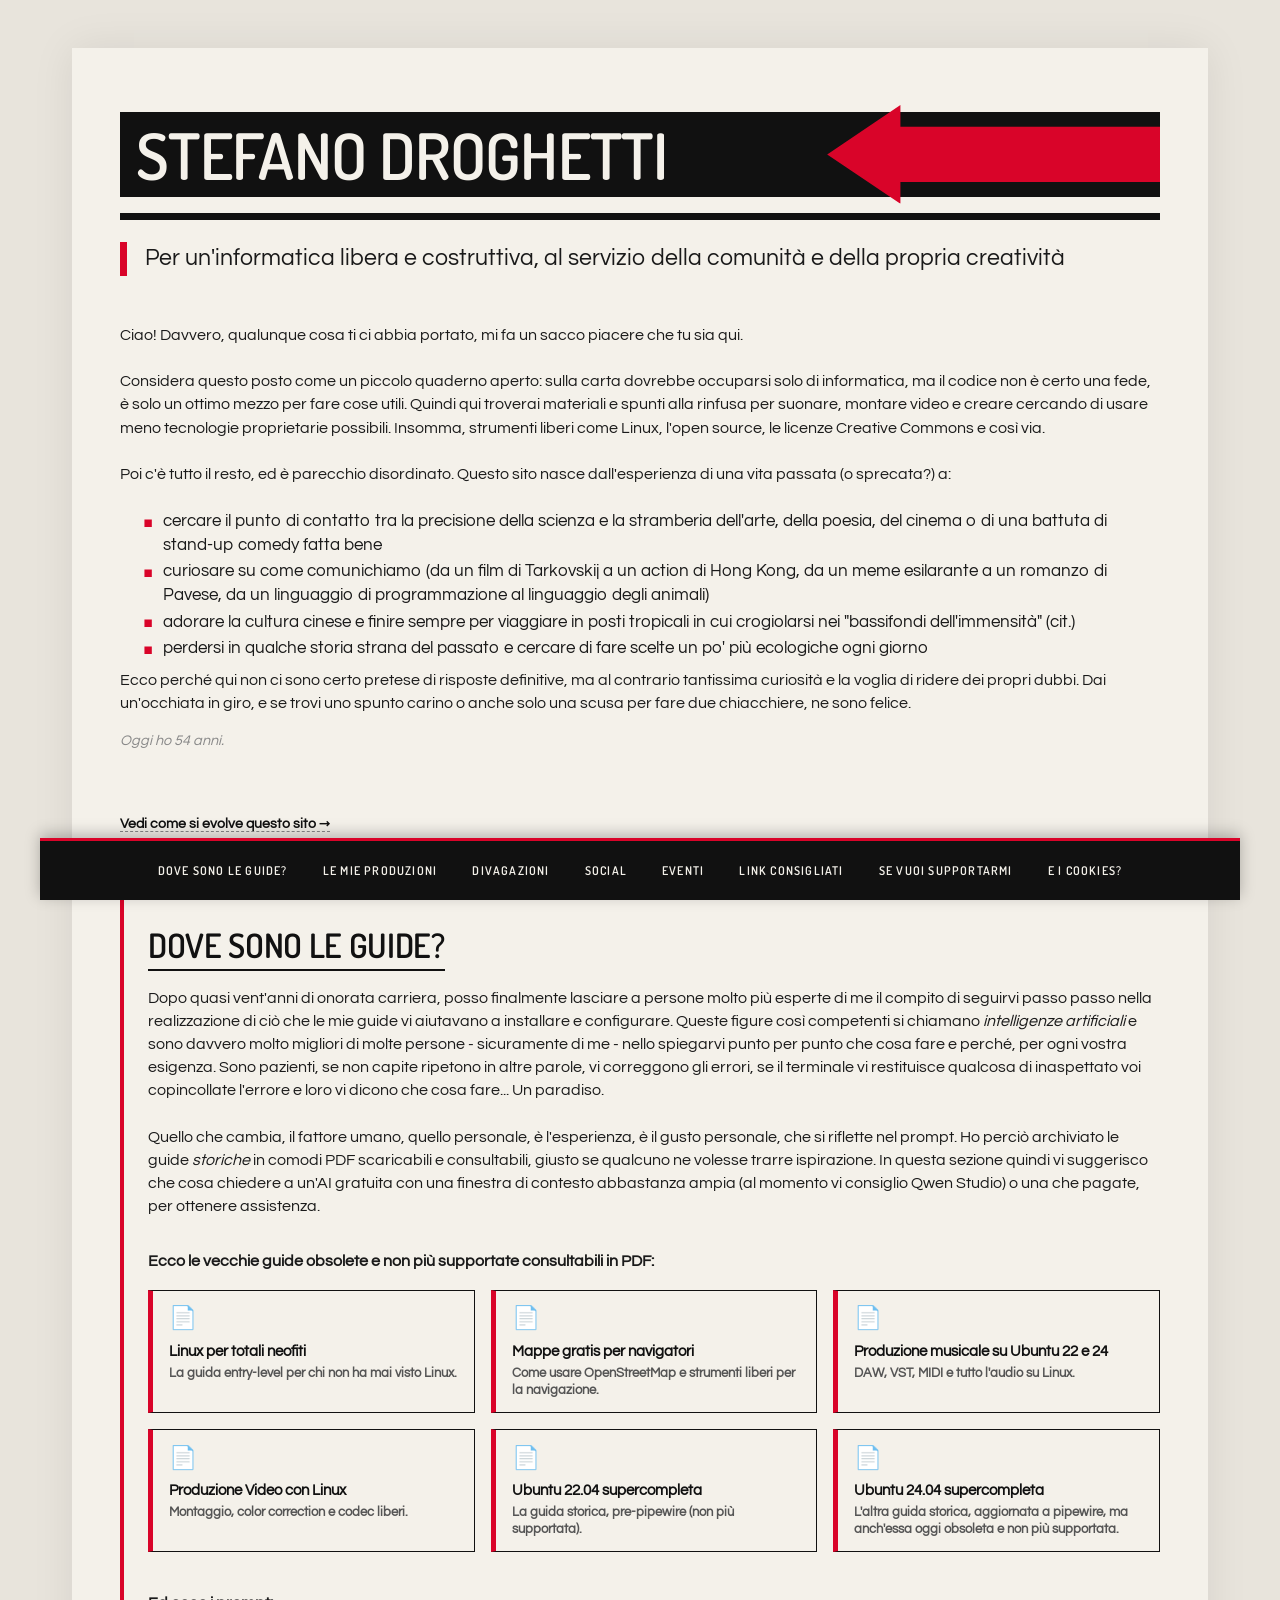
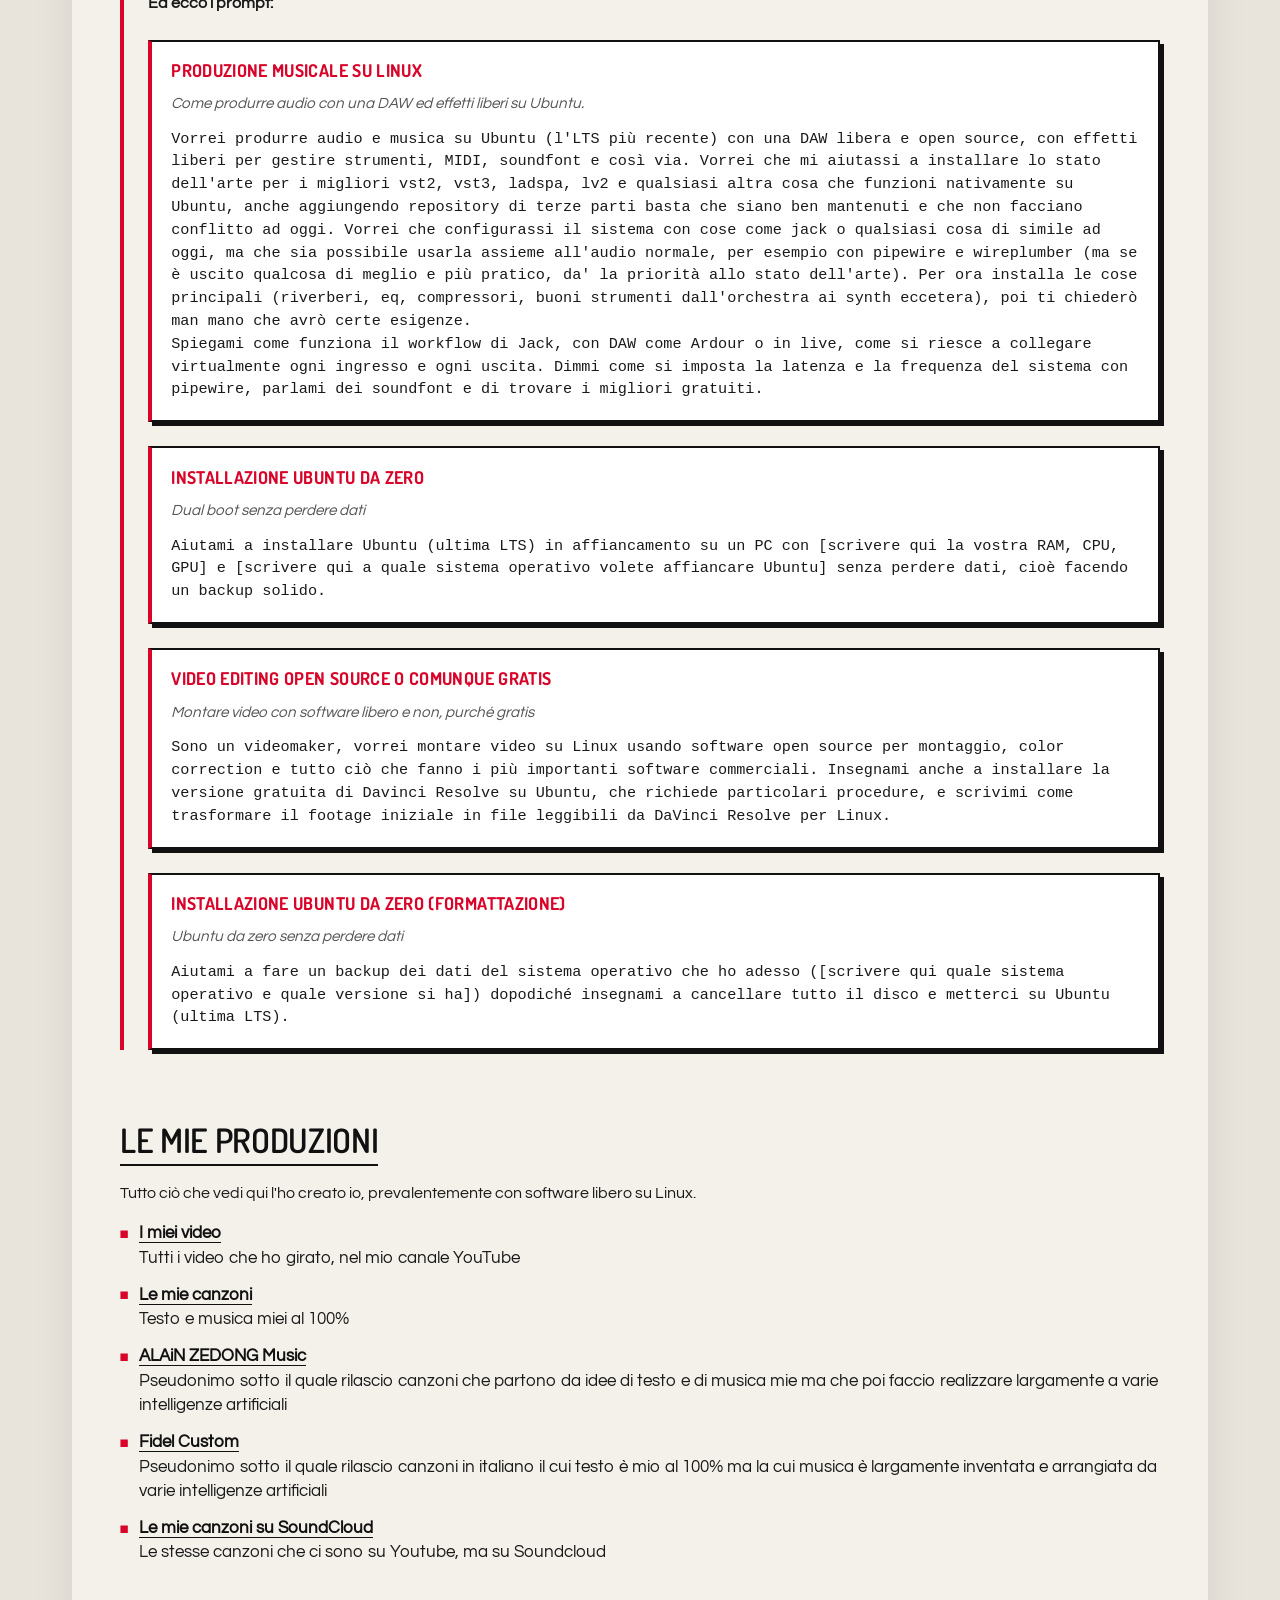
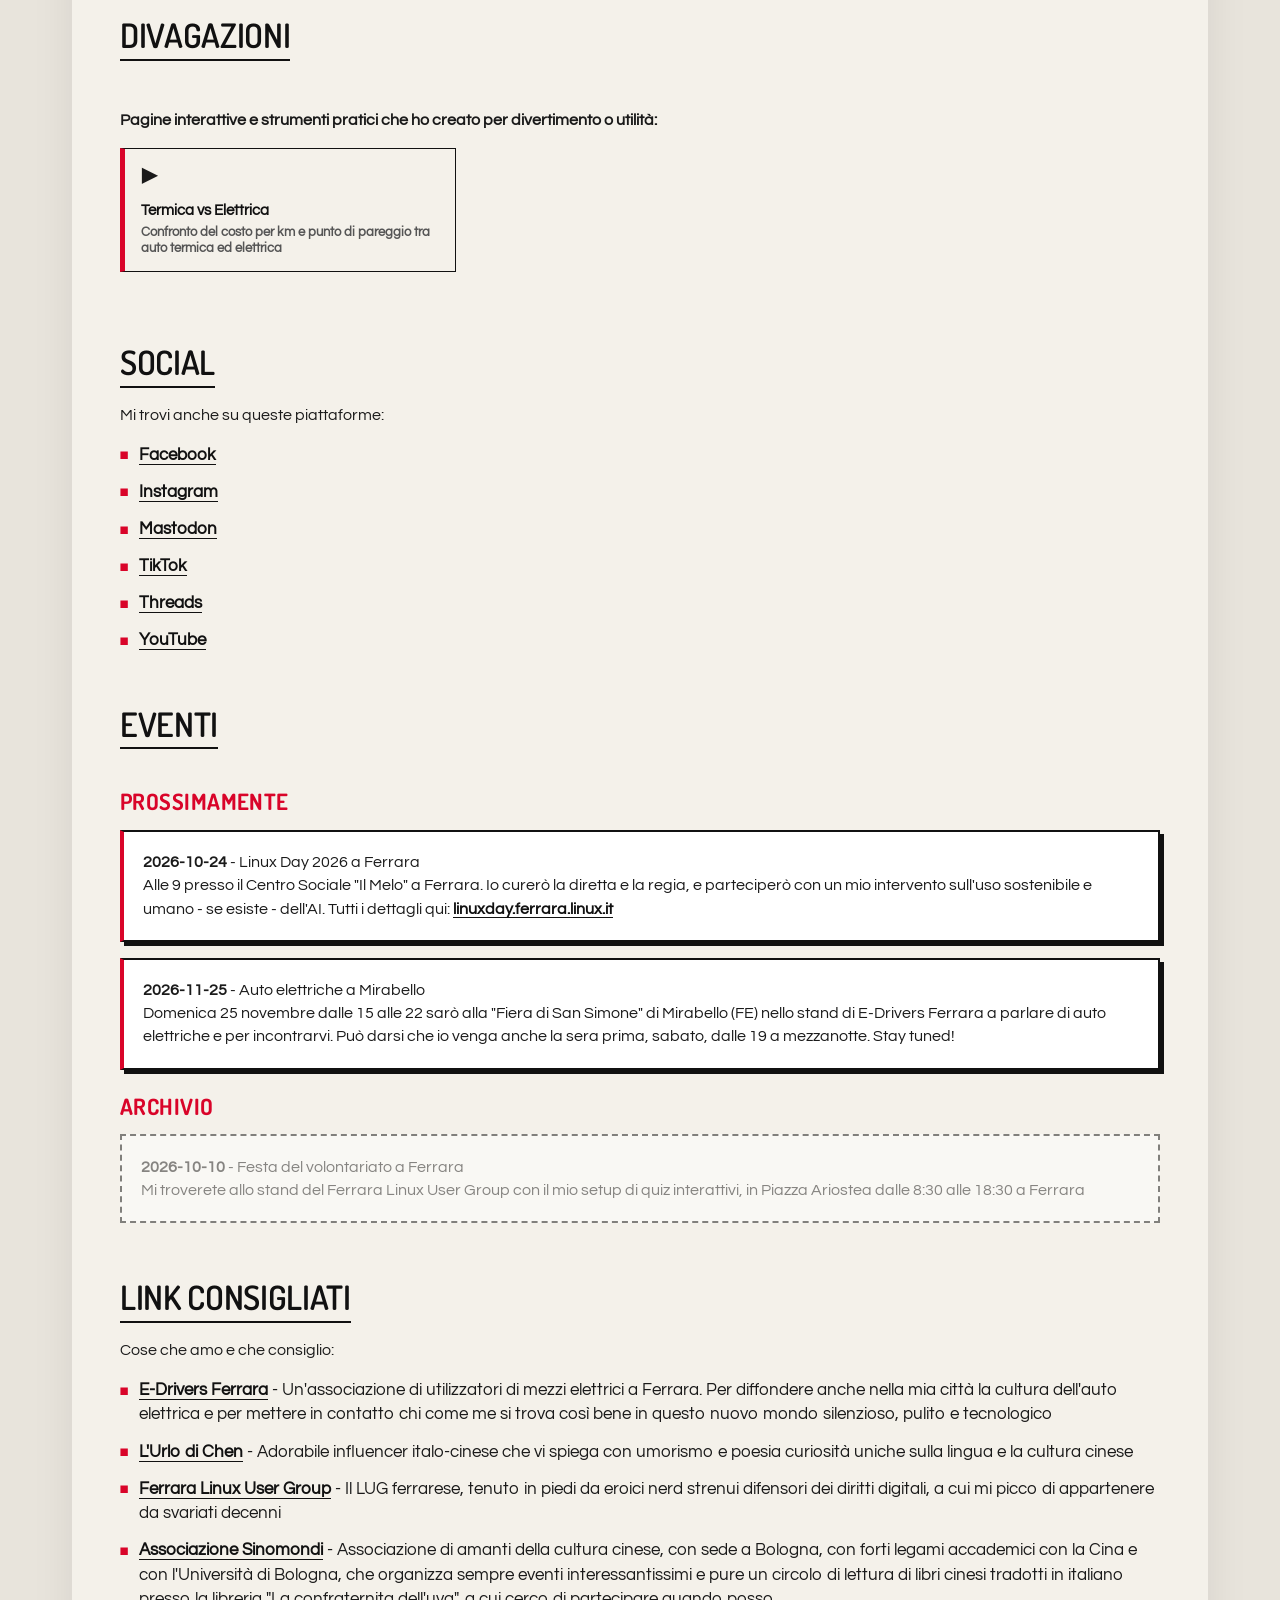
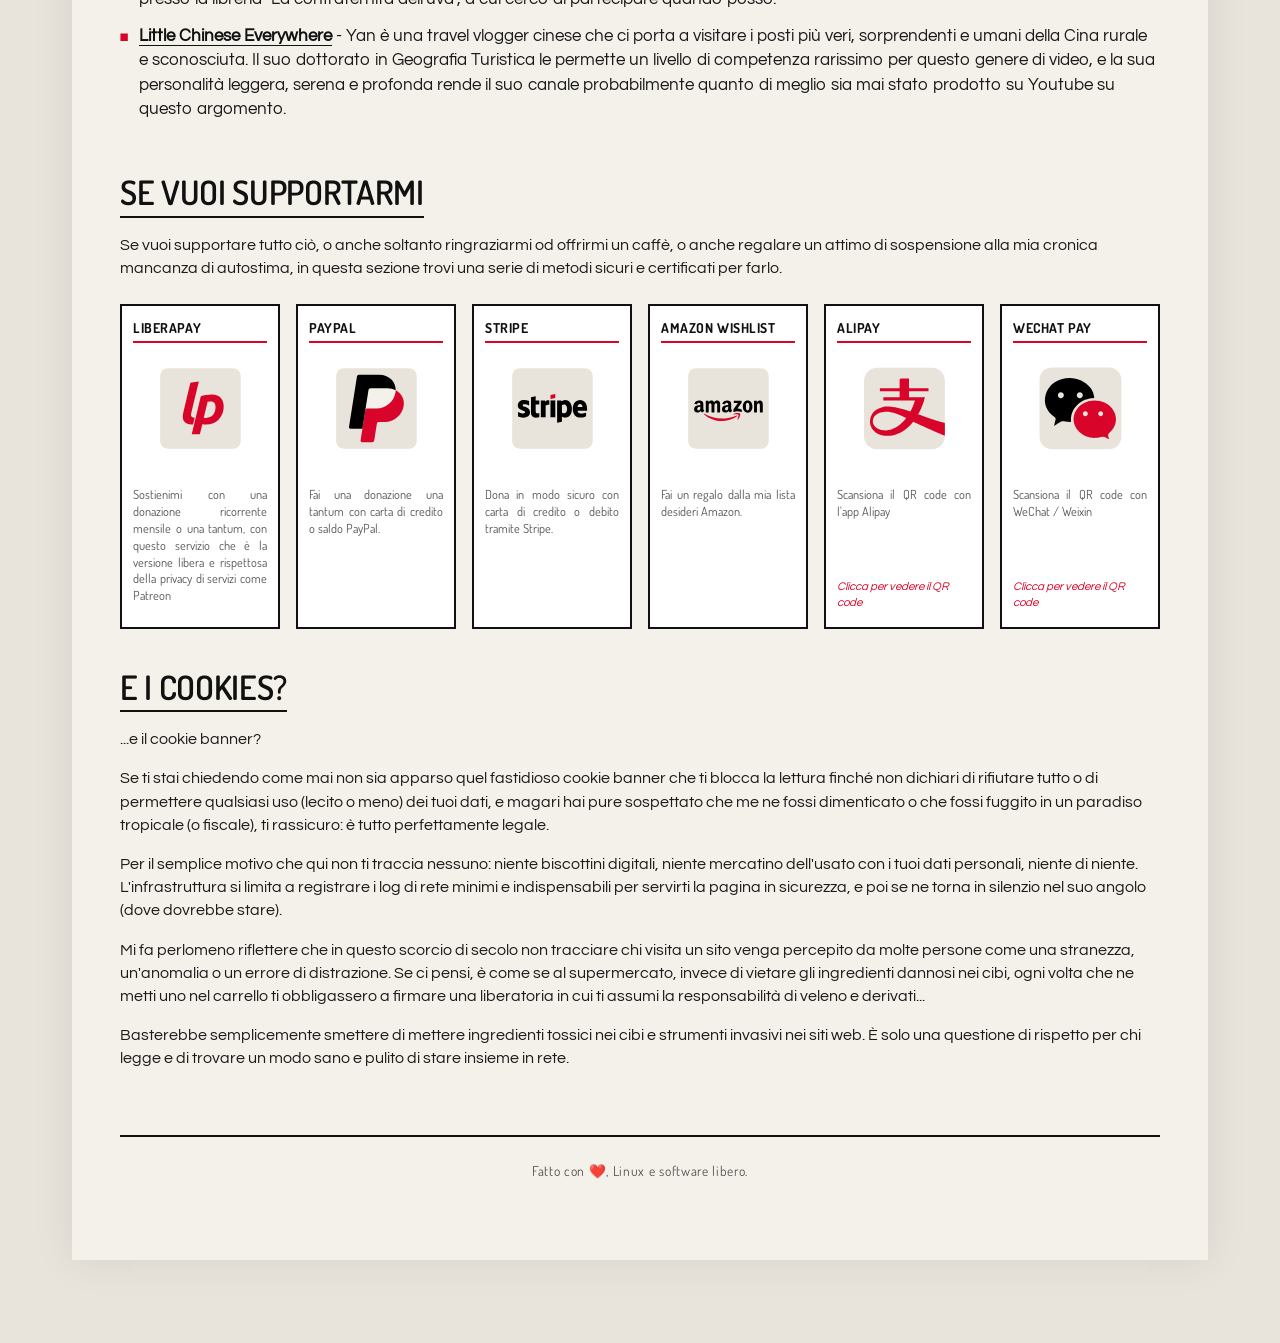
==== index.html @ 7db7e0fd "Modificato evento in provincia di Ferrara" ====
<!DOCTYPE html>
<html lang="it">
<head>
    <meta charset="UTF-8">
    <meta name="viewport" content="width=device-width, initial-scale=1.0">
    <title>Stefano Droghetti - Sito Ufficiale</title>
    <meta name="description" content="Per un'informatica libera e costruttiva, al servizio della comunità e della propria creatività">
    <link rel="icon" type="image/png" href="/favicon.png">
    <meta property="og:type" content="website">
    <meta property="og:url" content="https://stefanodroghetti.it/">
    <meta property="og:title" content="Stefano Droghetti">
    <meta property="og:description" content="Per un'informatica libera e costruttiva, al servizio della comunità e della propria creatività">
    <meta property="og:image" content="https://stefanodroghetti.it/og-image.jpg?v=1791850203">
    <link rel="canonical" href="https://stefanodroghetti.it/">
    <link rel="stylesheet" href="/style.css">
</head>
<body>
    <main>
        <header class="site-header">
            <div class="header-band">
                <h1>Stefano Droghetti</h1>
                <div class="header-arrow" aria-hidden="true"></div>
            </div>
            <div class="header-rule" aria-hidden="true"></div>
            <p class="tagline">Per un'informatica libera e costruttiva, al servizio della comunità e della propria creatività</p>
        </header>
		<section class="bio">
		<p>Ciao! Davvero, qualunque cosa ti ci abbia portato, mi fa un sacco piacere che tu sia qui.

Considera questo posto come un piccolo quaderno aperto: sulla carta dovrebbe occuparsi solo di informatica, ma il codice non è certo una fede, è solo un ottimo mezzo per fare cose utili. Quindi qui troverai materiali e spunti alla rinfusa per suonare, montare video e creare cercando di usare meno tecnologie proprietarie possibili. Insomma, strumenti liberi come Linux, l'open source, le licenze Creative Commons e così via.

Poi c'è tutto il resto, ed è parecchio disordinato. Questo sito nasce dall'esperienza di una vita passata (o sprecata?) a:<ul><li>cercare il punto di contatto tra la precisione della scienza e la stramberia dell'arte, della poesia, del cinema o di una battuta di stand-up comedy fatta bene</li>
<li>curiosare su come comunichiamo (da un film di Tarkovskij a un action di Hong Kong, da un meme esilarante a un romanzo di Pavese, da un linguaggio di programmazione al linguaggio degli animali)</li>
<li>adorare la cultura cinese e finire sempre per viaggiare in posti tropicali in cui crogiolarsi nei "bassifondi dell'immensità" (cit.)</li>
<li>perdersi in qualche storia strana del passato e cercare di fare scelte un po' più ecologiche ogni giorno</li></ul>

Ecco perché qui non ci sono certo pretese di risposte definitive, ma al contrario tantissima curiosità e la voglia di ridere dei propri dubbi. Dai un'occhiata in giro, e se trovi uno spunto carino o anche solo una scusa per fare due chiacchiere, ne sono felice.</p>
		<p class="age">Oggi ho 54 anni.</p>
		<p style="font-size: 0.85rem; color: #888; margin-top: 0.5rem;">
		  <a href="https://github.com/stefanodroghetti/stefanodroghetti-site/commits/main/" 
			 target="_blank" rel="noopener"
			 style="border-bottom: 1px dashed #888;">
			Vedi come si evolve questo sito →
		  </a>
		</p>
		</section>
                    <nav class="site-nav">
                <ul>
                <li><a href="#manifesto">Dove sono le guide?</a></li>
                <li><a href="#productions">Le mie produzioni</a></li>
                <li><a href="#divagazioni">Divagazioni</a></li>
                <li><a href="#social">Social</a></li>
                <li><a href="#events">Eventi</a></li>
                <li><a href="#recommended">Link consigliati</a></li>
                <li><a href="#support">Se vuoi supportarmi</a></li>
                <li><a href="#cookies">E I COOKIES?</a></li>
                </ul>
            </nav>

        
        <section class="manifesto" id="manifesto">
            <h2>Dove sono le guide?</h2>
            <p class="section-desc">Dopo quasi vent'anni di onorata carriera, posso finalmente lasciare a persone molto più esperte di me il compito di seguirvi passo passo nella realizzazione di ciò che le mie guide vi aiutavano a installare e configurare. Queste figure così competenti si chiamano <i>intelligenze artificiali</i> e sono davvero molto migliori di molte persone - sicuramente di me - nello spiegarvi punto per punto che cosa fare e perché, per ogni vostra esigenza. Sono pazienti, se non capite ripetono in altre parole, vi correggono gli errori, se il terminale vi restituisce qualcosa di inaspettato voi copincollate l'errore e loro vi dicono che cosa fare... Un paradiso.

Quello che cambia, il fattore umano, quello personale, è l'esperienza, è il gusto personale, che si riflette nel prompt. Ho perciò archiviato le guide <i>storiche</i> in comodi PDF scaricabili e consultabili, giusto se qualcuno ne volesse trarre ispirazione. In questa sezione quindi vi suggerisco che cosa chiedere a un'AI gratuita con una finestra di contesto abbastanza ampia (al momento vi consiglio Qwen Studio) o una che pagate, per ottenere assistenza.</p>
            
<p class="guide-intro">Ecco le vecchie guide <b>obsolete e non più supportate</b> consultabili in PDF:</p>
<div class="guide-grid">

                <a href="/pdf/Linux%20per%20totali%20neofiti.pdf" target="_blank" rel="noopener" class="guide-box">
                    <div class="guide-icon">📄</div>
                    <div class="guide-title">Linux per totali neofiti</div>
                    <div class="guide-desc">La guida entry-level per chi non ha mai visto Linux.</div>
                </a>

                <a href="/pdf/Mappe%20gratis%20per%20navigatori.pdf" target="_blank" rel="noopener" class="guide-box">
                    <div class="guide-icon">📄</div>
                    <div class="guide-title">Mappe gratis per navigatori</div>
                    <div class="guide-desc">Come usare OpenStreetMap e strumenti liberi per la navigazione.</div>
                </a>

                <a href="/pdf/Produzione%20musicale%20su%20Ubuntu%2022%20e%2024.pdf" target="_blank" rel="noopener" class="guide-box">
                    <div class="guide-icon">📄</div>
                    <div class="guide-title">Produzione musicale su Ubuntu 22 e 24</div>
                    <div class="guide-desc">DAW, VST, MIDI e tutto l'audio su Linux.</div>
                </a>

                <a href="/pdf/Produzione%20Video%20con%20Linux.pdf" target="_blank" rel="noopener" class="guide-box">
                    <div class="guide-icon">📄</div>
                    <div class="guide-title">Produzione Video con Linux</div>
                    <div class="guide-desc">Montaggio, color correction e codec liberi.</div>
                </a>

                <a href="/pdf/Ubuntu%2022.04%20supercompleta.pdf" target="_blank" rel="noopener" class="guide-box">
                    <div class="guide-icon">📄</div>
                    <div class="guide-title">Ubuntu 22.04 supercompleta</div>
                    <div class="guide-desc">La guida storica, pre-pipewire (non più supportata).</div>
                </a>

                <a href="/pdf/Ubuntu%2024.04%20supercompleta.pdf" target="_blank" rel="noopener" class="guide-box">
                    <div class="guide-icon">📄</div>
                    <div class="guide-title">Ubuntu 24.04 supercompleta</div>
                    <div class="guide-desc">L'altra guida storica, aggiornata a pipewire, ma anch'essa oggi obsoleta e non più supportata.</div>
                </a>

</div>
<p class="prompt-intro">Ed ecco i prompt:</p>

    <div class="prompt-item">
        <h3>Produzione musicale su Linux</h3>
        <p class="prompt-desc">Come produrre audio con una DAW ed effetti liberi su Ubuntu.</p>
        <div class="prompt-box"><code>Vorrei produrre audio e musica su Ubuntu (l'LTS più recente) con una DAW libera e open source, con effetti liberi per gestire strumenti, MIDI, soundfont e così via. Vorrei che mi aiutassi a installare lo stato dell'arte per i migliori vst2, vst3, ladspa, lv2 e qualsiasi altra cosa che funzioni nativamente su Ubuntu, anche aggiungendo repository di terze parti basta che siano ben mantenuti e che non facciano conflitto ad oggi. Vorrei che configurassi il sistema con cose come jack o qualsiasi cosa di simile ad oggi, ma che sia possibile usarla assieme all'audio normale, per esempio con pipewire e wireplumber (ma se è uscito qualcosa di meglio e più pratico, da' la priorità allo stato dell'arte). Per ora installa le cose principali (riverberi, eq, compressori, buoni strumenti dall'orchestra ai synth eccetera), poi ti chiederò man mano che avrò certe esigenze.
Spiegami come funziona il workflow di Jack, con DAW come Ardour o in live, come si riesce a collegare virtualmente ogni ingresso e ogni uscita. Dimmi come si imposta la latenza e la frequenza del sistema con pipewire, parlami dei soundfont e di trovare i migliori gratuiti.</code></div>
    </div>
    
    <div class="prompt-item">
        <h3>Installazione Ubuntu da zero</h3>
        <p class="prompt-desc">Dual boot senza perdere dati</p>
        <div class="prompt-box"><code>Aiutami a installare Ubuntu (ultima LTS) in affiancamento su un PC con [scrivere qui la vostra RAM, CPU, GPU] e [scrivere qui a quale sistema operativo volete affiancare Ubuntu] senza perdere dati, cioè facendo un backup solido.</code></div>
    </div>
    
    <div class="prompt-item">
        <h3>Video editing open source o comunque gratis</h3>
        <p class="prompt-desc">Montare video con software libero e non, purché gratis</p>
        <div class="prompt-box"><code>Sono un videomaker, vorrei montare video su Linux usando software open source per montaggio, color correction e tutto ciò che fanno i più importanti software commerciali. Insegnami anche a installare la versione gratuita di Davinci Resolve su Ubuntu, che richiede particolari procedure, e scrivimi come trasformare il footage iniziale in file leggibili da DaVinci Resolve per Linux.</code></div>
    </div>
    
    <div class="prompt-item">
        <h3>Installazione Ubuntu da zero (formattazione)</h3>
        <p class="prompt-desc">Ubuntu da zero senza perdere dati</p>
        <div class="prompt-box"><code>Aiutami a fare un backup dei dati del sistema operativo che ho adesso ([scrivere qui quale sistema operativo e quale versione si ha]) dopodiché insegnami a cancellare tutto il disco e metterci su Ubuntu (ultima LTS).</code></div>
    </div>
    
        </section>
        
        <section class="productions" id="productions">
            <h2>Le mie produzioni</h2>
            <p class="section-desc">Tutto ciò che vedi qui l'ho creato io, prevalentemente con software libero su Linux.</p>
            <ul>                <li><a href="https://www.youtube.com/playlist?list=PL4222A127D90E5175" target="_blank" rel="noopener">I miei video</a><br><span class="link-desc">Tutti i video che ho girato, nel mio canale YouTube</span></li>
                <li><a href="https://www.youtube.com/playlist?list=PL31A48F2BF3DDA3BD" target="_blank" rel="noopener">Le mie canzoni</a><br><span class="link-desc">Testo e musica miei al 100%</span></li>
                <li><a href="https://www.youtube.com/playlist?list=PL7z8RFuP5Euamiif9M9tEkF4ukSPasVvn" target="_blank" rel="noopener">ALAiN ZEDONG Music</a><br><span class="link-desc">Pseudonimo sotto il quale rilascio canzoni che partono da idee di testo e di musica mie ma che poi faccio realizzare largamente a varie intelligenze artificiali</span></li>
                <li><a href="https://soundcloud.com/fidel-custom" target="_blank" rel="noopener">Fidel Custom</a><br><span class="link-desc">Pseudonimo sotto il quale rilascio canzoni in italiano il cui testo è mio al 100% ma la cui musica è largamente inventata e arrangiata da varie intelligenze artificiali</span></li>
                <li><a href="https://soundcloud.com/stefano-droghetti/sets/stefano-droghetti" target="_blank" rel="noopener">Le mie canzoni su SoundCloud</a><br><span class="link-desc">Le stesse canzoni che ci sono su Youtube, ma su Soundcloud</span></li>
            </ul>
        </section>
        
        <section class="divagazioni" id="divagazioni">
            <h2>Divagazioni</h2>
            
        <p class="guide-intro">Pagine interattive e strumenti pratici che ho creato per divertimento o utilità:</p>
        <div class="guide-grid">
            
        <a href="/progetti/auto-elettriche/" class="guide-box">
            <div class="guide-icon">▶</div>
            <div class="guide-title">Termica vs Elettrica</div>
            <div class="guide-desc">Confronto del costo per km e punto di pareggio tra auto termica ed elettrica</div>
        </a>

        </div>
    
        </section>
        
        <section class="social" id="social">
            <h2>Social</h2>
            <p class="section-desc">Mi trovi anche su queste piattaforme:</p>
            <ul>                <li><a href="https://www.facebook.com/StefanoDroghettiHomePage/" target="_blank" rel="noopener">Facebook</a></li>
                <li><a href="https://www.instagram.com/stefano.droghetti/" target="_blank" rel="noopener">Instagram</a></li>
                <li><a href="https://mastodon.uno/@stefanodroghetti" target="_blank" rel="noopener">Mastodon</a></li>
                <li><a href="https://www.tiktok.com/@stefanodroghetti" target="_blank" rel="noopener">TikTok</a></li>
                <li><a href="https://www.threads.com/@stefano.droghetti" target="_blank" rel="noopener">Threads</a></li>
                <li><a href="https://www.youtube.com/@StefanoDroghetti" target="_blank" rel="noopener">YouTube</a></li>
            </ul>
        </section>
        
        <section class="events" id="events">
            <h2>Eventi</h2>
            <h3>Prossimamente</h3>
                            <div class="event future"><strong>2026-10-24</strong> - Linux Day 2026 a Ferrara<br>Alle 9 presso il Centro Sociale "Il Melo" a Ferrara. Io curerò la diretta e la regia, e parteciperò con un mio intervento sull'uso sostenibile e umano - se esiste - dell'AI. Tutti i dettagli qui: <a href="https://linuxday.ferrara.linux.it/" target="_blank">linuxday.ferrara.linux.it</a></div>
                <div class="event future"><strong>2026-11-25</strong> - Auto elettriche a Mirabello<br>Domenica 25 novembre dalle 15 alle 22 sarò alla "Fiera di San Simone" di Mirabello (FE) nello stand di E-Drivers Ferrara a parlare di auto elettriche e per incontrarvi. Può darsi che io venga anche la sera prima, sabato, dalle 19 a mezzanotte. Stay tuned!</div>

            <h3>Archivio</h3>
                            <div class="event past"><strong>2026-10-10</strong> - Festa del volontariato a Ferrara<br>Mi troverete allo stand del Ferrara Linux User Group con il mio setup di quiz interattivi, in Piazza Ariostea dalle 8:30 alle 18:30 a Ferrara</div>

        </section>
        
        <section class="recommended" id="recommended">
            <h2>Link consigliati</h2>
            <p class="section-desc">Cose che amo e che consiglio:</p>
            <ul>                <li><a href="https://www.e-drivers-ferrara.it/" target="_blank" rel="noopener">E-Drivers Ferrara</a> - Un'associazione di utilizzatori di mezzi elettrici a Ferrara. Per diffondere anche nella mia città la cultura dell'auto elettrica e per mettere in contatto chi come me si trova così bene in questo nuovo mondo silenzioso, pulito e tecnologico</li>
                <li><a href="https://www.instagram.com/lurlo.di.chen/" target="_blank" rel="noopener">L'Urlo di Chen</a> - Adorabile influencer italo-cinese che vi spiega con umorismo e poesia curiosità uniche sulla lingua e la cultura cinese</li>
                <li><a href="https://www.ferrara.linux.it/" target="_blank" rel="noopener">Ferrara Linux User Group</a> - Il LUG ferrarese, tenuto in piedi da eroici nerd strenui difensori dei diritti digitali, a cui mi picco di appartenere da svariati decenni</li>
                <li><a href="https://www.sinomondi.org/" target="_blank" rel="noopener">Associazione Sinomondi</a> - Associazione di amanti della cultura cinese, con sede a Bologna, con forti legami accademici con la Cina e con l'Università di Bologna, che organizza sempre eventi interessantissimi e pure un circolo di lettura di libri cinesi tradotti in italiano presso la libreria "La confraternita dell'uva", a cui cerco di partecipare quando posso.</li>
                <li><a href="https://www.youtube.com/@littlechineseeverywhere/videos" target="_blank" rel="noopener">Little Chinese Everywhere</a> - Yan è una travel vlogger cinese che ci porta a visitare i posti più veri, sorprendenti e umani della Cina rurale e sconosciuta. Il suo dottorato in Geografia Turistica le permette un livello di competenza rarissimo per questo genere di video, e la sua personalità leggera, serena e profonda rende il suo canale probabilmente quanto di meglio sia mai stato prodotto su Youtube su questo argomento.</li>
            </ul>
        </section>
        
        <section class="support" id="support">
            <h2>Se vuoi supportarmi</h2>
            <p class="section-desc">Se vuoi supportare tutto ciò, o anche soltanto ringraziarmi od offrirmi un caffè, o anche regalare un attimo di sospensione alla mia cronica mancanza di autostima, in questa sezione trovi una serie di metodi sicuri e certificati per farlo.</p>
            <div class="support-grid">
                
            <div class="support-box">
                <h3>Liberapay</h3>
                
                <a href="https://liberapay.com/stefanodroghetti/donate" target="_blank" rel="noopener" class="support-box-inner">
                    <div class="support-logo"><svg width="171.45mm" height="171.45003mm" viewBox="0 0 171.45 171.45003" version="1.1" id="svg1" xml:space="preserve" xmlns="http://www.w3.org/2000/svg" xmlns:svg="http://www.w3.org/2000/svg"><defs id="defs1"/><g id="layer1" transform="translate(-1020.6013,-71.7542)"><rect style="font-variation-settings:'wght' 400;fill:#ffffff;fill-opacity:1;stroke-width:5.44538" id="rect4" width="171.45001" height="171.45001" x="1020.6012" y="71.754196" rx="0.010638594"/><g id="g4" transform="matrix(1.2448957,0,0,1.2448957,-263.68822,-36.589721)"><path d="m 1152.3642,197.72272 c 0,5.53693 -4.4866,10.02781 -10.0278,10.02781 h -83.662 c -5.5359,0 -10.0278,-4.49196 -10.0278,-10.02781 v -83.662 c 0,-5.53693 4.4919,-10.02782 10.0278,-10.02782 h 83.662 c 5.5412,0 10.0278,4.49089 10.0278,10.02782 v 83.662" fill="#f6c915" id="path1-29" style="fill:#e8e4dc;fill-opacity:1;stroke-width:1.07618"/><g fill="#ffffff" id="g3" transform="matrix(1.076177,0,0,1.076177,873.04248,-217.21885)" style="fill:#d90429;fill-opacity:1"><path d="m 202.45,366.03 c -3.104,0 -5.541,-0.405 -7.311,-1.213 -1.77,-0.809 -3.039,-1.912 -3.803,-3.313 -0.766,-1.398 -1.137,-3 -1.115,-4.818 0.021,-1.814 0.272,-3.748 0.754,-5.803 l 8.327,-34.817 10.164,-1.573 -9.114,37.768 c -0.175,0.786 -0.273,1.508 -0.295,2.163 -0.023,0.655 0.098,1.235 0.36,1.737 0.262,0.504 0.71,0.908 1.344,1.213 0.633,0.307 1.519,0.504 2.656,0.591 l -1.967,8.06" id="path2" style="fill:#d90429;fill-opacity:1"/><path d="m 239.16,344.33 c 0,3.19 -0.525,6.108 -1.574,8.753 -1.049,2.646 -2.503,4.929 -4.36,6.852 -1.858,1.925 -4.087,3.421 -6.688,4.491 -2.601,1.07 -5.432,1.607 -8.49,1.607 -1.487,0 -2.973,-0.132 -4.459,-0.395 l -2.951,11.869 h -9.704 l 10.884,-45.37 c 1.748,-0.524 3.748,-0.994 5.999,-1.41 2.252,-0.415 4.689,-0.622 7.312,-0.622 2.448,0 4.558,0.371 6.327,1.114 1.771,0.743 3.224,1.76 4.361,3.049 1.136,1.29 1.977,2.798 2.523,4.524 0.546,1.726 0.82,3.574 0.82,5.542 m -23.802,13.442 c 0.743,0.175 1.661,0.262 2.754,0.262 1.704,0 3.256,-0.316 4.655,-0.951 1.398,-0.633 2.59,-1.518 3.574,-2.655 0.982,-1.136 1.747,-2.501 2.294,-4.098 0.546,-1.595 0.819,-3.354 0.819,-5.278 0,-1.879 -0.416,-3.475 -1.245,-4.787 -0.831,-1.311 -2.273,-1.967 -4.327,-1.967 -1.4,0 -2.711,0.131 -3.935,0.394 l -4.589,19.08" id="path3-1" style="fill:#d90429;fill-opacity:1"/></g></g></g><style type="text/css" id="style1"> .st0{fill-rule:evenodd;clip-rule:evenodd;fill:#635BFF;} </style></svg></div>
                    <p class="support-desc">Sostienimi con una donazione ricorrente mensile o una tantum, con questo servizio che è la versione libera e rispettosa della privacy di servizi come Patreon</p>
                </a>
            
            </div>
        
            <div class="support-box">
                <h3>PayPal</h3>
                
                <a href="https://www.paypal.com/ncp/payment/9NQHGCH4CF934" target="_blank" rel="noopener" class="support-box-inner">
                    <div class="support-logo"><svg width="171.45006mm" height="171.45004mm" viewBox="0 0 171.45006 171.45004" version="1.1" id="svg1" xml:space="preserve" xmlns="http://www.w3.org/2000/svg" xmlns:svg="http://www.w3.org/2000/svg"><defs id="defs1"/><g id="layer1" transform="translate(-1022.9514,-301.22583)"><rect style="font-variation-settings:'wght' 400;fill:#ffffff;fill-opacity:1;stroke-width:5.44538" id="rect4-2-2" width="171.45001" height="171.45001" x="1022.9513" y="301.22583" rx="0.010638594"/><path d="m 1173.2351,439.02608 c 0,6.8929 -5.5853,12.48358 -12.4835,12.48358 h -104.1505 c -6.8916,0 -12.4835,-5.59203 -12.4835,-12.48358 V 334.87561 c 0,-6.8929 5.5919,-12.48359 12.4835,-12.48359 h 104.1505 c 6.8982,0 12.4835,5.59069 12.4835,12.48359 v 104.15047" fill="#f6c915" id="path1-29-5-7" style="fill:#e8e4dc;fill-opacity:1;stroke-width:1.33973"/><path clip-path="none" d="m 1099.0905,354.41273 a 3.1258723,3.1258723 0 0 0 -3.0878,2.63791 l -5.1318,32.53982 -4.7149,29.9002 v 0.025 l 0.01,-0.025 4.7149,-29.9002 c 0.2397,-1.51966 1.5481,-2.63792 3.0861,-2.63792 h 15.0337 c 15.13,0 27.9717,-11.03848 30.317,-25.99655 0.1788,-1.13648 0.2745,-2.26213 0.2961,-3.37298 v -0.002 0 c -3.845,-2.01731 -8.3602,-3.16858 -13.3075,-3.16858 z" fill="#001c64" id="path1-7" style="fill:#f4f1ea;fill-opacity:1;stroke-width:0.569375"/><path clip-path="none" d="m 1139.6056,357.58187 c -0.021,1.11085 -0.1179,2.23764 -0.2962,3.37412 -2.3452,14.95807 -15.1869,25.99655 -30.3169,25.99655 h -15.0338 c -1.5378,0 -2.8463,1.11826 -3.086,2.63792 l -4.715,29.9002 -2.9591,18.75922 a 2.5394155,2.5394155 0 0 0 2.5081,2.93399 h 16.3184 a 3.1258723,3.1258723 0 0 0 3.0877,-2.63792 l 4.2988,-27.26227 c 0.2408,-1.51967 1.5498,-2.63964 3.0877,-2.63964 h 9.6087 c 15.1301,0 27.9701,-11.03791 30.3154,-25.99484 1.6648,-10.61828 -3.6783,-20.27774 -12.8173,-25.06733 z" fill="#0070e0" id="path2-0" style="fill:#d90429;fill-opacity:1;stroke-width:0.569375"/><path clip-path="none" d="m 1080.5505,332.7178 a 3.1258723,3.1258723 0 0 0 -3.0877,2.63963 l -12.8047,81.19752 a 2.5394155,2.5394155 0 0 0 2.5081,2.93571 h 18.9892 l 4.715,-29.9002 5.1318,-32.53982 a 3.1258723,3.1258723 0 0 1 3.0878,-2.63791 h 27.2059 c 4.9483,0 9.4635,1.15298 13.3091,3.16743 0.2619,-13.61776 -10.9748,-24.86236 -26.4259,-24.86236 z" fill="#003087" id="path3-9" style="fill:#000000;fill-opacity:1;stroke-width:0.569375"/></g><style type="text/css" id="style1"> .st0{fill-rule:evenodd;clip-rule:evenodd;fill:#635BFF;} </style></svg></div>
                    <p class="support-desc">Fai una donazione una tantum con carta di credito o saldo PayPal.</p>
                </a>
            
            </div>
        
            <div class="support-box">
                <h3>Stripe</h3>
                
                <a href="https://donate.stripe.com/7sYfZhdHicXD8ZY3qibEA02" target="_blank" rel="noopener" class="support-box-inner">
                    <div class="support-logo"><svg width="171.45mm" height="171.45001mm" viewBox="0 0 171.45 171.45001" version="1.1" id="svg1" xml:space="preserve" xmlns="http://www.w3.org/2000/svg" xmlns:svg="http://www.w3.org/2000/svg"><defs id="defs1"/><g id="layer1" transform="translate(-1268.2513,-73.870866)"><rect style="font-variation-settings:'wght' 400;fill:#ffffff;fill-opacity:1;stroke-width:5.44538" id="rect4-2" width="171.45001" height="171.45001" x="1268.2512" y="73.870857" rx="0.010638594"/><path d="m 1418.535,211.6711 c 0,6.8929 -5.5853,12.48358 -12.4835,12.48358 H 1301.901 c -6.8916,0 -12.4835,-5.59203 -12.4835,-12.48358 V 107.52063 c 0,-6.8929 5.5919,-12.483588 12.4835,-12.483588 h 104.1505 c 6.8982,0 12.4835,5.590688 12.4835,12.483588 V 211.6711" fill="#f6c915" id="path1-29-5" style="fill:#e8e4dc;fill-opacity:1;stroke-width:1.33973"/><g id="g11" transform="matrix(0.73333329,0,0,0.73333329,361.06037,42.558902)"><path class="st0" d="m 1429.7471,160.64823 c 0,-10.77631 -5.2197,-19.27949 -15.1962,-19.27949 -10.0187,0 -16.0803,8.50318 -16.0803,19.1953 0,12.67059 7.1561,19.06902 17.4273,19.06902 5.0093,0 8.7978,-1.13656 11.6603,-2.73617 v -8.41899 c -2.8625,1.43122 -6.1459,2.31522 -10.3133,2.31522 -4.0832,0 -7.7034,-1.43123 -8.1664,-6.39844 h 20.5844 c 0,-0.54723 0.084,-2.73617 0.084,-3.74645 z m -20.7949,-3.99902 c 0,-4.75673 2.9046,-6.73519 5.5566,-6.73519 2.5677,0 5.3039,1.97846 5.3039,6.73519 z" id="path1-6" style="fill:#000000;fill-opacity:1;stroke-width:0.42095"/><path class="st0" d="m 1382.2219,141.36874 c -4.1253,0 -6.7773,1.93637 -8.2506,3.28341 l -0.5472,-2.60989 h -9.2609 v 49.08272 l 10.5237,-2.23103 0.042,-11.91287 c 1.5154,1.09447 3.7465,2.65198 7.4508,2.65198 7.535,0 14.3965,-6.06167 14.3965,-19.40578 -0.042,-12.20753 -6.9878,-18.85854 -14.3544,-18.85854 z m -2.5257,29.00343 c -2.4836,0 -3.9569,-0.884 -4.9672,-1.97846 l -0.042,-15.61723 c 1.0945,-1.22076 2.6099,-2.06266 5.0093,-2.06266 3.8307,0 6.4826,4.29369 6.4826,9.80813 0,5.64072 -2.6098,9.85022 -6.4826,9.85022 z" id="path2-06" style="fill:#000000;fill-opacity:1;stroke-width:0.42095"/><polygon class="st0" points="248.9,56.3 248.9,36 223.8,41.3 223.8,61.7 " id="polygon2" style="fill:#d90429;fill-opacity:1" transform="matrix(0.42094959,0,0,0.42094959,1255.474,112.91255)"/><rect x="1349.6825" y="142.08435" class="st0" width="10.565835" height="36.833088" id="rect2" style="fill:#000000;fill-opacity:1;stroke-width:0.42095"/><path class="st0" d="m 1338.359,145.19938 -0.6735,-3.11502 h -9.0926 v 36.83309 h 10.5238 v -24.96231 c 2.4836,-3.24132 6.6931,-2.65199 7.998,-2.18894 v -9.68184 c -1.347,-0.50514 -6.2721,-1.43123 -8.7557,3.11502 z" id="path3-2" style="fill:#000000;fill-opacity:1;stroke-width:0.42095"/><path class="st0" d="m 1317.3115,132.94975 -10.2712,2.18894 -0.042,33.71806 c 0,6.23005 4.6726,10.8184 10.9026,10.8184 3.4518,0 5.9775,-0.63142 7.3666,-1.38913 v -8.54528 c -1.347,0.54724 -7.998,2.48361 -7.998,-3.74645 v -14.94371 h 7.998 v -8.96622 h -7.998 z" id="path4" style="fill:#000000;fill-opacity:1;stroke-width:0.42095"/><path class="st0" d="m 1288.8553,152.77648 c 0,-1.64171 1.347,-2.27313 3.5781,-2.27313 3.1992,0 7.2403,0.96818 10.4395,2.69408 v -9.89232 c -3.4939,-1.38913 -6.9456,-1.93637 -10.4395,-1.93637 -8.5453,0 -14.2281,4.46207 -14.2281,11.91288 0,11.6182 15.9961,9.76603 15.9961,14.77533 0,1.93636 -1.6838,2.56779 -4.0412,2.56779 -3.4938,0 -7.9559,-1.43123 -11.4919,-3.3676 v 10.0186 c 3.9149,1.6838 7.8718,2.39941 11.4919,2.39941 8.7558,0 14.7754,-4.33578 14.7754,-11.87077 -0.042,-12.5443 -16.0803,-10.31327 -16.0803,-15.0279 z" id="path5" style="fill:#000000;fill-opacity:1;stroke-width:0.42095"/></g></g><style type="text/css" id="style1"> .st0{fill-rule:evenodd;clip-rule:evenodd;fill:#635BFF;} </style></svg></div>
                    <p class="support-desc">Dona in modo sicuro con carta di credito o debito tramite Stripe.</p>
                </a>
            
            </div>
        
            <div class="support-box">
                <h3>Amazon Wishlist</h3>
                
                <a href="https://www.amazon.it/hz/wishlist/ls/3HHKM0MTD4GFQ?ref_=wl_share" target="_blank" rel="noopener" class="support-box-inner">
                    <div class="support-logo"><svg width="171.45mm" height="171.45001mm" viewBox="0 0 171.45 171.45001" version="1.1" id="svg1" xml:space="preserve" xmlns:xlink="http://www.w3.org/1999/xlink" xmlns="http://www.w3.org/2000/svg" xmlns:svg="http://www.w3.org/2000/svg"><defs id="defs1"/><g id="layer1" transform="translate(-1275.6596,-284.47921)"><rect style="font-variation-settings:'wght' 400;fill:#ffffff;fill-opacity:1;stroke-width:5.44538" id="rect4-2-2-3" width="171.45001" height="171.45001" x="1275.6595" y="284.47919" rx="0.010638594"/><path d="m 1425.9433,422.27943 c 0,6.8929 -5.5853,12.48358 -12.4835,12.48358 h -104.1505 c -6.8916,0 -12.4835,-5.59203 -12.4835,-12.48358 V 318.12896 c 0,-6.8929 5.5918,-12.48359 12.4835,-12.48359 h 104.1505 c 6.8982,0 12.4835,5.59069 12.4835,12.48359 v 104.15047" fill="#f6c915" id="path1-29-5-4" style="fill:#e8e4dc;fill-opacity:1;stroke-width:1.33973"/><g id="g10" transform="matrix(0.69145874,0,0,0.69145874,426.99651,133.66101)"><g id="g8" style="fill:#d90429;fill-opacity:1"><path d="m 1370.5134,360.99362 c -9.2603,6.82556 -22.6825,10.46724 -34.2388,10.46724 -16.2038,0 -30.7913,-5.99317 -41.8273,-15.96098 -0.8671,-0.78383 -0.09,-1.85206 0.9503,-1.24164 11.91,6.9296 26.6363,11.09846 41.8481,11.09846 10.2592,0 21.5449,-2.12258 31.922,-6.52728 1.5676,-0.66591 2.8786,1.0266 1.3457,2.1642" id="path8" style="fill:#d90429;fill-opacity:1;stroke-width:0.264583"/><path d="m 1374.3631,356.58892 c -1.1792,-1.51217 -7.8244,-0.71447 -10.8071,-0.3607 -0.9087,0.11098 -1.0474,-0.67978 -0.2289,-1.24858 5.2926,-3.72493 13.9771,-2.64976 14.9899,-1.40119 1.0127,1.25552 -0.2636,9.96088 -5.2371,14.11586 -0.763,0.63817 -1.4914,0.29828 -1.1515,-0.54798 1.1168,-2.78849 3.6209,-9.03831 2.4347,-10.55741" id="path10" style="fill:#d90429;fill-opacity:1;stroke-width:0.264583"/></g><g id="g9" style="fill:#000000;fill-opacity:1"><path d="m 1363.7641,328.68321 v -3.62087 c 0,-0.54799 0.4162,-0.91562 0.9156,-0.91562 h 16.2107 c 0.5203,0 0.9365,0.37457 0.9365,0.91562 v 3.10063 c -0.01,0.52024 -0.444,1.20002 -1.2209,2.27519 l -8.4001,11.99328 c 3.1214,-0.0763 6.4163,0.38844 9.2464,1.98385 0.6382,0.3607 0.8116,0.88787 0.8601,1.40812 v 3.86365 c 0,0.52718 -0.5827,1.14452 -1.1931,0.82545 -4.9873,-2.61508 -11.6117,-2.89948 -17.1263,0.0277 -0.5618,0.30521 -1.1514,-0.3052 -1.1514,-0.83238 v -3.66943 c 0,-0.5896 0.01,-1.59541 0.5965,-2.49022 l 9.732,-13.95632 h -8.4696 c -0.5202,0 -0.9364,-0.36763 -0.9364,-0.90869" id="path12" style="fill:#000000;fill-opacity:1;stroke-width:0.264583"/><path d="m 1304.6301,351.27552 h -4.9319 c -0.4717,-0.0347 -0.8462,-0.38844 -0.8809,-0.83932 v -25.31143 c 0,-0.50636 0.4231,-0.90869 0.9503,-0.90869 h 4.5989 c 0.4786,0.0208 0.8601,0.38845 0.8948,0.84626 v 3.30873 h 0.09 c 1.2,-3.19774 3.4544,-4.6891 6.4926,-4.6891 3.0868,0 5.0151,1.49136 6.4024,4.6891 1.1931,-3.19774 3.9053,-4.6891 6.8117,-4.6891 2.0671,0 4.3284,0.85319 5.7088,2.76768 1.5607,2.12952 1.2416,5.22321 1.2416,7.9354 l -0.01,15.97485 c 0,0.50637 -0.4231,0.91562 -0.9503,0.91562 h -4.925 c -0.4924,-0.0347 -0.8878,-0.43006 -0.8878,-0.91562 v -13.41526 c 0,-1.06823 0.097,-3.73186 -0.1388,-4.7446 -0.3676,-1.69945 -1.4705,-2.17807 -2.8994,-2.17807 -1.1931,0 -2.4417,0.7977 -2.9481,2.07402 -0.5063,1.27633 -0.4578,3.41278 -0.4578,4.84865 v 13.41526 c 0,0.50637 -0.4231,0.91562 -0.9503,0.91562 h -4.9249 c -0.4995,-0.0347 -0.8879,-0.43006 -0.8879,-0.91562 l -0.01,-13.41526 c 0,-2.82318 0.4647,-6.97817 -3.0382,-6.97817 -3.5446,0 -3.4059,4.05094 -3.4059,6.97817 v 13.41526 c 0,0.50637 -0.4231,0.91562 -0.9503,0.91562" id="path14" style="fill:#000000;fill-opacity:1;stroke-width:0.264583"/><path d="m 1395.7832,323.68197 c 7.318,0 11.2788,6.2845 11.2788,14.2754 0,7.72037 -4.377,13.84533 -11.2788,13.84533 -7.1863,0 -11.0985,-6.2845 -11.0985,-14.11586 0,-7.87991 3.9608,-14.00487 11.0985,-14.00487 m 0.042,5.16772 c -3.6347,0 -3.8637,4.95269 -3.8637,8.03945 0,3.0937 -0.048,9.69728 3.8221,9.69728 3.822,0 4.0024,-5.32725 4.0024,-8.57356 0,-2.13645 -0.09,-4.6891 -0.7353,-6.71457 -0.5549,-1.76188 -1.6578,-2.4486 -3.2255,-2.4486" id="path16" style="fill:#000000;fill-opacity:1;stroke-width:0.264583"/><path d="m 1416.5512,351.27552 h -4.9111 c -0.4925,-0.0347 -0.8879,-0.43006 -0.8879,-0.91562 l -0.01,-25.31837 c 0.042,-0.46475 0.4509,-0.82545 0.9503,-0.82545 h 4.5712 c 0.43,0.0208 0.7838,0.31215 0.8809,0.70753 v 3.87059 h 0.09 c 1.3804,-3.46133 3.3157,-5.11223 6.7215,-5.11223 2.2128,0 4.37,0.7977 5.7573,2.98271 1.2902,2.02547 1.2902,5.43131 1.2902,7.87991 v 15.93324 c -0.056,0.44393 -0.4647,0.79769 -0.9503,0.79769 h -4.9457 c -0.4509,-0.0347 -0.8255,-0.36763 -0.874,-0.79769 V 336.7296 c 0,-2.76768 0.3191,-6.81862 -3.0868,-6.81862 -1.2,0 -2.3029,0.80464 -2.8509,2.02547 -0.6937,1.54685 -0.7838,3.08677 -0.7838,4.79315 v 13.6303 c -0.01,0.50637 -0.437,0.91562 -0.9642,0.91562" id="path18" style="fill:#000000;fill-opacity:1;stroke-width:0.264583"/><use xlink:href="#path30" transform="translate(64.655481)" id="use28" x="0" y="0" style="fill:#000000;fill-opacity:1"/><path d="m 1286.1859,339.18514 v -1.06823 c -3.5654,0 -7.332,0.76302 -7.332,4.96656 0,2.12952 1.1029,3.57232 2.9966,3.57232 1.3873,0 2.629,-0.85319 3.4128,-2.2405 0.9711,-1.70639 0.9226,-3.30873 0.9226,-5.23015 m 4.9734,12.02102 c -0.326,0.29133 -0.7977,0.31214 -1.1653,0.11792 -1.637,-1.35956 -1.9283,-1.99078 -2.8301,-3.28792 -2.7053,2.76075 -4.6197,3.58619 -8.1296,3.58619 -4.1481,0 -7.3805,-2.55958 -7.3805,-7.68568 0,-4.00239 2.1711,-6.72845 5.2579,-8.06026 2.6775,-1.17922 6.4163,-1.38731 9.2742,-1.71333 v -0.63816 c 0,-1.17228 0.09,-2.55959 -0.5966,-3.57231 -0.6035,-0.9087 -1.7549,-1.28327 -2.7677,-1.28327 -1.8798,0 -3.5584,0.96418 -3.9677,2.9619 -0.083,0.44395 -0.4092,0.88095 -0.8532,0.90176 l -4.7862,-0.51331 c -0.4023,-0.0902 -0.8462,-0.41619 -0.7353,-1.03354 1.103,-5.79895 6.34,-7.54696 11.0291,-7.54696 2.4001,0 5.5354,0.63816 7.4291,2.45554 2.4,2.2405 2.1711,5.23015 2.1711,8.48339 v 7.68568 c 0,2.30987 0.9573,3.3226 1.859,4.57118 0.3191,0.44394 0.3885,0.97805 -0.014,1.31101 -1.0058,0.83932 -2.7954,2.40004 -3.7804,3.27405 l -0.014,-0.0139" id="path30" style="fill:#000000;fill-opacity:1;stroke-width:0.264583"/></g></g></g><style type="text/css" id="style1"> .st0{fill-rule:evenodd;clip-rule:evenodd;fill:#635BFF;} </style></svg></div>
                    <p class="support-desc">Fai un regalo dalla mia lista desideri Amazon.</p>
                </a>
            
            </div>
        
            <div class="support-box">
                <h3>Alipay</h3>
                
                <div class="support-box-inner" data-modal="alipay">
                    <div class="support-logo"><svg width="171.45mm" height="171.45003mm" viewBox="0 0 171.45 171.45003" version="1.1" id="svg1" xml:space="preserve" xmlns="http://www.w3.org/2000/svg" xmlns:svg="http://www.w3.org/2000/svg"><defs id="defs1"/><g id="layer1" transform="translate(-1500.2961,-71.488289)"><rect style="font-variation-settings:'wght' 400;fill:#ffffff;fill-opacity:1;stroke-width:5.44538" id="rect4-2-2-31" width="171.45001" height="171.45001" x="1500.2961" y="71.488289" rx="0.010638594"/><g transform="matrix(1.2248229,0,0,-1.2248229,1630.0876,91.829799)" id="g3989" style="fill:#e8e4dc;fill-opacity:1"><path id="path3991" style="fill:#e8e4dc;fill-opacity:1;fill-rule:nonzero;stroke:none" d="m 0,0 h -71.95 c -9.37,0 -16.958,-7.655 -16.958,-17.104 v -72.559 c 0,-9.443 7.588,-17.101 16.958,-17.101 H 0 c 9.368,0 16.952,7.658 16.952,17.101 v 72.559 C 16.952,-7.655 9.368,0 0,0"/></g><g transform="matrix(1.2248229,0,0,-1.2248229,1556.2263,192.39035)" id="g3993" style="fill:#d90429;fill-opacity:1"><path id="path3995" style="fill:#d90429;fill-opacity:1;fill-rule:nonzero;stroke:none" d="m 0,0 c -16.469,0 -21.338,13.083 -13.199,20.241 2.716,2.419 7.679,3.6 10.325,3.865 9.783,0.975 18.839,-2.789 29.526,-8.05 C 19.14,6.173 9.572,0 0,0 m 58.554,15.064 c -4.236,1.431 -9.92,3.619 -16.251,5.929 3.802,6.666 6.839,14.257 8.835,22.507 H 30.271 v 7.58 h 25.562 v 4.231 H 30.271 V 67.947 H 19.839 c -1.83,0 -1.83,-1.822 -1.83,-1.822 V 55.311 H -7.844 V 51.08 H 18.009 V 43.5 H -3.336 V 39.27 H 38.062 C 36.547,34.006 34.513,29.064 32.099,24.574 18.666,29.044 4.332,32.667 -4.673,30.437 -10.432,29.006 -14.141,26.452 -16.32,23.776 -26.321,11.504 -19.148,-7.136 1.973,-7.136 c 12.488,0 24.518,7.022 33.842,18.594 C 49.722,4.716 77.256,-6.86 77.256,-6.86 V 9.638 c 0,0 -3.458,0.278 -18.702,5.426"/></g></g><style type="text/css" id="style1"> .st0{fill-rule:evenodd;clip-rule:evenodd;fill:#635BFF;} </style></svg></div>
                    <p class="support-desc">Scansiona il QR code con l'app Alipay </p>
                    <span class="support-hint">Clicca per vedere il QR code</span>
                </div>
            
            </div>
        
            <div class="support-box">
                <h3>WeChat Pay</h3>
                
                <div class="support-box-inner" data-modal="wechat">
                    <div class="support-logo"><svg width="171.45013mm" height="171.45001mm" viewBox="0 0 171.45014 171.45001" version="1.1" id="svg1" xml:space="preserve" xmlns="http://www.w3.org/2000/svg" xmlns:svg="http://www.w3.org/2000/svg"><defs id="defs1"/><g id="layer1" transform="translate(-1500.2778,-283.95138)"><rect style="font-variation-settings:'wght' 400;fill:#ffffff;fill-opacity:1;stroke-width:5.44538" id="rect4-2-2-4" width="171.45001" height="171.45001" x="1500.278" y="283.95135" rx="0.010638594"/><path fill="#2dc100" d="m 1651.6196,415.60803 c 0,10.87225 -8.8132,19.68501 -19.685,19.68501 h -91.8633 c -10.8722,0 -19.685,-8.81276 -19.685,-19.68501 V 323.7447 c 0,-10.87181 8.8132,-19.685 19.685,-19.685 h 91.8633 c 10.8718,0 19.685,8.81319 19.685,19.685 z" id="path1-61" style="fill:#e8e4dc;fill-opacity:1;stroke-width:0.437444"/><path d="m 1608.2265,353.00099 c -10.5919,0.55336 -19.8023,3.7642 -27.28,11.01835 -7.5551,7.32894 -11.0039,16.30967 -10.0612,27.44264 -4.1399,-0.51269 -7.9107,-1.07699 -11.7029,-1.39633 -1.3097,-0.11023 -2.864,0.0464 -3.9733,0.67236 -3.6824,2.07786 -7.2126,4.42387 -11.3968,7.03935 0.7677,-3.47243 1.2647,-6.51311 2.1444,-9.43786 0.647,-2.1496 0.3473,-3.34602 -1.633,-4.74584 -12.7148,-8.97679 -18.0743,-22.41115 -14.0634,-36.24227 3.7108,-12.79525 12.8237,-20.55508 25.206,-24.60013 16.9006,-5.52055 35.894,0.11068 46.1709,13.52885 3.7117,4.84688 5.9878,10.28694 6.5893,16.72088 z m -48.7475,-4.30971 c 0.098,-2.52974 -2.0945,-4.80882 -4.6982,-4.88494 -2.6658,-0.0783 -4.8583,1.95888 -4.9361,4.58573 -0.079,2.66229 1.9575,4.7957 4.6426,4.86395 2.6618,0.0674 4.8932,-1.97244 4.9917,-4.56474 z m 25.4334,-4.88669 c -2.6133,0.0481 -4.8215,2.27384 -4.7751,4.81364 0.048,2.63254 2.2139,4.69203 4.9011,4.65966 2.6942,-0.0324 4.7375,-2.11373 4.7122,-4.80183 -0.022,-2.63867 -2.179,-4.72003 -4.8382,-4.67147 z" id="path2-6" style="fill:#000000;fill-opacity:1;stroke-width:0.437444"/><path d="m 1632.0226,419.03322 c -3.3539,-1.49343 -6.4305,-3.73402 -9.7061,-4.0761 -3.2629,-0.34077 -6.6929,1.54155 -10.1067,1.89063 -10.3985,1.06387 -19.7143,-1.8342 -27.3958,-8.93786 -14.6093,-13.51266 -12.5219,-34.23178 4.3806,-45.30525 15.0222,-9.84162 37.0533,-6.56079 47.6447,7.09491 9.2427,11.91599 8.1566,27.73398 -3.1269,37.74446 -3.2651,2.89719 -4.4401,5.28127 -2.3451,9.10059 0.3867,0.70516 0.4309,1.59799 0.6553,2.48862 z m -38.1776,-36.96361 c 2.1352,0.002 3.8933,-1.66885 3.9742,-3.77777 0.085,-2.23272 -1.7104,-4.10542 -3.9462,-4.11461 -2.2134,-0.0101 -4.0678,1.88889 -3.9908,4.08836 0.073,2.10148 1.843,3.80139 3.9628,3.80402 z m 24.6111,-7.88363 c -2.0717,-0.0144 -3.832,1.68154 -3.9164,3.77471 -0.09,2.2384 1.65,4.07655 3.8652,4.08223 2.1426,0.007 3.8355,-1.61329 3.9134,-3.7454 0.083,-2.24365 -1.6575,-4.09623 -3.8622,-4.11154 z" id="path3-3" style="fill:#d90429;fill-opacity:1;stroke-width:0.437444"/></g><style type="text/css" id="style1"> .st0{fill-rule:evenodd;clip-rule:evenodd;fill:#635BFF;} </style></svg></div>
                    <p class="support-desc">Scansiona il QR code con WeChat / Weixin</p>
                    <span class="support-hint">Clicca per vedere il QR code</span>
                </div>
            
            </div>
        
            </div>
        </section>
        
            <div id="modal-alipay" class="qrcode-modal" onclick="closeModal('alipay')">
                <div class="modal-content" onclick="event.stopPropagation()">
                    <button class="modal-close" onclick="closeModal('alipay')">✕</button>
                    <h3>Alipay</h3>
                    <img src="/alipay-qr.png" alt="QR Code Alipay" class="modal-qr-image">
                    <p class="modal-instructions">Scansiona con l'app Alipay per supportare il progetto.</p>
                    <p class="modal-mobile-hint">Sei su smartphone? Fai uno screenshot, poi apri l'app → Scansiona → Album → seleziona l'immagine.</p>
                </div>
            </div>
            
            <div id="modal-wechat" class="qrcode-modal" onclick="closeModal('wechat')">
                <div class="modal-content" onclick="event.stopPropagation()">
                    <button class="modal-close" onclick="closeModal('wechat')">✕</button>
                    <h3>WeChat Pay</h3>
                    <img src="/wechat-qr.png" alt="QR Code WeChat Pay" class="modal-qr-image">
                    <p class="modal-instructions">Scansiona con l'app WeChat Pay per supportare il progetto.</p>
                    <p class="modal-mobile-hint">Sei su smartphone? Fai uno screenshot, poi apri l'app → Scansiona → Album → seleziona l'immagine.</p>
                </div>
            </div>
            
        
        <section class="cookies" id="cookies">
            <h2>E I COOKIES?</h2>
            <p>...e il cookie banner?</p><p>Se ti stai chiedendo come mai non sia apparso quel fastidioso cookie banner che ti blocca la lettura finché non dichiari di rifiutare tutto o di permettere qualsiasi uso (lecito o meno) dei tuoi dati, e magari hai pure sospettato che me ne fossi dimenticato o che fossi fuggito in un paradiso tropicale (o fiscale), ti rassicuro: è tutto perfettamente legale.</p><p>Per il semplice motivo che qui non ti traccia nessuno: niente biscottini digitali, niente mercatino dell'usato con i tuoi dati personali, niente di niente. L'infrastruttura si limita a registrare i log di rete minimi e indispensabili per servirti la pagina in sicurezza, e poi se ne torna in silenzio nel suo angolo (dove dovrebbe stare).</p><p>Mi fa perlomeno riflettere che in questo scorcio di secolo non tracciare chi visita un sito venga percepito da molte persone come una stranezza, un'anomalia o un errore di distrazione. Se ci pensi, è come se al supermercato, invece di vietare gli ingredienti dannosi nei cibi, ogni volta che ne metti uno nel carrello ti obbligassero a firmare una liberatoria in cui ti assumi la responsabilità di veleno e derivati...</p><p>Basterebbe semplicemente smettere di mettere ingredienti tossici nei cibi e strumenti invasivi nei siti web. È solo una questione di rispetto per chi legge e di trovare un modo sano e pulito di stare insieme in rete.</p>
        </section>
        <footer>
            <p>Fatto con ❤️, Linux e software libero.</p>
        </footer>
    </main>
    <button id="back-to-top" class="back-to-top" aria-label="Torna in cima" title="Torna in cima"></button>

<script>
const navLinks = document.querySelectorAll(".site-nav a");
const sections = document.querySelectorAll("section[id]");
window.addEventListener("scroll", () => {
    let current = "";
    sections.forEach(section => {
        const sectionTop = section.offsetTop;
        if (scrollY >= (sectionTop - 200)) {
            current = section.getAttribute("id");
        }
    });
    navLinks.forEach(link => {
        link.style.color = "";
        if (link.getAttribute("href") === "#" + current) {
            link.style.color = "#d90429";
        }
    });
});
function adjustBodyPadding() {
    const nav = document.querySelector(".site-nav");
    if (nav) {
        document.body.style.paddingBottom = (nav.offsetHeight + 20) + "px";
        document.documentElement.style.setProperty("--nav-h", nav.offsetHeight + "px");
    }
}
window.addEventListener("resize", adjustBodyPadding);
window.addEventListener("load", adjustBodyPadding);
adjustBodyPadding();

function openModal(id) {
    const modal = document.getElementById('modal-' + id);
    if (modal) {
        modal.classList.add('active');
        document.body.style.overflow = 'hidden';
    }
}
function closeModal(id) {
    const modal = document.getElementById('modal-' + id);
    if (modal) {
        modal.classList.remove('active');
        document.body.style.overflow = '';
    }
}
document.addEventListener('DOMContentLoaded', function() {
    document.querySelectorAll('.support-box-inner[data-modal]').forEach(box => {
        box.addEventListener('click', function() {
            openModal(this.getAttribute('data-modal'));
        });
    });
    document.addEventListener('keydown', function(e) {
        if (e.key === 'Escape') {
            document.querySelectorAll('.qrcode-modal').forEach(modal => {
                modal.classList.remove('active');
            });
            document.body.style.overflow = '';
        }
    });
});
// Cuneo rosso "torna su"
const backToTop = document.getElementById("back-to-top");
if (backToTop) {
    backToTop.addEventListener("click", () => {
        window.scrollTo({ top: 0, behavior: "smooth" });
    });
    window.addEventListener("scroll", () => {
        backToTop.classList.toggle("visible", window.scrollY > 600);
    });
}
</script>

</body>
</html>
---- style.css ----
/* Reset e Base */
* { margin: 0; padding: 0; box-sizing: border-box; }

/* Font locali - sostituiscono Google Fonts */
@font-face {
    font-family: 'Dosis';
    font-style: normal;
    font-weight: 400;
    font-display: swap;
    src: url('/fonts/Dosis-Regular.ttf') format('truetype');
}

@font-face {
    font-family: 'Dosis';
    font-style: normal;
    font-weight: 500;
    font-display: swap;
    src: url('/fonts/Dosis-Medium.ttf') format('truetype');
}

@font-face {
    font-family: 'Dosis';
    font-style: normal;
    font-weight: 600;
    font-display: swap;
    src: url('/fonts/Dosis-SemiBold.ttf') format('truetype');
}

@font-face {
    font-family: 'Dosis';
    font-style: normal;
    font-weight: 700;
    font-display: swap;
    src: url('/fonts/Dosis-Bold.ttf') format('truetype');
}

@font-face {
    font-family: 'Questrial';
    font-style: normal;
    font-weight: 400;
    font-display: swap;
    src: url('/fonts/Questrial-Regular.ttf') format('truetype');
}

/* Sfondo della pagina (più scuro per creare il "frame") */
body {
    font-family: 'Questrial', sans-serif;
    background-color: #e8e4dc; /* Leggermente più scuro dell'attuale */
    color: #1a1a1a;
    line-height: 1.45;
    max-width: 1200px;
    margin: 0 auto;
    padding: 3rem 2rem;
}

/* Contenitore principale (la "colonna" del testo) */
main {
    background-color: #f4f1ea; /* Colore carta attuale */
    padding: 4rem 3rem;
    box-shadow: 0 0 40px rgba(0,0,0,0.08); /* Ombra leggera per stacco */
}

/* Tipografia */
h1, h2, h3 {
    font-family: 'Dosis', sans-serif;
    font-weight: 600; /* Manteniamo il peso elegante, non nerettone */
    text-transform: uppercase;
    letter-spacing: -0.01em; /* Kerning stretto */
    line-height: 1.1;
    color: #111;
}

h1 {
    font-size: clamp(2.6rem, 5.2vw, 4rem); /* +30% rispetto a prima */
    margin-bottom: 0.5rem;
}

h2 {
    font-size: 2.1rem; /* +30% rispetto a prima */
    margin-top: 2.5rem; 
    margin-bottom: 1rem;
    border-bottom: 2px solid #111;
    padding-bottom: 0.3rem;
    display: inline-block;
}

h3 {
    font-size: 1.4rem; /* +30% rispetto a prima */
    font-weight: 700;
    margin-top: 1.5rem;
    margin-bottom: 0.5rem;
    color: #d90429;
    letter-spacing: 0.02em;
}

.bio p {
    white-space: pre-line; /* Rispetta i ritorni a capo del testo */
    margin-bottom: 1.5rem;
}

p {
    white-space: pre-line;
    margin-bottom: 1rem;
}

.tagline {
    font-family: 'Dosis', sans-serif;
    font-size: 1.3rem;
    font-weight: 500;
    font-style: italic;
    color: #555;
    margin-bottom: 2rem;
    letter-spacing: 0;
}

.age {
    font-size: 0.9rem;
    color: #888;
    font-style: italic;
    margin-top: -0.5rem;
}

/* Sezioni specifiche */
.manifesto {
    border-left: 4px solid #d90429;
    padding-left: 1.5rem;
    margin: 2rem 0;
}

/* Stile Prompt (identico agli Eventi) */
.prompt-item {
    margin: 1.5rem 0;
    padding: 1.2rem;
    background-color: #fff;
    border: 2px solid #111;
    box-shadow: 4px 4px 0 #111;
    border-left: 4px solid #d90429; /* Dettaglio rosso */
}

.prompt-item h3 {
    margin-top: 0;
    margin-bottom: 0.8rem;
    font-size: 1.1rem;
    color: #d90429;
}

.prompt-box {
    background-color: transparent; /* Via il nero */
    padding: 0;
    border: none;
}

.prompt-box code {
    display: block;
    white-space: pre-wrap;
    color: #1a1a1a; /* Testo scuro */
    font-family: 'Courier New', monospace;
    font-size: 0.95rem;
    line-height: 1.5;
}

.prompt-desc {
    font-size: 0.95rem;
    color: #555;
    margin-bottom: 0.8rem;
    font-style: italic;
}

/* Liste e Link */
ul { list-style: none; padding-left: 0; }
li {
    margin-bottom: 0.8rem;
    font-size: 1.05rem;
    position: relative;
    padding-left: 1.2rem;
}
li::before {
    content: "■";
    color: #d90429;
    position: absolute;
    left: 0;
    font-size: 0.7rem;
    top: 0.35rem;
}

a {
    color: #111;
    text-decoration: none;
    border-bottom: 1px solid #111;
    transition: all 0.2s ease;
    font-weight: 700;
}
a:hover {
    background-color: #d90429;
    color: #fff;
    border-bottom-color: #d90429;
}

/* Eventi */
.event {
    margin: 1rem 0;
    padding: 1.2rem;
    background-color: #fff;
    border: 2px solid #111;
    box-shadow: 4px 4px 0 #111;
}
.event.future { border-left: 4px solid #d90429; }
.event.past { opacity: 0.5; box-shadow: none; border-style: dashed; }

/* Griglia Supporto */
.support-grid {
    display: grid;
    grid-template-columns: repeat(auto-fit, minmax(280px, 1fr));
    gap: 1.5rem;
    margin-top: 1.5rem;
}
.support-box {
    background-color: #fff;
    border: 2px solid #111;
    padding: 1.5rem;
    display: flex;
    flex-direction: column;
    gap: 0.8rem;
    transition: transform 0.2s ease;
    overflow: hidden;
}
.support-box:hover {
    transform: translate(-3px, -3px);
    box-shadow: 6px 6px 0 #111;
}
.support-box h3 {
    font-size: 1.3rem;
    color: #111;
    margin: 0;
    border-bottom: 2px solid #d90429;
    padding-bottom: 0.3rem;
}
.support-desc { font-size: 0.95rem; color: #555; flex-grow: 1; }
.support-link {
    display: inline-block;
    background-color: #111;
    color: #fff;
    padding: 0.6rem 1.2rem;
    text-align: center;
    border: none;
    text-decoration: none;
    font-family: 'Dosis', sans-serif;
    font-weight: 700;
    text-transform: uppercase;
    letter-spacing: 0.05em;
    font-size: 0.9rem;
}
.support-link:hover { background-color: #d90429; color: #fff; }
.support-iframe { width: 100%; display: flex; justify-content: center; }
.support-iframe iframe, .support-iframe form { max-width: 100%; border: none; }

/* Footer */
footer {
    margin-top: 4rem;
    padding-top: 1.5rem;
    border-top: 2px solid #111;
    font-size: 0.85rem;
    color: #555;
    text-align: center;
    font-family: 'Dosis', sans-serif;
    letter-spacing: 0.05em;
}

/* Scroll fluido */
html {
    scroll-behavior: smooth;
}

.site-nav ul {
    list-style: none;
    padding: 0;
    margin: 0;
}

.site-nav li {
    margin-bottom: 0.8rem;
    padding-left: 0;
    position: relative;
}

.site-nav li::before {
    content: none; /* Rimuove il quadratino rosso delle liste normali */
}

.site-nav a {
    font-family: 'Dosis', sans-serif;
    font-size: 12px;
    font-weight: 500;
    text-transform: uppercase;
    letter-spacing: 0.05em;
    color: #555;
    text-decoration: none;
    border-bottom: none;
    transition: all 0.2s ease;
    display: inline-block;
    padding-left: 0;
}

.site-nav a:hover {
    color: #d90429;
    padding-left: 8px;
    background-color: transparent;
}

/* Trattino rosso al hover */
.site-nav a::before {
    content: "—";
    color: #d90429;
    opacity: 0;
    margin-right: 4px;
    transition: opacity 0.2s ease;
}

.site-nav a:hover::before {
    opacity: 1;
}

/* =========================================
   MENU UNIVERSALE - Barra fissa in basso
   (desktop e mobile, stile banda da manifesto)
   ========================================= */
.site-nav {
    position: fixed;
    top: auto;
    bottom: 0;
    left: 0;
    right: 0;
    background-color: #111;
    border-top: 3px solid #d90429;  /* Il filetto rosso da poster */
    padding: 0.7rem 0;
    z-index: 1000;
    box-shadow: 0 -4px 14px rgba(0,0,0,0.25);
}

.site-nav ul {
    display: flex;
    flex-wrap: wrap;          /* I link vanno a capo invece di scorrere */
    justify-content: center;
    gap: 0.5rem 2.2rem;
    list-style: none;
    margin: 0 auto;
    padding: 0.4rem 1.5rem;
    max-width: 100%;
}

.site-nav ul::-webkit-scrollbar { display: none; }

.site-nav li {
    margin: 0;
    padding: 0;
    white-space: nowrap;
    flex-shrink: 0;
}

.site-nav li::before { content: none; }

.site-nav a {
    font-family: 'Dosis', sans-serif;
    font-size: 12px;
    font-weight: 600;
    text-transform: uppercase;
    letter-spacing: 0.1em;
    color: #f4f1ea;
    text-decoration: none;
    border-bottom: none;
    padding: 0;
    background: transparent;
}

.site-nav a::before { content: none; }

.site-nav a:hover {
    color: #d90429;
    background: transparent;
    padding: 0;
}

/* Spazio in fondo: la barra non deve coprire il footer */
body { padding-bottom: 4.5rem; }

}

/* Descrizioni sotto i link */
.link-desc {
    display: block;
    font-size: 0.9rem;
    color: #666;
    font-style: italic;
    margin-top: 0.3rem;
    font-weight: normal;
}

li a {
    font-weight: 700;
    text-decoration: none;
    border-bottom: 1px solid #111;
}

li a:hover {
    background-color: #d90429;
    color: #fff;
}

/* =========================================
   MOBILE - Rimuove il bordo scuro
   ========================================= */
@media (max-width: 768px) {
    body {
        background-color: #f4f1ea; /* Stesso colore del main, niente più bordo */
        padding-left: 0.5rem;
        padding-right: 0.5rem;
    }
    
    main {
        padding: 2rem 1rem; /* Riduci il padding su mobile */
    }
}

/* Descrizione piccola e giustificata nei box supporto */
.support-desc {
    font-family: 'Dosis', sans-serif;
    font-weight: 400;
    font-size: 0.75rem;
    line-height: 1.3;
    text-align: justify;
    hyphens: auto;
    color: #555;
    flex-grow: 1;
    margin: 0.5rem 0;
}

/* Hint per i box QR code */
.support-hint {
    font-size: 0.7rem;
    color: #d90429;
    font-style: italic;
    margin-top: 0.3rem;
}

/* Support box inner (per uniformare link e div) */
.support-box-inner {
    display: flex;
    flex-direction: column;
    gap: 0.5rem;
    height: 100%;
    text-decoration: none;
    color: inherit;
}

.support-box-inner:hover {
    color: inherit;
}

/* Modal per QR code */
.qrcode-modal {
    display: none;
    position: fixed;
    top: 0;
    left: 0;
    width: 100%;
    height: 100%;
    background-color: rgba(17, 17, 17, 0.9);
    z-index: 2000;
    justify-content: center;
    align-items: center;
    padding: 1rem;
}

.qrcode-modal.active {
    display: flex;
}

.modal-content {
    background-color: #f4f1ea;
    border: 3px solid #111;
    padding: 2rem;
    max-width: 400px;
    width: 100%;
    position: relative;
    box-shadow: 8px 8px 0 #d90429;
}

.modal-close {
    position: absolute;
    top: 0.5rem;
    right: 0.5rem;
    background: #111;
    color: #fff;
    border: none;
    width: 32px;
    height: 32px;
    font-size: 1.2rem;
    cursor: pointer;
    border-radius: 2px;
}

.modal-close:hover {
    background: #d90429;
}

.modal-content h3 {
    font-family: 'Dosis', sans-serif;
    font-size: 1.5rem;
    margin-bottom: 1.5rem;
    text-align: center;
    border-bottom: 2px solid #d90429;
    padding-bottom: 0.5rem;
}

.modal-qr-image {
    width: 100%;
    max-width: 300px;
    display: block;
    margin: 0 auto 1.5rem;
    border: 2px solid #111;
    background: #fff;
}

.modal-instructions {
    text-align: center;
    font-size: 0.9rem;
    color: #555;
    margin-bottom: 1rem;
}

.modal-mobile-hint {
    font-size: 0.75rem;
    color: #888;
    text-align: center;
    font-style: italic;
    border-top: 1px dashed #999;
    padding-top: 0.8rem;
    margin-top: 0.8rem;
}

/* === FIX LOGHI NEI BOX DI SUPPORTO === */
.support-logo {
    display: flex;
    justify-content: center;
    align-items: center;
    margin: 0.5rem 0 1rem;
}

/* Il CSS vince sugli attributi width/height in millimetri dentro l'SVG */
.support-logo svg {
    width: 96px;
    height: auto;
    max-width: 100%;
}

/* Il box intero è un link: neutralizza lo stile hover generico dei link
   (sfondo rosso e sottolineatura) che altrimenti sporca la descrizione */
a.support-box-inner,
a.support-box-inner:hover {
    background-color: transparent;
    color: inherit;
    border-bottom: none;
}

/* Loghi grandi: 80% della larghezza del box */
.support-logo svg {
    width: 80%;
    height: auto;
}

/* === SUPPORTO COMPATTO: sei tessere in una fila === */
.support-grid {
    grid-template-columns: repeat(auto-fit, minmax(150px, 1fr));
    gap: 1rem;
}

.support-box {
    padding: 0.9rem 0.7rem;
    gap: 0.5rem;
}

.support-box h3 {
    font-size: 1.05rem;
    padding-bottom: 0.3rem;
}

.support-logo {
    margin: 0.3rem 0 0.5rem;
}

.support-logo svg {
    width: 60%;
    max-width: 72px;
    height: auto;
}

.support-desc {
    font-size: 0.78rem;
    line-height: 1.35;
}

.support-hint {
    font-size: 0.72rem;
}

/* === RITOCCHI BOX SUPPORTO: titoli più piccoli, icone più grandi === */
.support-box h3 {
    font-size: 0.85rem;
    letter-spacing: 0.04em;
}

.support-logo svg {
    width: 80%;
    max-width: none;
    height: auto;
}

/* === TORNA SU: cuneo rosso costruttivista (cit. Lissitzky, 1919) === */
.back-to-top {
    position: fixed;
    right: 1.2rem;
    bottom: calc(var(--nav-h, 46px) + 14px);
    width: 46px;
    height: 40px;
    border: none;
    padding: 0;
    background: #d90429;
    clip-path: polygon(50% 0, 100% 100%, 0 100%);
    filter: drop-shadow(3px 3px 0 #111);
    cursor: pointer;
    opacity: 0;
    transform: translateY(14px);
    pointer-events: none;
    transition: opacity 0.3s ease, transform 0.3s ease;
    z-index: 999;
}
.back-to-top.visible {
    opacity: 0.92;
    transform: translateY(0);
    pointer-events: auto;
}
.back-to-top:hover,
.back-to-top:focus-visible {
    opacity: 1;
    transform: translateY(-4px);
}
@media (max-width: 768px) {
    .back-to-top { right: 0.8rem; width: 40px; height: 35px; }
}

/* === HEADER COSTRUTTIVISTA: banda nera + freccia rossa === */
.site-header {
    margin-bottom: 3rem;
}

.header-band {
    position: relative;
    background: #111;
    padding: 0.55em 1rem;
}

.header-band h1 {
    position: relative;
    z-index: 2;              /* il nome resta sopra la freccia */
    color: #f4f1ea;
    margin: 0;
    display: inline-block;
    font-size: clamp(2rem, 7vw, 4rem);
    line-height: 1.05;
}

/* La freccia: un solo div ritagliato a punta+asta */
.header-arrow {
    position: absolute;
    right: 0;
    top: 50%;
    transform: translateY(-50%);
    height: 170%;            /* sborda sopra e sotto la banda, come nello schizzo */
    width: clamp(140px, 34vw, 460px);
    background: #d90429;
    clip-path: polygon(0 50%, 32% 0, 32% 32%, 100% 32%, 100% 68%, 32% 68%, 32% 100%);
    z-index: 1;
}

/* Il filetto nero sotto la banda */
.header-rule {
    height: 7px;
    background: #111;
    width: clamp(180px, 46%, 560px);
    margin: 1rem 0 1.4rem 0.5rem;
}

/* Tagline col montante rosso, stile manifesto */
.site-header .tagline {
    font-family: 'Questrial', sans-serif;
    font-style: normal;
    font-size: clamp(1.05rem, 2.4vw, 1.45rem);
    color: #1a1a1a;
    border-left: 7px solid #d90429;
    padding-left: 1.1rem;
    margin: 0;
    max-width: 46em;
}

/* === FRECCIA v2: angolo 45°, sforo ridotto === */
.header-arrow {
    height: auto;
    aspect-ratio: 3.4;      /* altezza = larghezza / 3.4: angolo costante */
    width: clamp(160px, 30vw, 420px);
    clip-path: polygon(0 50%, 15% 0, 15% 32%, 100% 32%, 100% 68%, 15% 68%, 15% 100%);
}

/* === FILETTO NERO: più lungo === */
.header-rule {
    width: clamp(220px, 62%, 780px);
}


/* === FRECCIA v3: testa equilatera (60°), sorella del cuneo "top" === */
.header-arrow {
    height: auto;
    aspect-ratio: 3.464;
    width: clamp(160px, 30vw, 420px);
    clip-path: polygon(0 50%, 25% 0, 25% 32%, 100% 32%, 100% 68%, 25% 68%, 25% 100%);
}

/* === FRECCIA v4: più cicciotta, meno sforo === */
.header-arrow {
    height: 135%;              /* sfora solo del 17.5% sopra/sotto (era 35%) */
    width: clamp(140px, 26vw, 360px);  /* più piccola */
    clip-path: polygon(0 50%, 22% 0, 22% 22%, 100% 22%, 100% 78%, 22% 78%, 22% 100%);
    /* asta cicciotta: 22%/78% = 56% dell'altezza (era 36%) */
}

/* === Allinea le linee nere sopra/sotto la freccia al filetto (7px esatti) === */
.header-arrow {
    height: calc(100% + 14px);
}

/* === FRECCIA v5: ritorno alla versione "cicciotta" con linee nere visibili === */
.header-arrow {
    height: 135%;
    width: clamp(140px, 26vw, 360px);
    clip-path: polygon(0 50%, 22% 0, 22% 22%, 100% 22%, 100% 78%, 22% 78%, 22% 100%);
}

/* === FRECCIA v6: testa equilatera che sbuca, asta con 7px sopra/sotto === */
.header-arrow {
    height: calc(100% + 14px);
    width: clamp(140px, 26vw, 360px);
    clip-path: polygon(0 50%, 22% 0, 22% 22%, 100% 22%, 100% 78%, 22% 78%, 22% 100%);
}

/* === FILETTO NERO: tutta la larghezza, sotto la freccia === */
.header-rule {
    width: 100%;
    margin: 1rem 0 1.4rem 0;
    z-index: 0;
}

/* === MENU "BASE" DEL MANIFESTO === */
.site-nav {
    /* Centra la barra */
    left: 50% !important;
    transform: translateX(-50%) !important;
    /* Larghezza = colonna di testo + piccolo margine laterale */
    width: calc(100% - 2rem) !important;
    max-width: 1220px !important;
}

/* Su schermi grandi: la barra si allinea perfettamente ai bordi della colonna */
@media (min-width: 1240px) {
    .site-nav {
        width: calc(100% - 4rem) !important;
        max-width: 1200px !important;
    }
}

/* === Elenchi nella bio più compatti === */
.bio ul {
    margin: 0.5rem 0;
    padding-left: 1.5rem;
}
.bio li {
    margin: 0.2rem 0;
    line-height: 1.4;
}

/* === BOX PDF GUIDE STORICHE === */
.guide-intro {
    font-weight: 600;
    margin: 2rem 0 1rem 0;
    color: #1a1a1a;
}

.guide-grid {
    display: grid;
    grid-template-columns: repeat(auto-fill, minmax(280px, 1fr));
    gap: 1rem;
    margin-bottom: 2rem;
}

.guide-box {
    display: flex;
    flex-direction: column;
    align-items: flex-start;
    background-color: #f4f1ea;
    border: 1px solid #111;
    border-left: 5px solid #d90429;
    padding: 0.8rem 1rem;
    text-decoration: none;
    color: #1a1a1a;
    transition: transform 0.15s ease, box-shadow 0.15s ease;
    position: relative;
}

.guide-box:hover {
    transform: translateY(-2px);
    box-shadow: 4px 4px 0 #111;
    background-color: #fff;
}

.guide-icon {
    font-size: 1.4rem;
    margin-bottom: 0.3rem;
}

.guide-title {
    font-weight: 700;
    font-size: 0.95rem;
    color: #111;
    margin-bottom: 0.2rem;
}

.guide-desc {
    font-size: 0.8rem;
    color: #555;
    line-height: 1.3;
}

/* Su mobile: una colonna */
@media (max-width: 600px) {
    .guide-grid {
        grid-template-columns: 1fr;
    }
}

/* === Intro per i prompt === */
.prompt-intro {
    font-weight: 600;
    margin: 2.5rem 0 1rem 0;
    color: #1a1a1a;
}
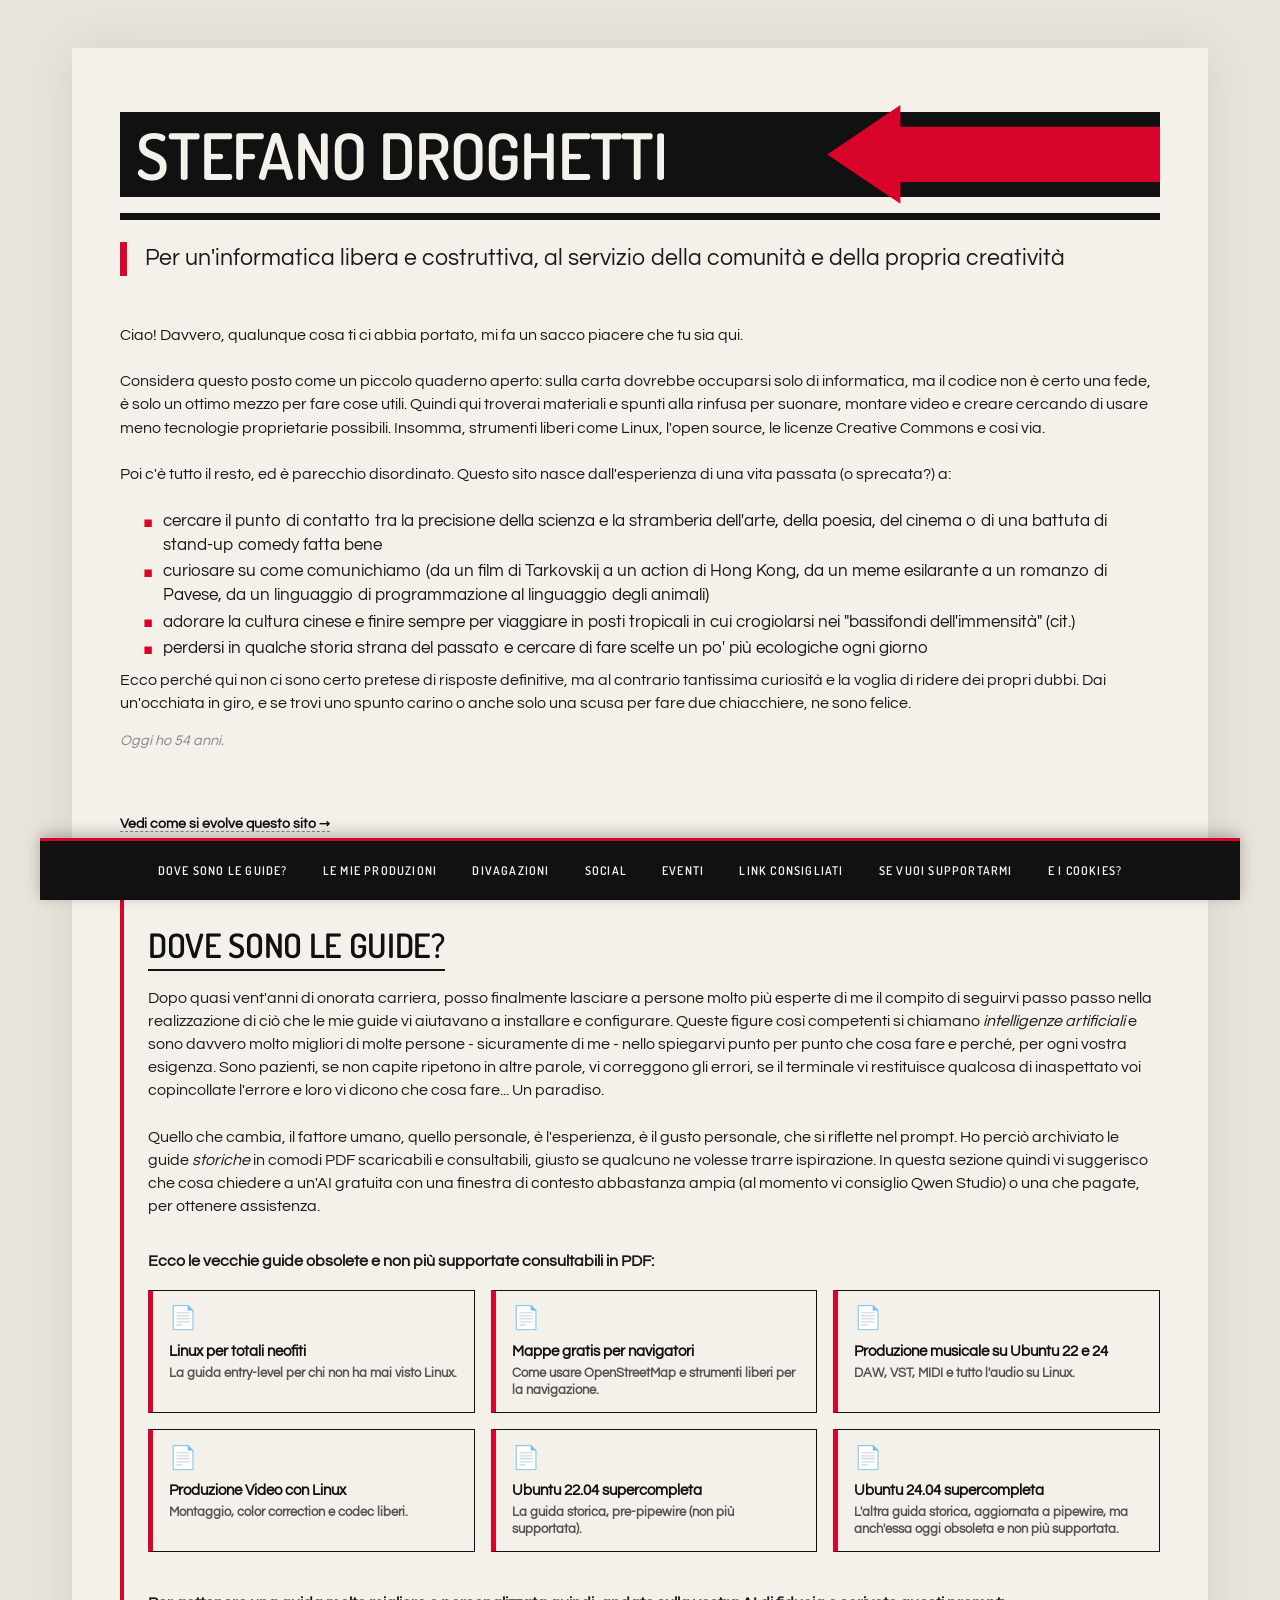
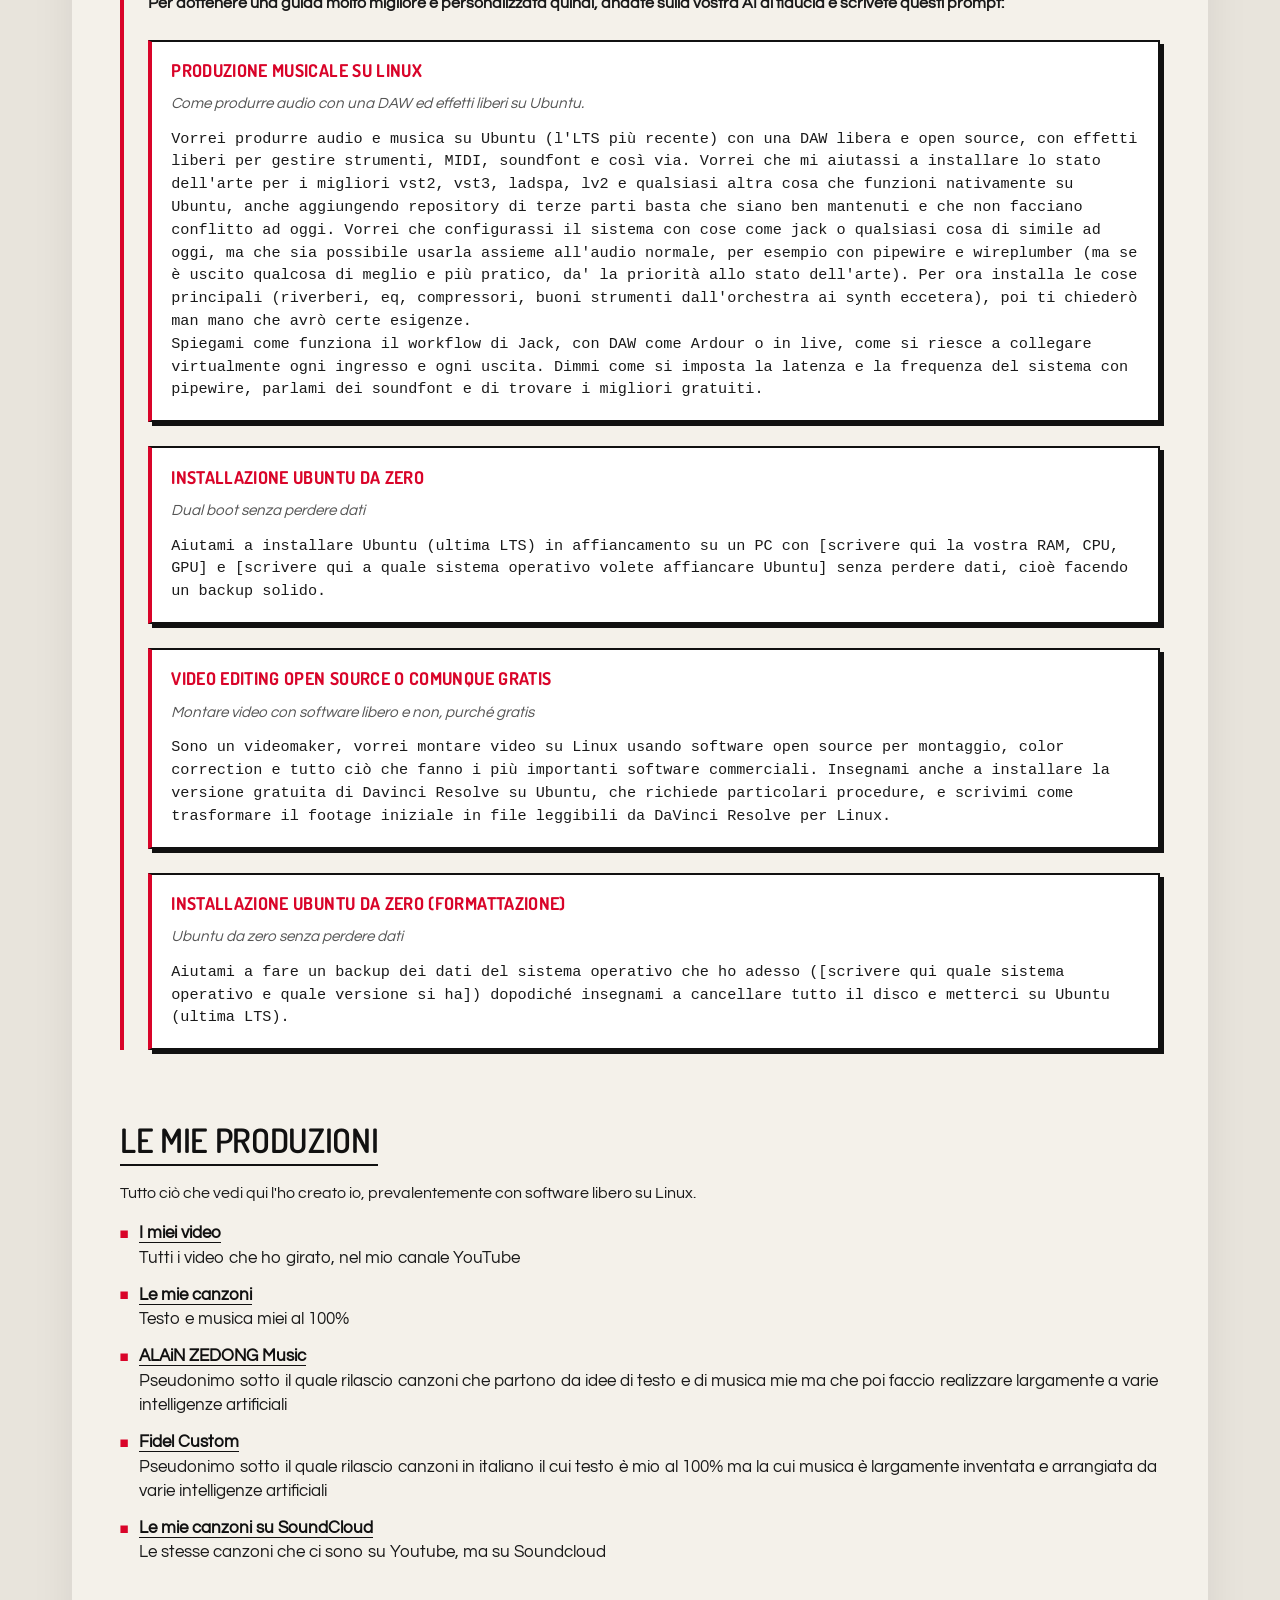
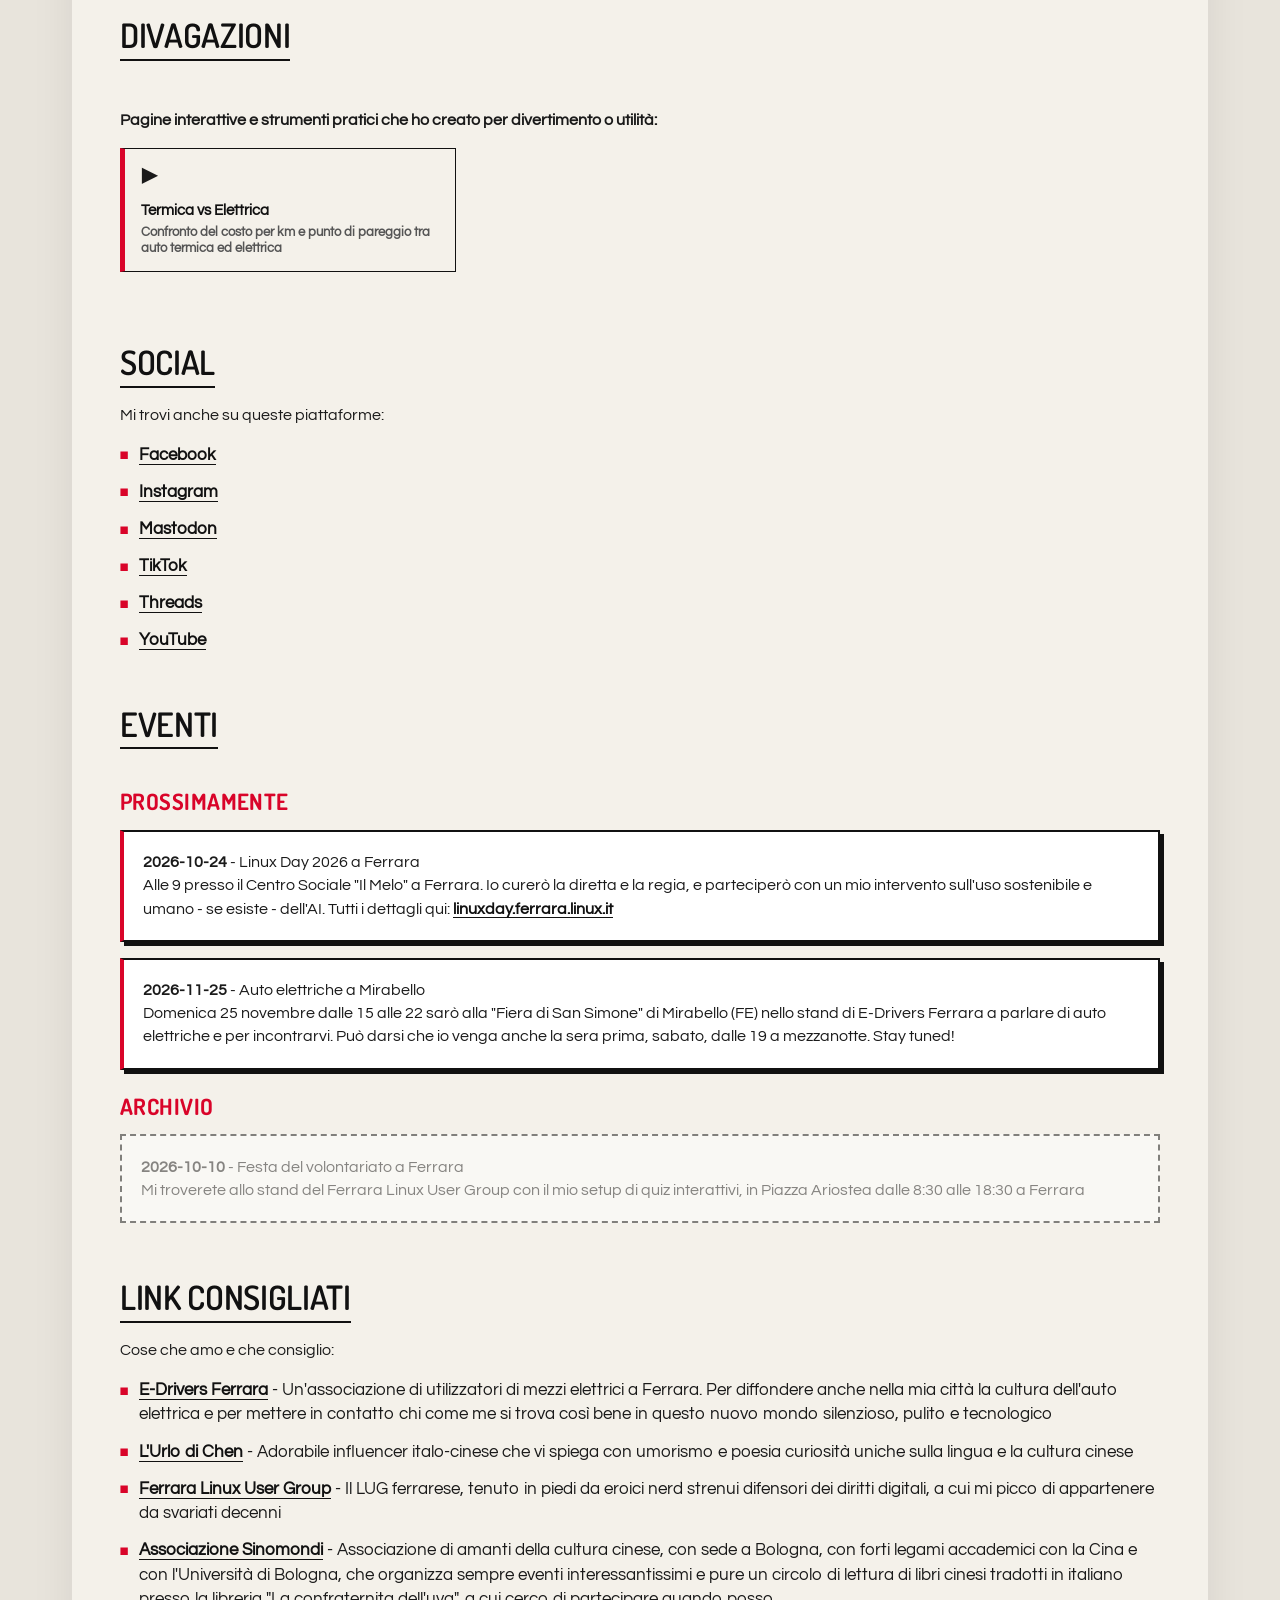
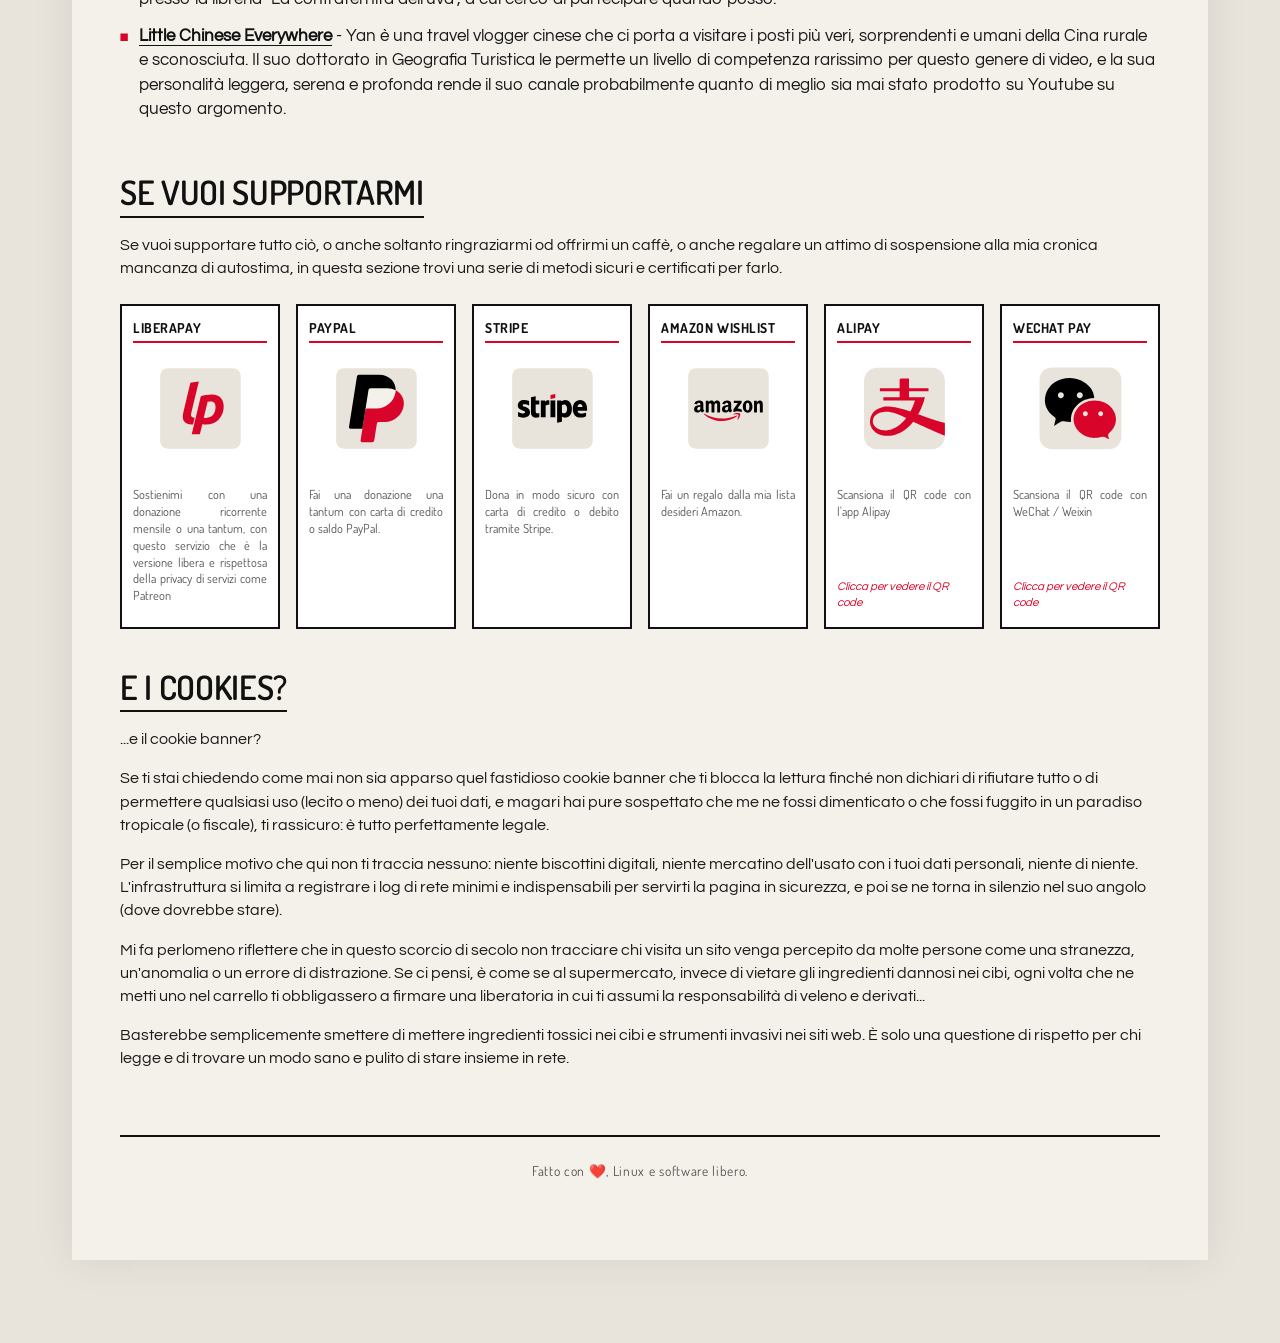
==== commit c27799cf: "Piccole correzioni per chiarire concetti, aggiunto link  alla home page in fondo alla pagina del con" ====
--- a/index.html
+++ b/index.html
@@ -10,7 +10,7 @@
     <meta property="og:url" content="https://stefanodroghetti.it/">
     <meta property="og:title" content="Stefano Droghetti">
     <meta property="og:description" content="Per un'informatica libera e costruttiva, al servizio della comunità e della propria creatività">
-    <meta property="og:image" content="https://stefanodroghetti.it/og-image.jpg?v=1791850203">
+    <meta property="og:image" content="https://stefanodroghetti.it/og-image.jpg?v=1791964011">
     <link rel="canonical" href="https://stefanodroghetti.it/">
     <link rel="stylesheet" href="/style.css">
 </head>
@@ -104,7 +104,7 @@
                 </a>
 
 </div>
-<p class="prompt-intro">Ed ecco i prompt:</p>
+<p class="prompt-intro">Per aottenere una guida molto migliore e personalizzata quindi, andate sulla vostra AI di fiducia e scrivete questi prompt:</p>
 
     <div class="prompt-item">
         <h3>Produzione musicale su Linux</h3>
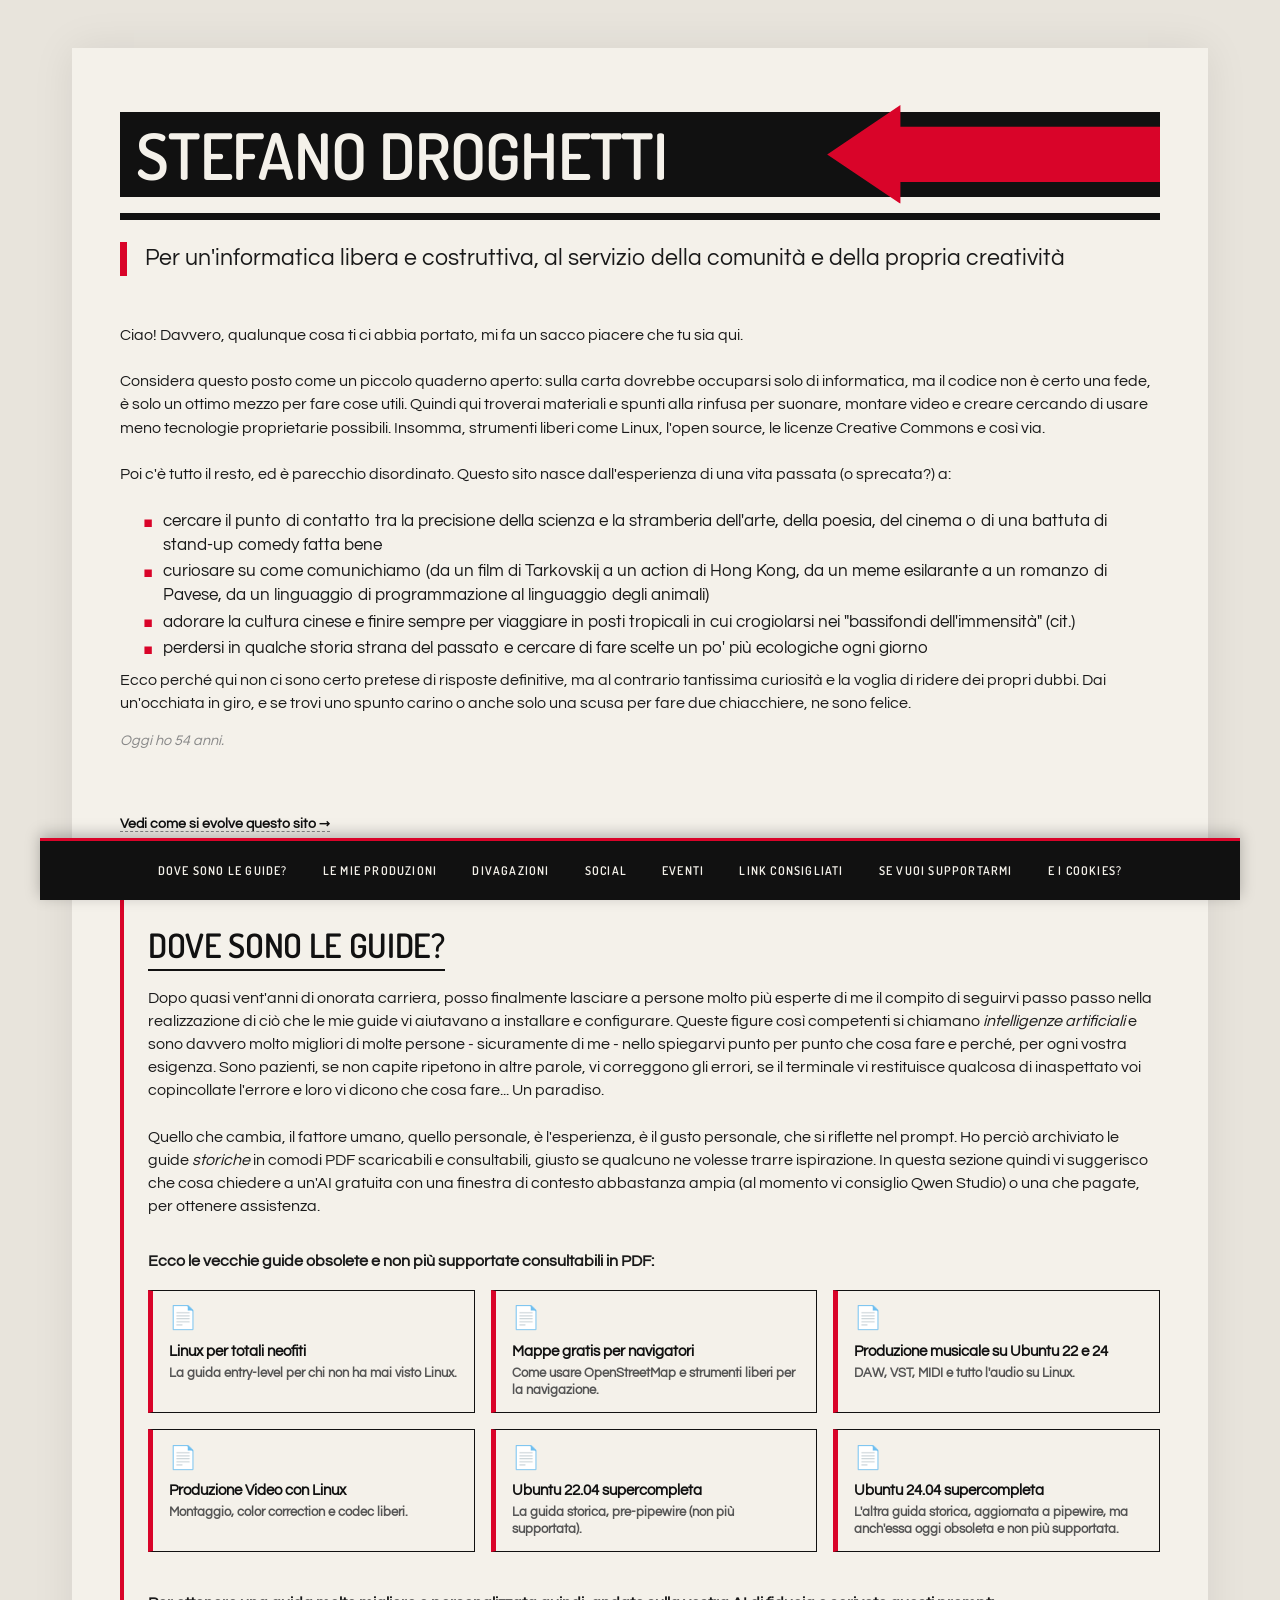
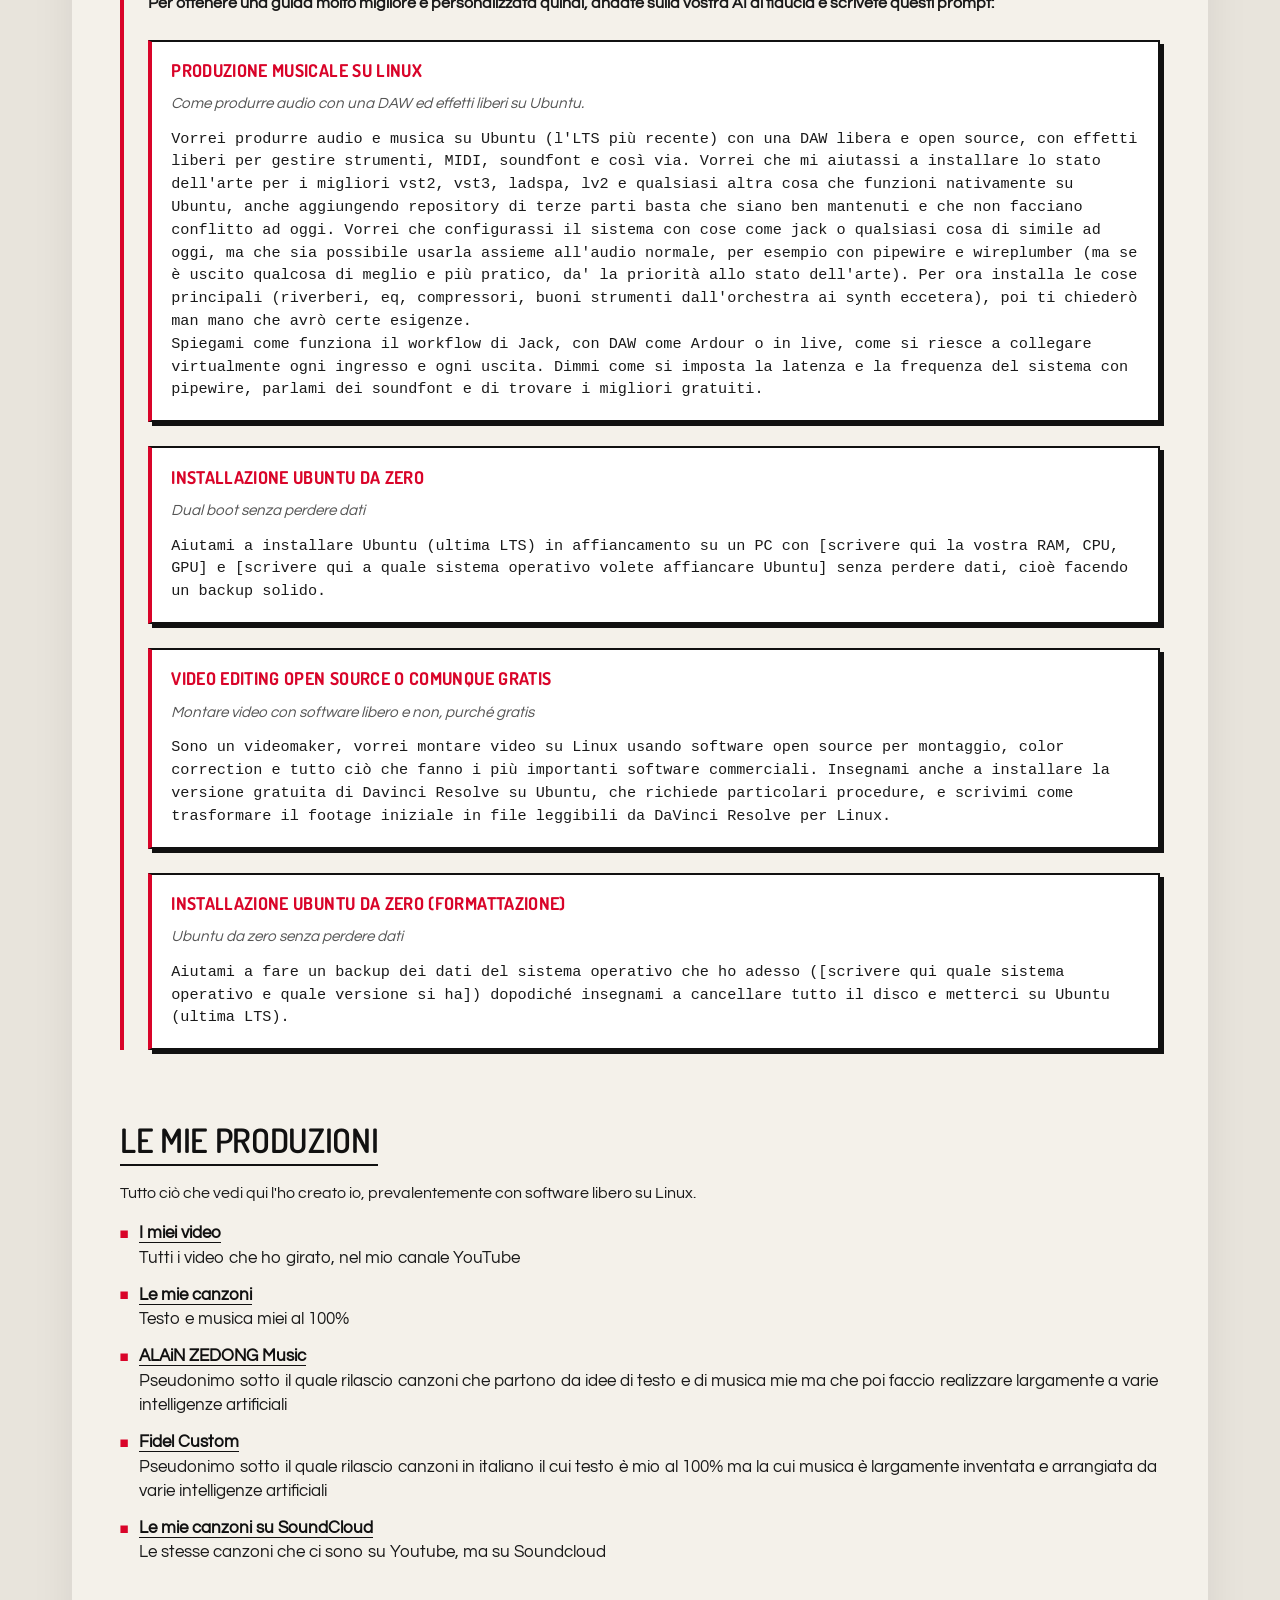
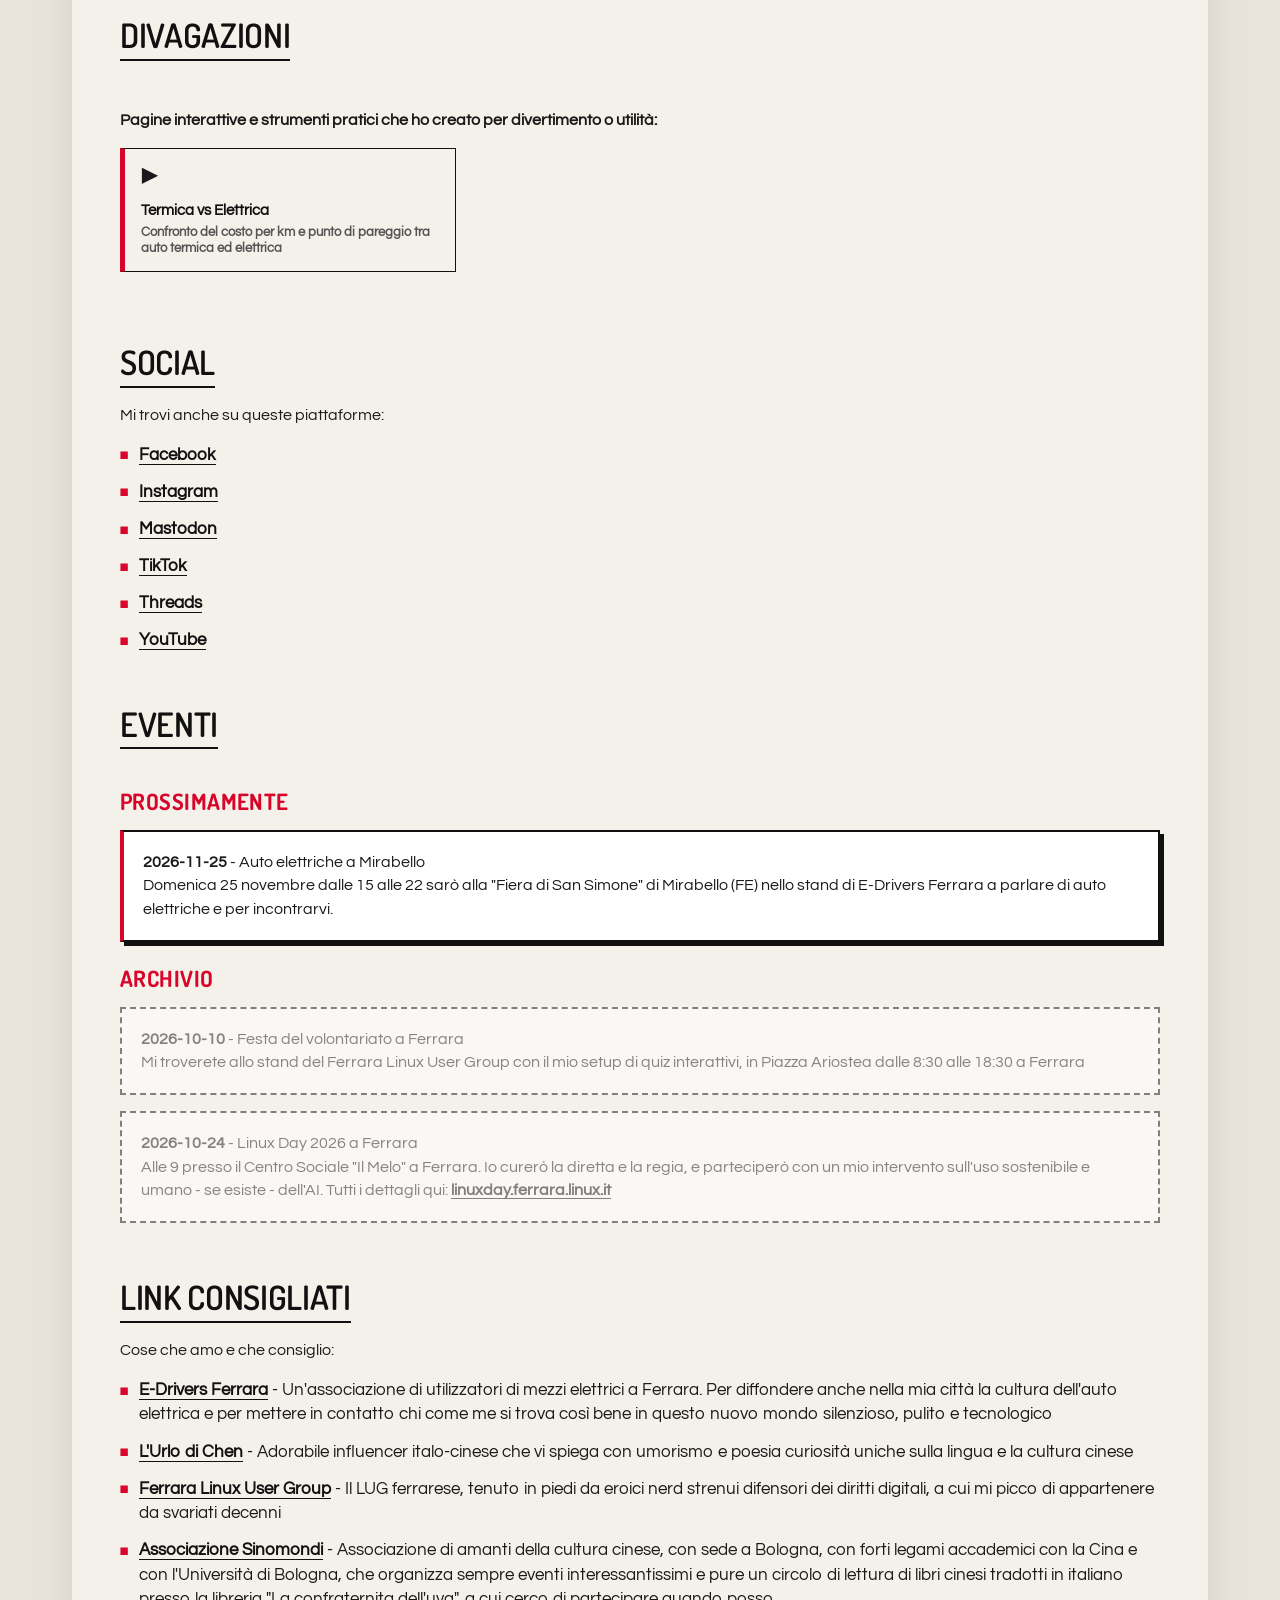
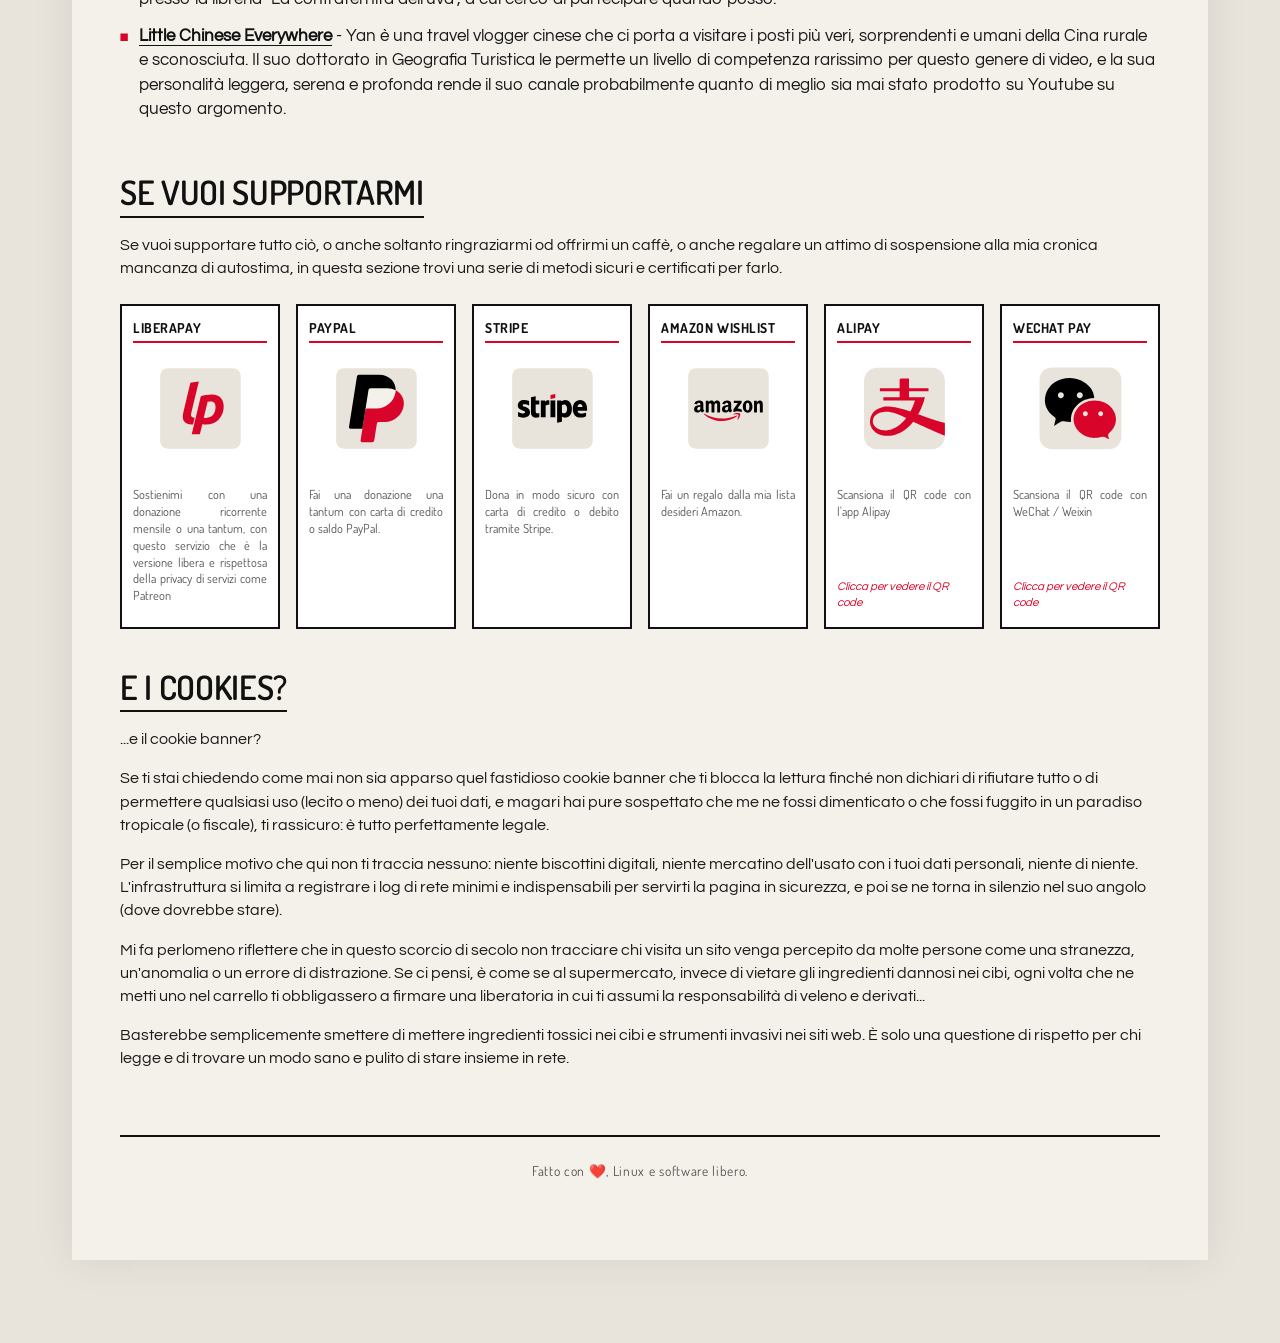
==== commit 42174527: "Update from dashboard - 2026-10-27" ====
--- a/index.html
+++ b/index.html
@@ -10,7 +10,7 @@
     <meta property="og:url" content="https://stefanodroghetti.it/">
     <meta property="og:title" content="Stefano Droghetti">
     <meta property="og:description" content="Per un'informatica libera e costruttiva, al servizio della comunità e della propria creatività">
-    <meta property="og:image" content="https://stefanodroghetti.it/og-image.jpg?v=1791964011">
+    <meta property="og:image" content="https://stefanodroghetti.it/og-image.jpg?v=1793095370">
     <link rel="canonical" href="https://stefanodroghetti.it/">
     <link rel="stylesheet" href="/style.css">
 </head>
@@ -104,7 +104,7 @@
                 </a>
 
 </div>
-<p class="prompt-intro">Per aottenere una guida molto migliore e personalizzata quindi, andate sulla vostra AI di fiducia e scrivete questi prompt:</p>
+<p class="prompt-intro">Per ottenere una guida molto migliore e personalizzata quindi, andate sulla vostra AI di fiducia e scrivete questi prompt:</p>
 
     <div class="prompt-item">
         <h3>Produzione musicale su Linux</h3>
@@ -175,11 +175,11 @@
         <section class="events" id="events">
             <h2>Eventi</h2>
             <h3>Prossimamente</h3>
-                            <div class="event future"><strong>2026-10-24</strong> - Linux Day 2026 a Ferrara<br>Alle 9 presso il Centro Sociale "Il Melo" a Ferrara. Io curerò la diretta e la regia, e parteciperò con un mio intervento sull'uso sostenibile e umano - se esiste - dell'AI. Tutti i dettagli qui: <a href="https://linuxday.ferrara.linux.it/" target="_blank">linuxday.ferrara.linux.it</a></div>
-                <div class="event future"><strong>2026-11-25</strong> - Auto elettriche a Mirabello<br>Domenica 25 novembre dalle 15 alle 22 sarò alla "Fiera di San Simone" di Mirabello (FE) nello stand di E-Drivers Ferrara a parlare di auto elettriche e per incontrarvi. Può darsi che io venga anche la sera prima, sabato, dalle 19 a mezzanotte. Stay tuned!</div>
+                            <div class="event future"><strong>2026-11-25</strong> - Auto elettriche a Mirabello<br>Domenica 25 novembre dalle 15 alle 22 sarò alla "Fiera di San Simone" di Mirabello (FE) nello stand di E-Drivers Ferrara a parlare di auto elettriche e per incontrarvi. </div>
 
             <h3>Archivio</h3>
                             <div class="event past"><strong>2026-10-10</strong> - Festa del volontariato a Ferrara<br>Mi troverete allo stand del Ferrara Linux User Group con il mio setup di quiz interattivi, in Piazza Ariostea dalle 8:30 alle 18:30 a Ferrara</div>
+                <div class="event past"><strong>2026-10-24</strong> - Linux Day 2026 a Ferrara<br>Alle 9 presso il Centro Sociale "Il Melo" a Ferrara. Io curerò la diretta e la regia, e parteciperò con un mio intervento sull'uso sostenibile e umano - se esiste - dell'AI. Tutti i dettagli qui: <a href="https://linuxday.ferrara.linux.it/" target="_blank">linuxday.ferrara.linux.it</a></div>
 
         </section>
         
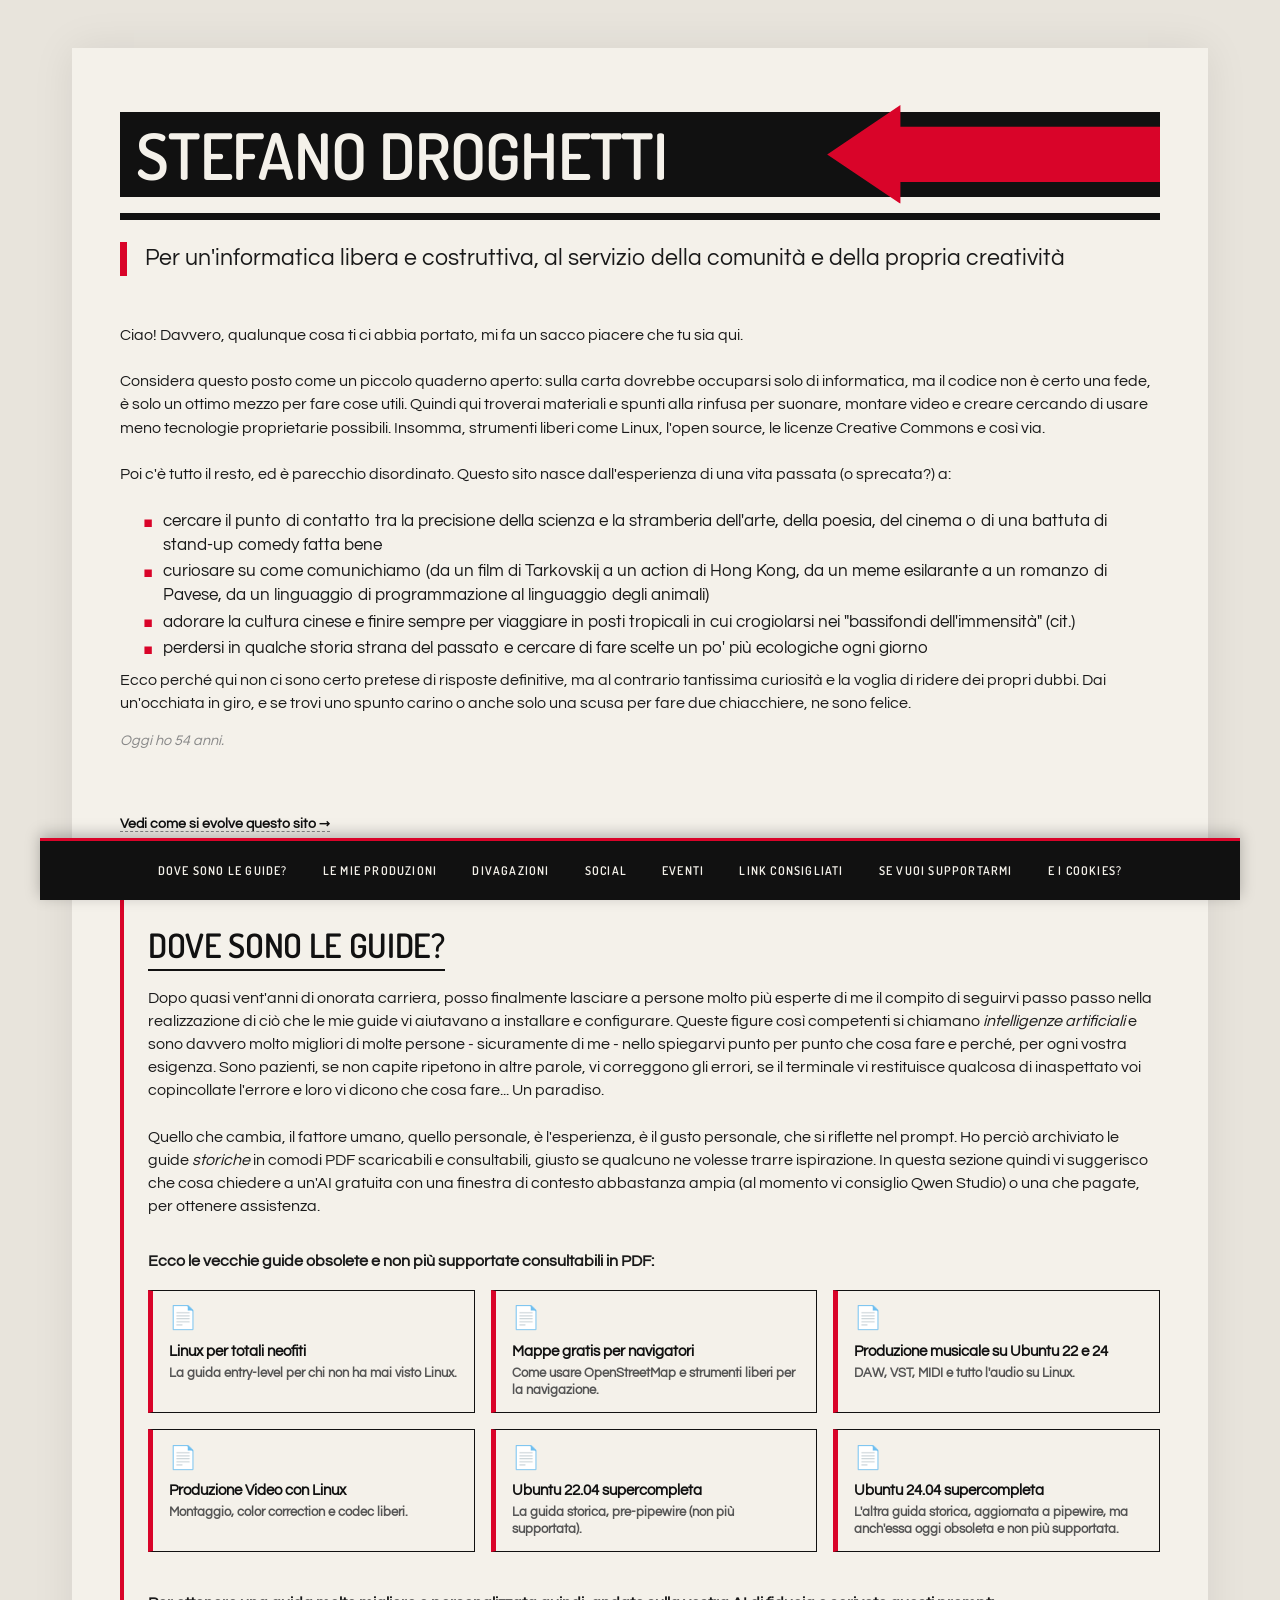
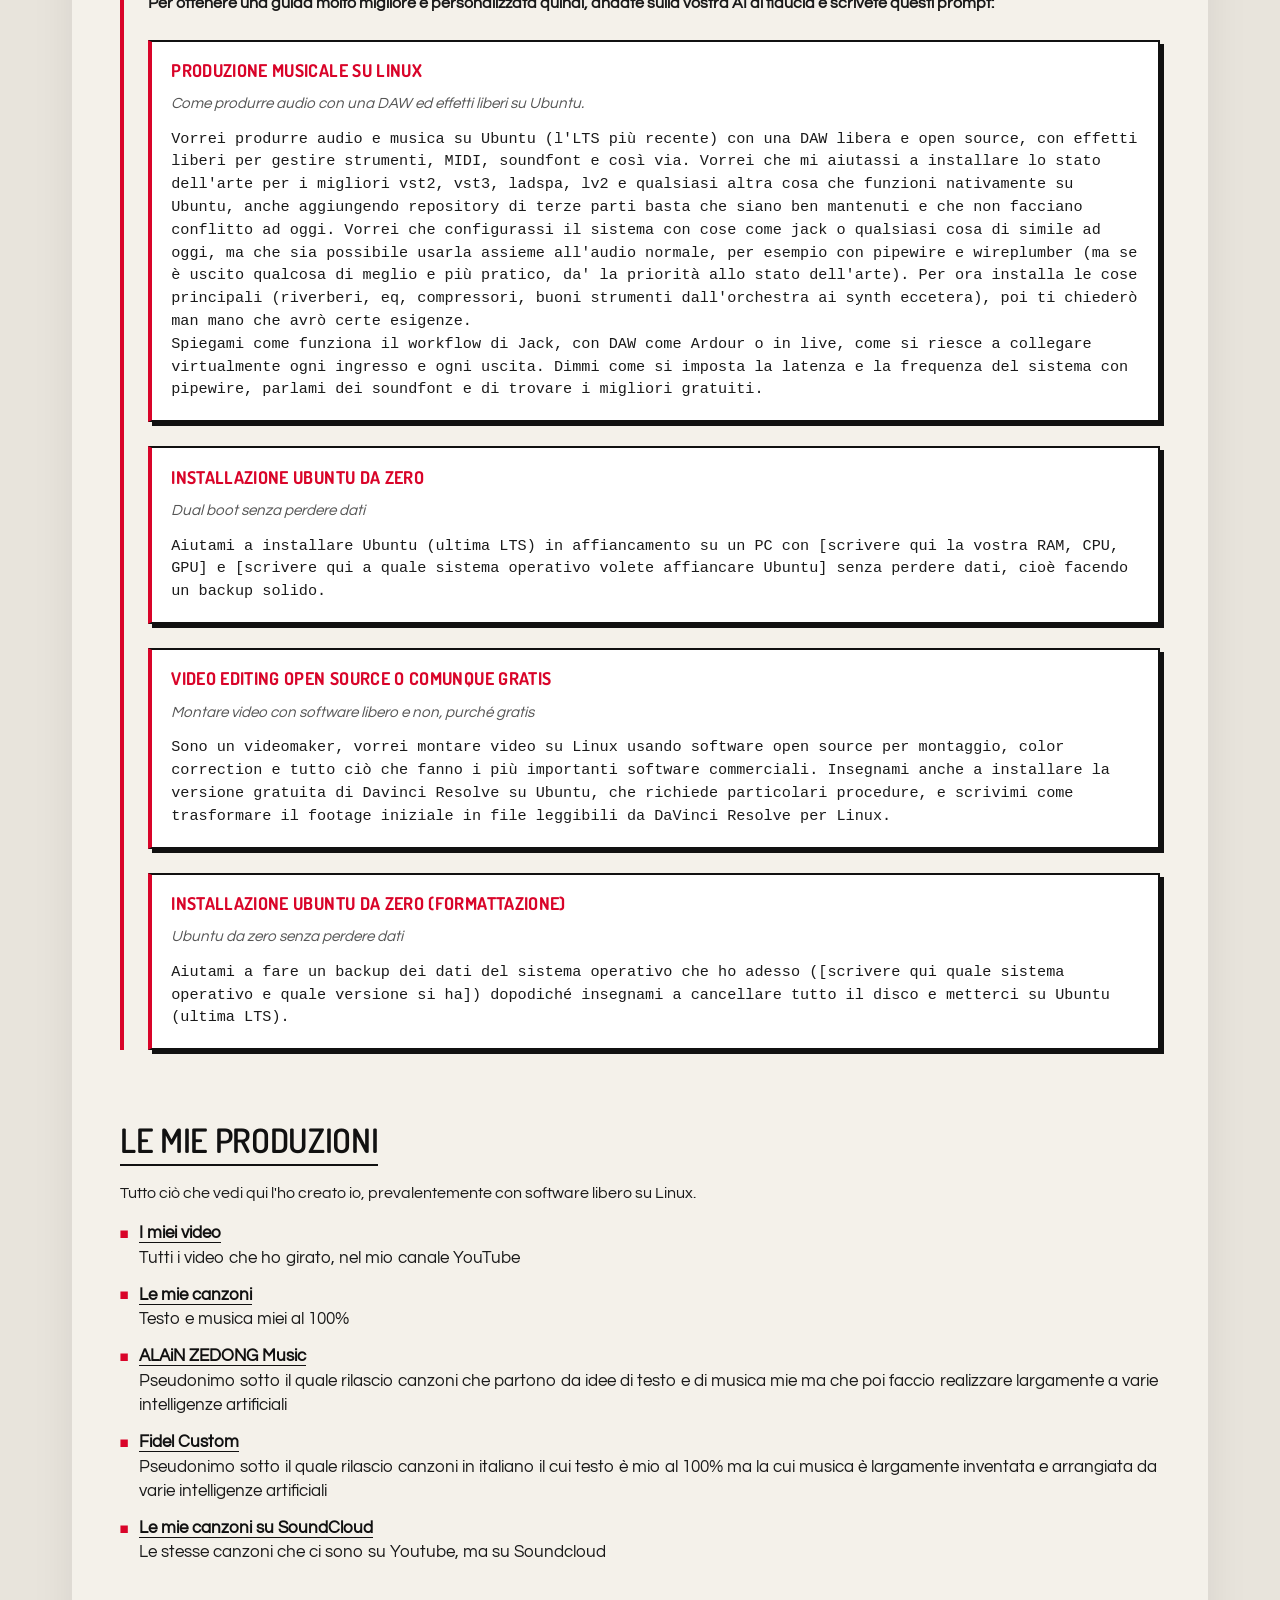
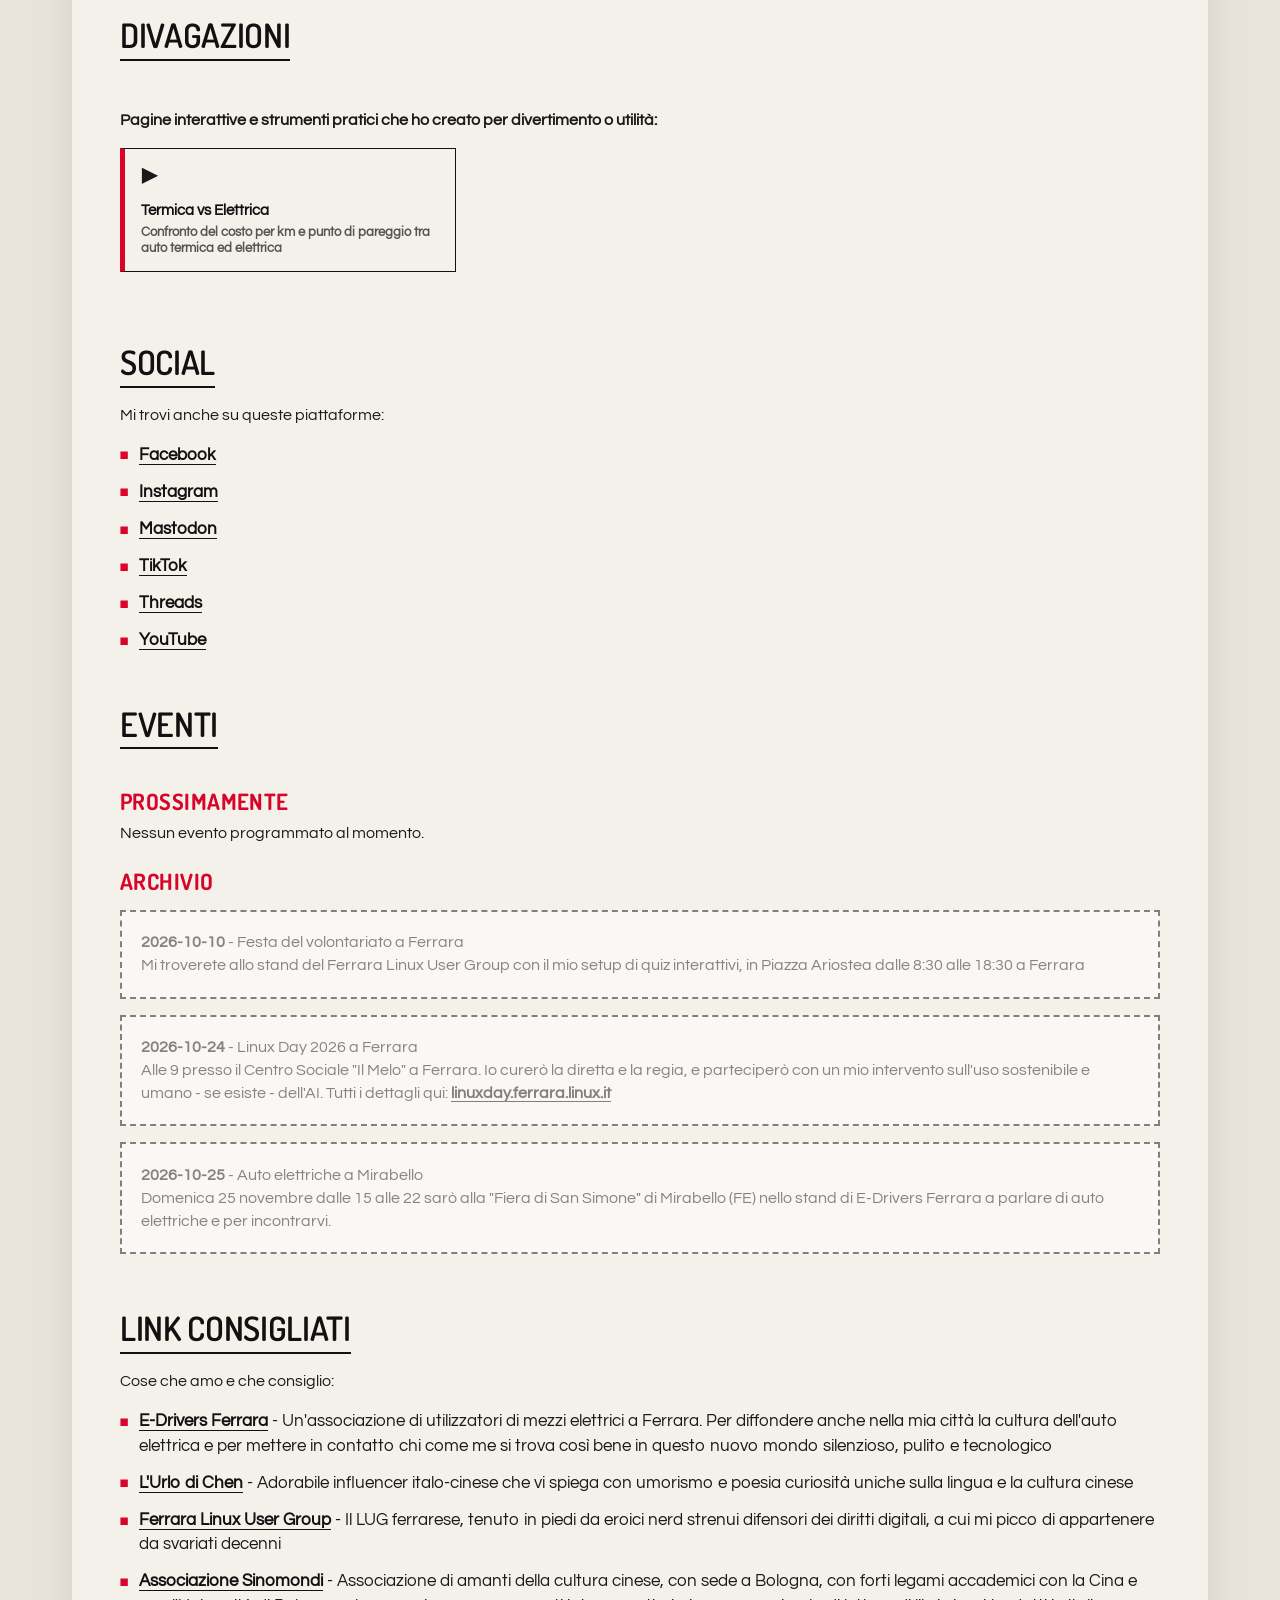
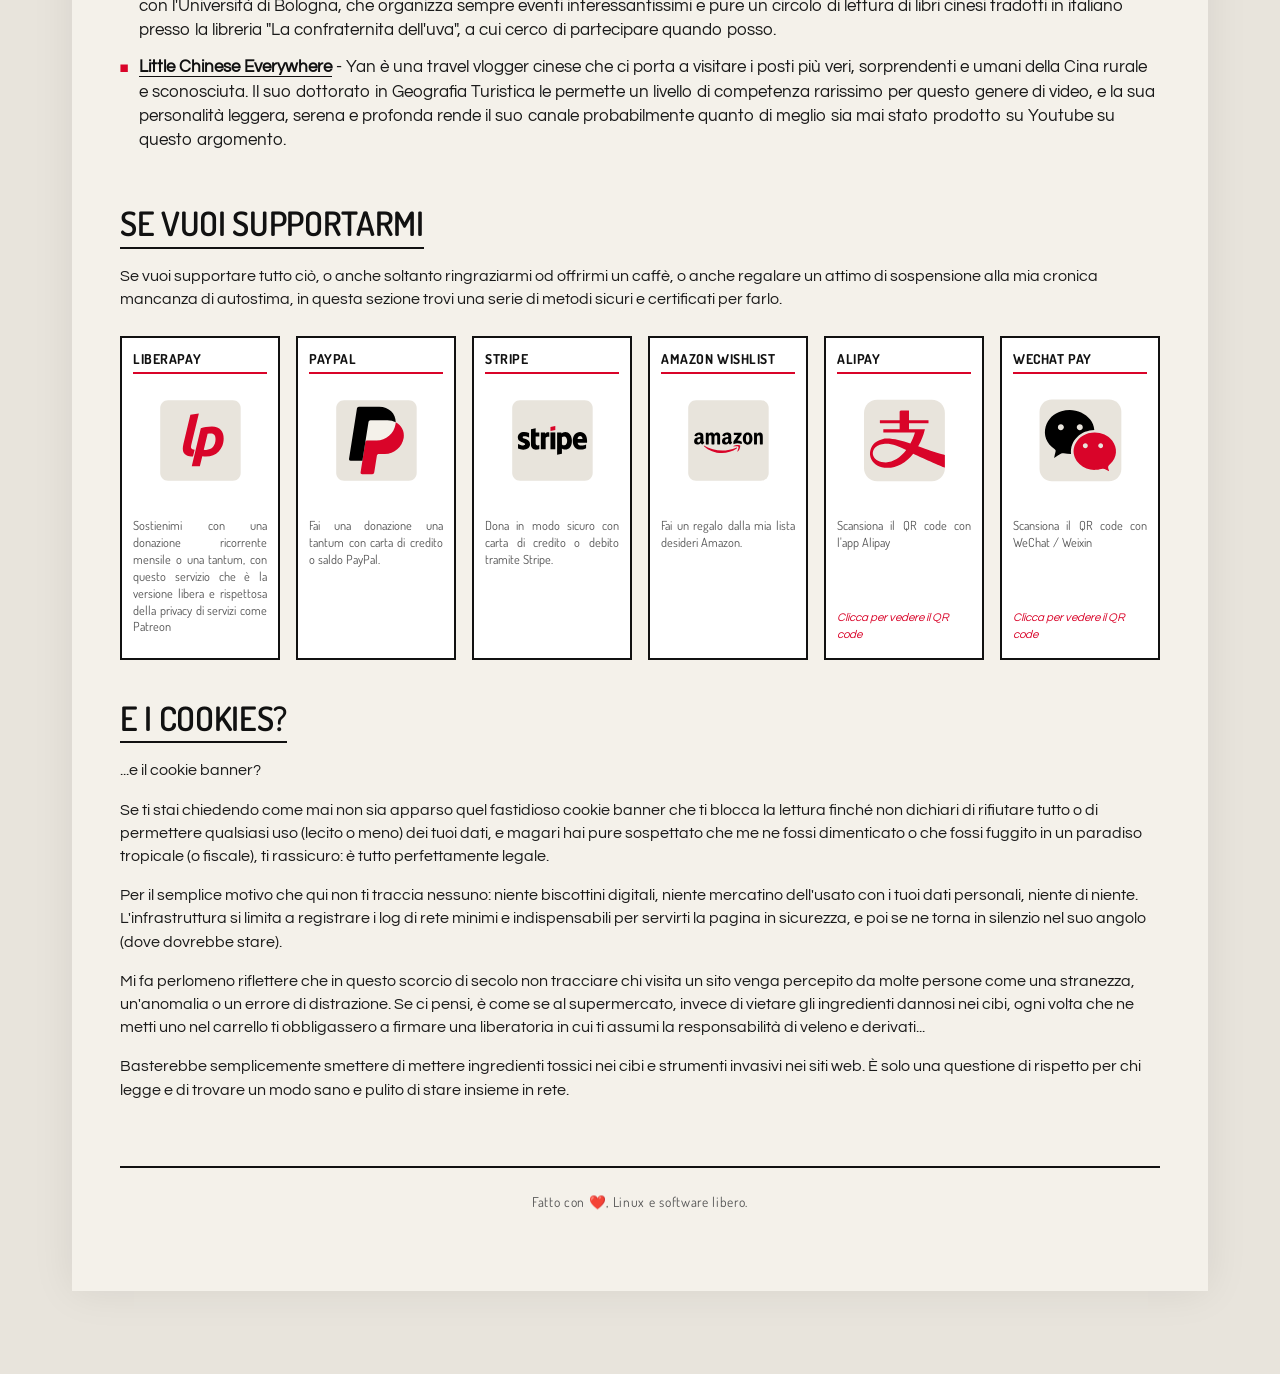
==== commit f25b7ba0: "Update from dashboard - 2026-10-27" ====
--- a/index.html
+++ b/index.html
@@ -10,7 +10,7 @@
     <meta property="og:url" content="https://stefanodroghetti.it/">
     <meta property="og:title" content="Stefano Droghetti">
     <meta property="og:description" content="Per un'informatica libera e costruttiva, al servizio della comunità e della propria creatività">
-    <meta property="og:image" content="https://stefanodroghetti.it/og-image.jpg?v=1793095370">
+    <meta property="og:image" content="https://stefanodroghetti.it/og-image.jpg?v=1793095452">
     <link rel="canonical" href="https://stefanodroghetti.it/">
     <link rel="stylesheet" href="/style.css">
 </head>
@@ -175,11 +175,11 @@
         <section class="events" id="events">
             <h2>Eventi</h2>
             <h3>Prossimamente</h3>
-                            <div class="event future"><strong>2026-11-25</strong> - Auto elettriche a Mirabello<br>Domenica 25 novembre dalle 15 alle 22 sarò alla "Fiera di San Simone" di Mirabello (FE) nello stand di E-Drivers Ferrara a parlare di auto elettriche e per incontrarvi. </div>
-
+            <p>Nessun evento programmato al momento.</p>
             <h3>Archivio</h3>
                             <div class="event past"><strong>2026-10-10</strong> - Festa del volontariato a Ferrara<br>Mi troverete allo stand del Ferrara Linux User Group con il mio setup di quiz interattivi, in Piazza Ariostea dalle 8:30 alle 18:30 a Ferrara</div>
                 <div class="event past"><strong>2026-10-24</strong> - Linux Day 2026 a Ferrara<br>Alle 9 presso il Centro Sociale "Il Melo" a Ferrara. Io curerò la diretta e la regia, e parteciperò con un mio intervento sull'uso sostenibile e umano - se esiste - dell'AI. Tutti i dettagli qui: <a href="https://linuxday.ferrara.linux.it/" target="_blank">linuxday.ferrara.linux.it</a></div>
+                <div class="event past"><strong>2026-10-25</strong> - Auto elettriche a Mirabello<br>Domenica 25 novembre dalle 15 alle 22 sarò alla "Fiera di San Simone" di Mirabello (FE) nello stand di E-Drivers Ferrara a parlare di auto elettriche e per incontrarvi. </div>
 
         </section>
         
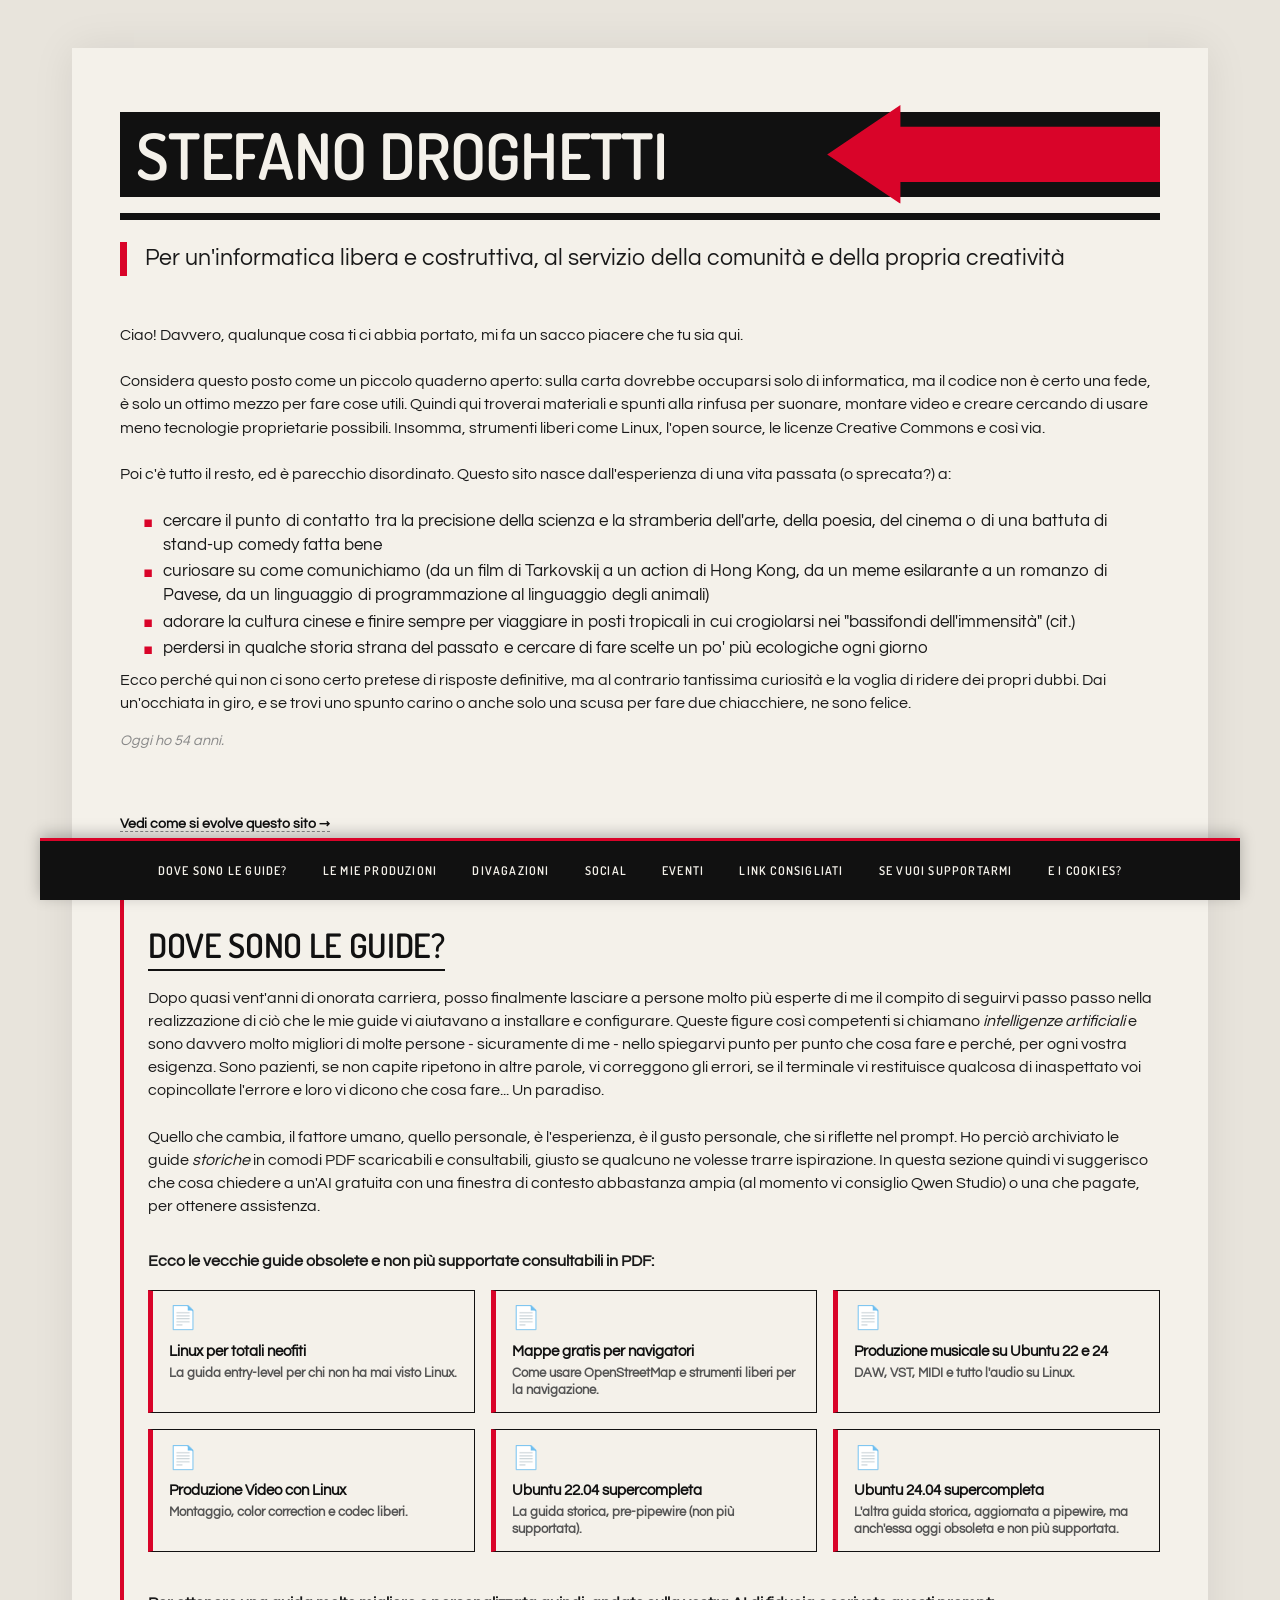
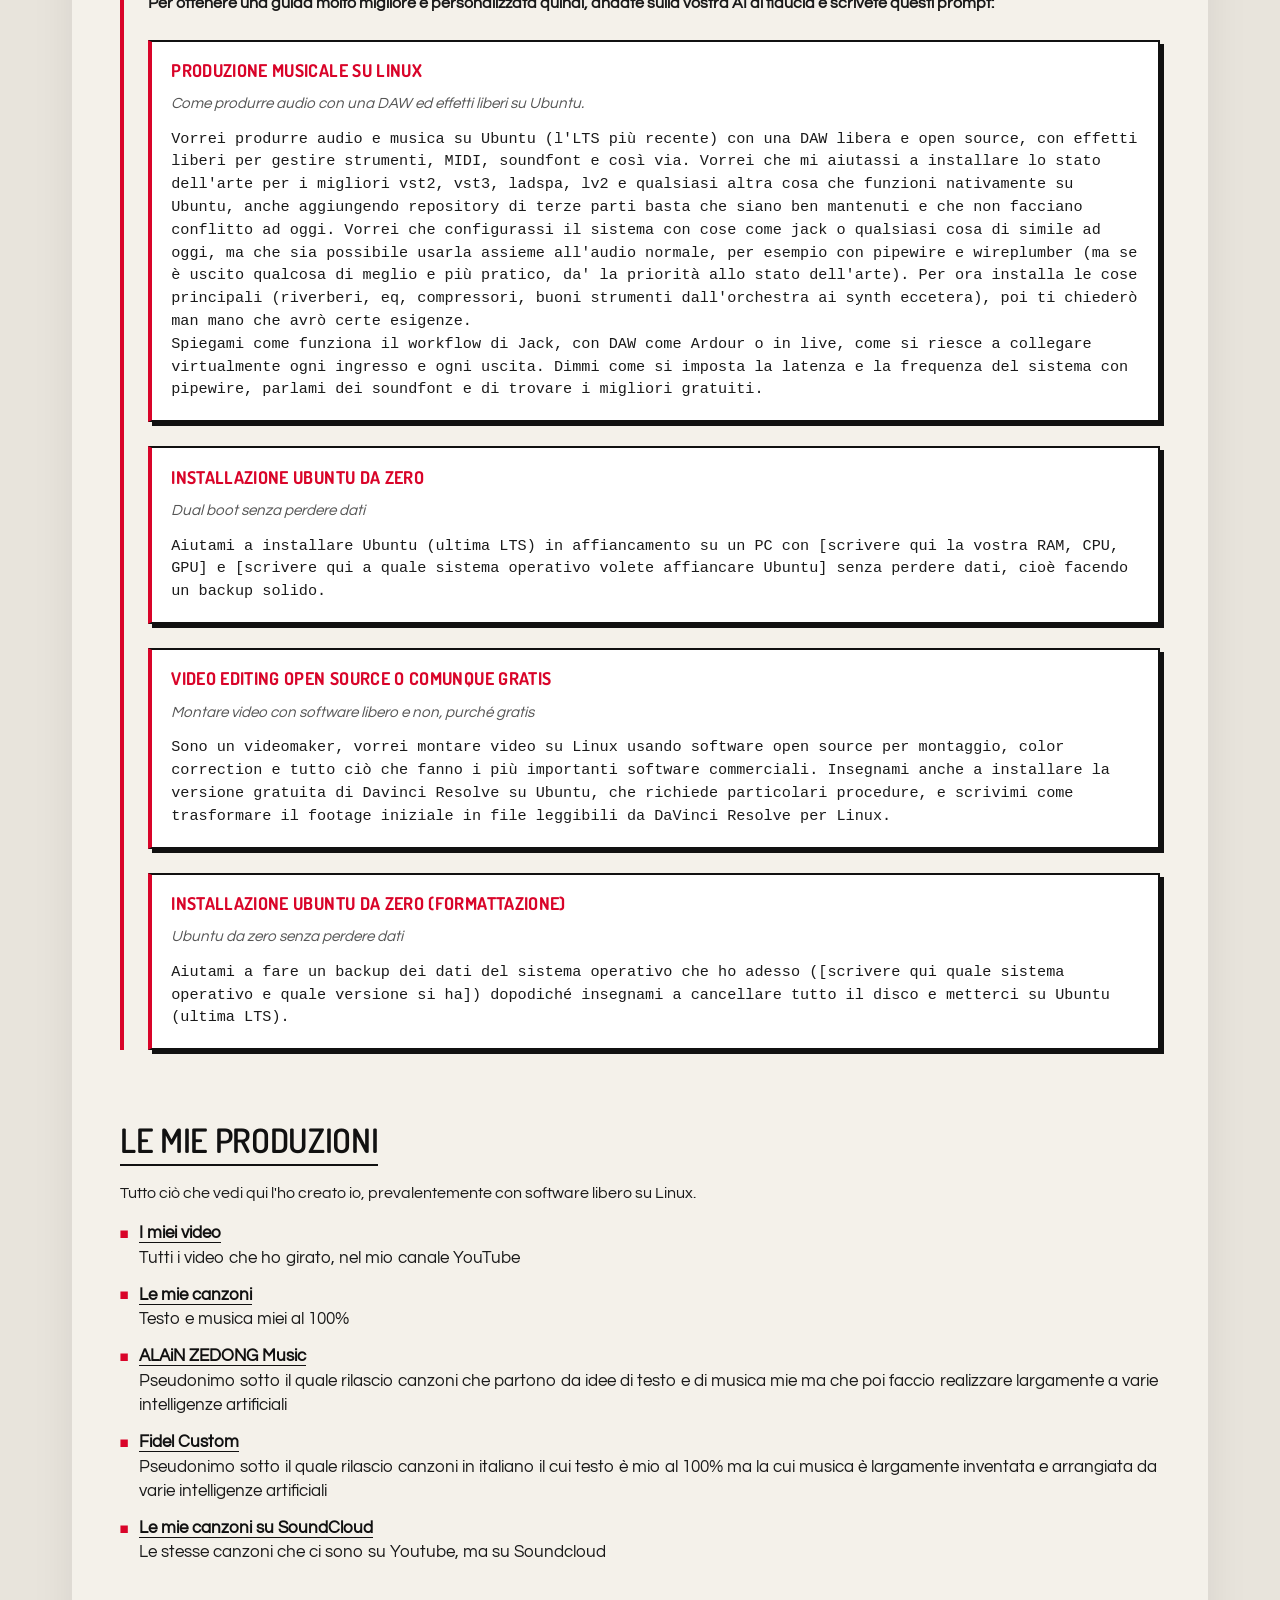
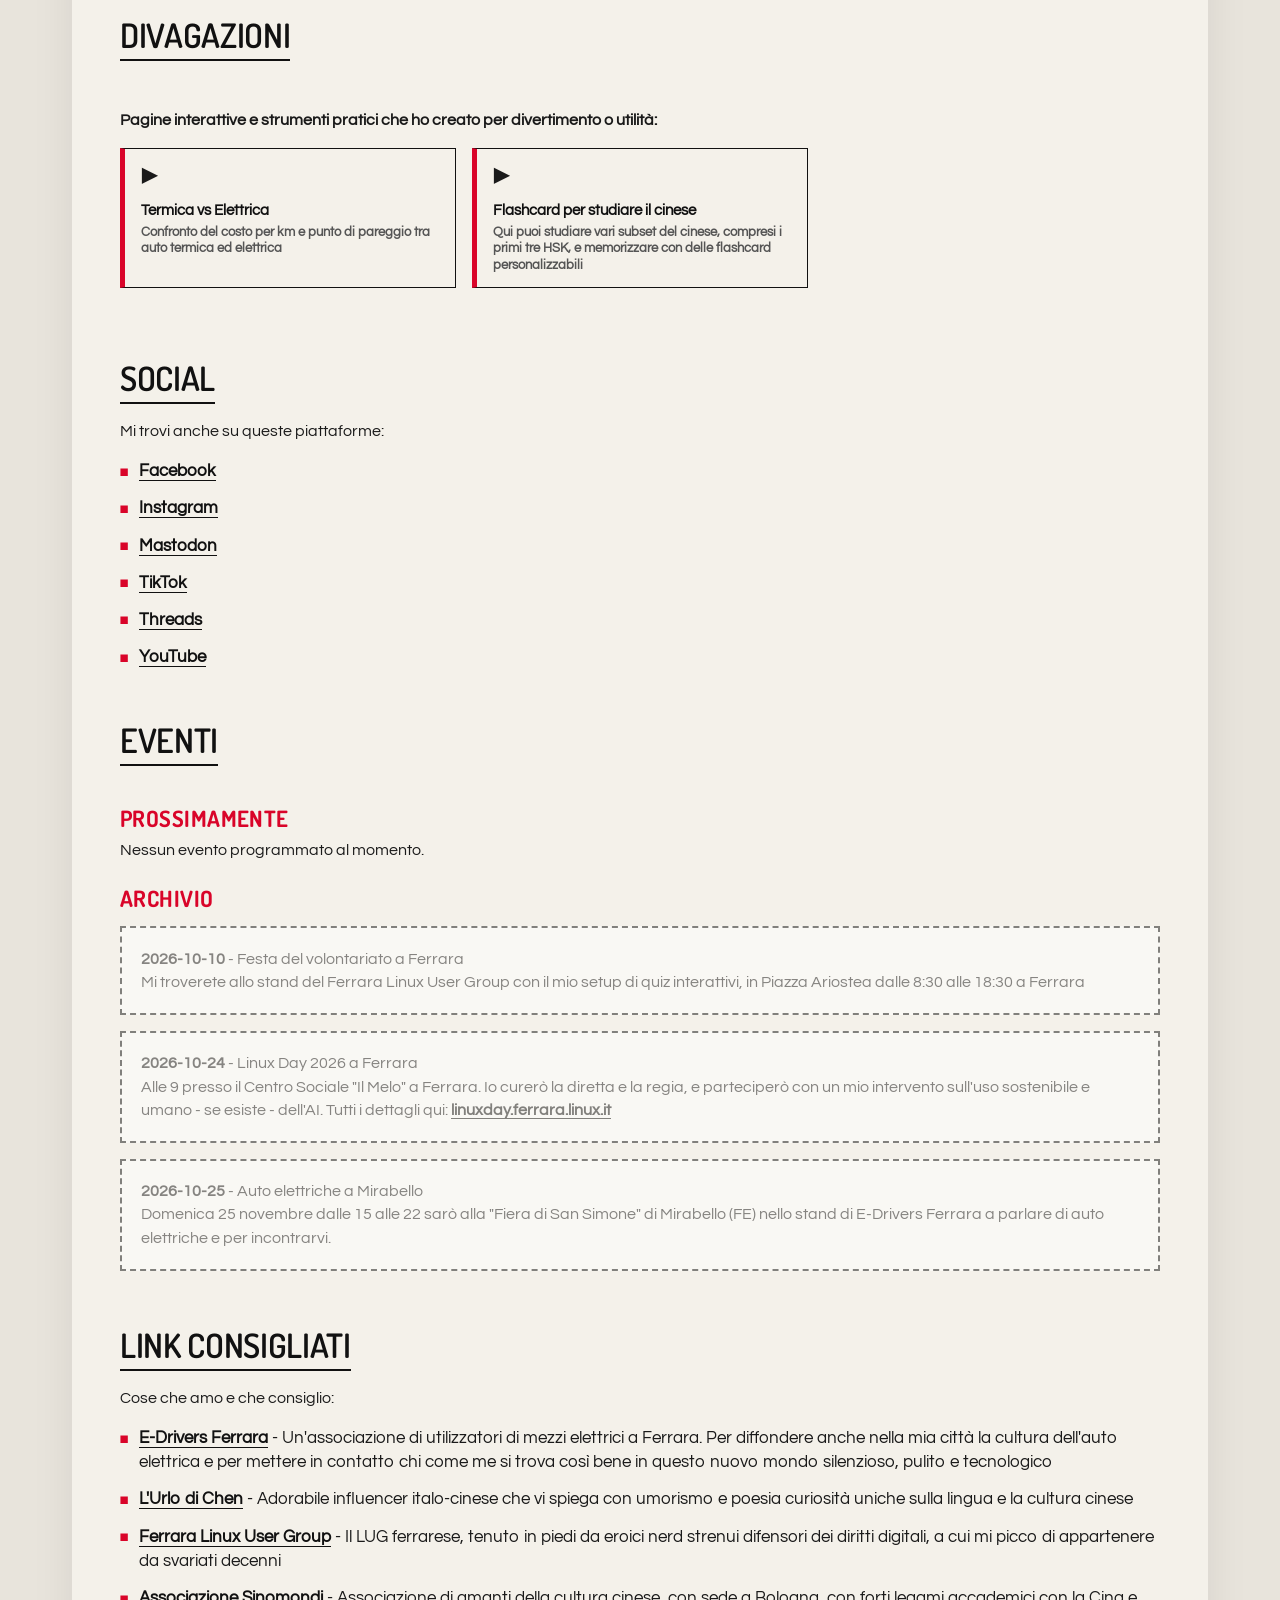
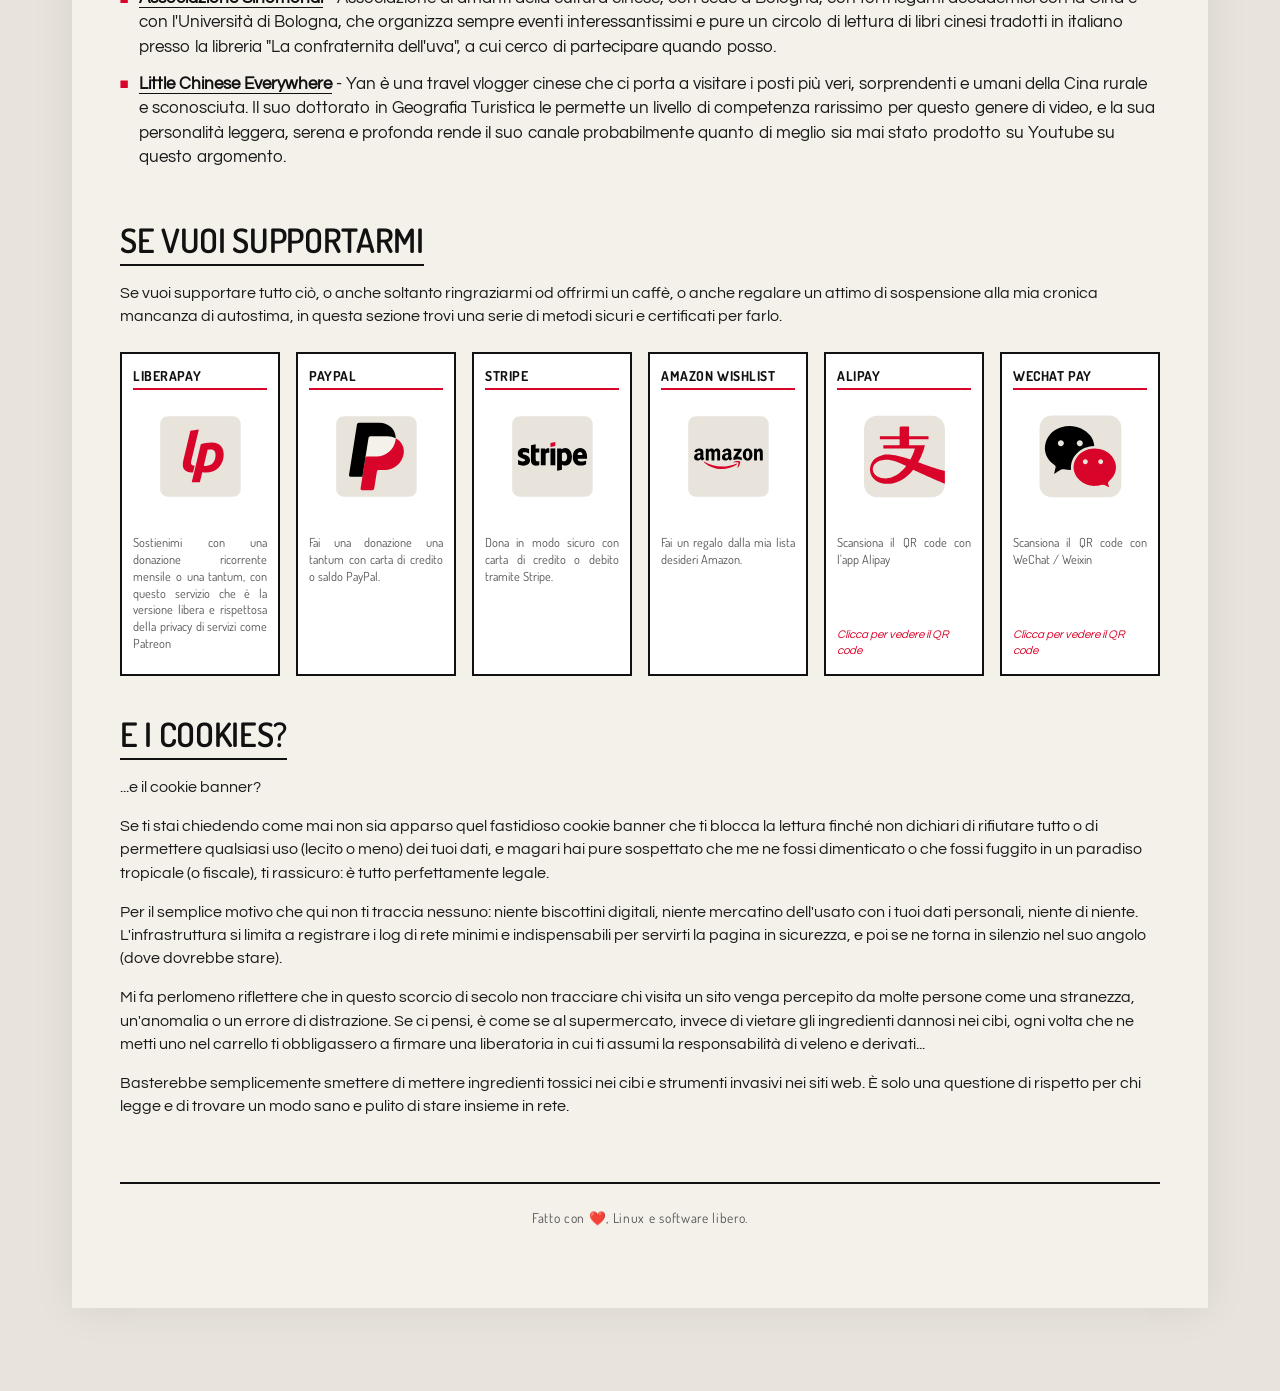
==== commit 312f97a0: "Update from dashboard - link alle flashcard  - 2026-10-29" ====
--- a/index.html
+++ b/index.html
@@ -10,7 +10,7 @@
     <meta property="og:url" content="https://stefanodroghetti.it/">
     <meta property="og:title" content="Stefano Droghetti">
     <meta property="og:description" content="Per un'informatica libera e costruttiva, al servizio della comunità e della propria creatività">
-    <meta property="og:image" content="https://stefanodroghetti.it/og-image.jpg?v=1793095452">
+    <meta property="og:image" content="https://stefanodroghetti.it/og-image.jpg?v=1793275151">
     <link rel="canonical" href="https://stefanodroghetti.it/">
     <link rel="stylesheet" href="/style.css">
 </head>
@@ -156,6 +156,12 @@
             <div class="guide-desc">Confronto del costo per km e punto di pareggio tra auto termica ed elettrica</div>
         </a>
 
+        <a href="/progetti/flashcard-cinesi/" class="guide-box">
+            <div class="guide-icon">▶</div>
+            <div class="guide-title">Flashcard per studiare il cinese</div>
+            <div class="guide-desc">Qui puoi studiare vari subset del cinese, compresi i primi tre HSK, e memorizzare con delle flashcard personalizzabili</div>
+        </a>
+
         </div>
     
         </section>
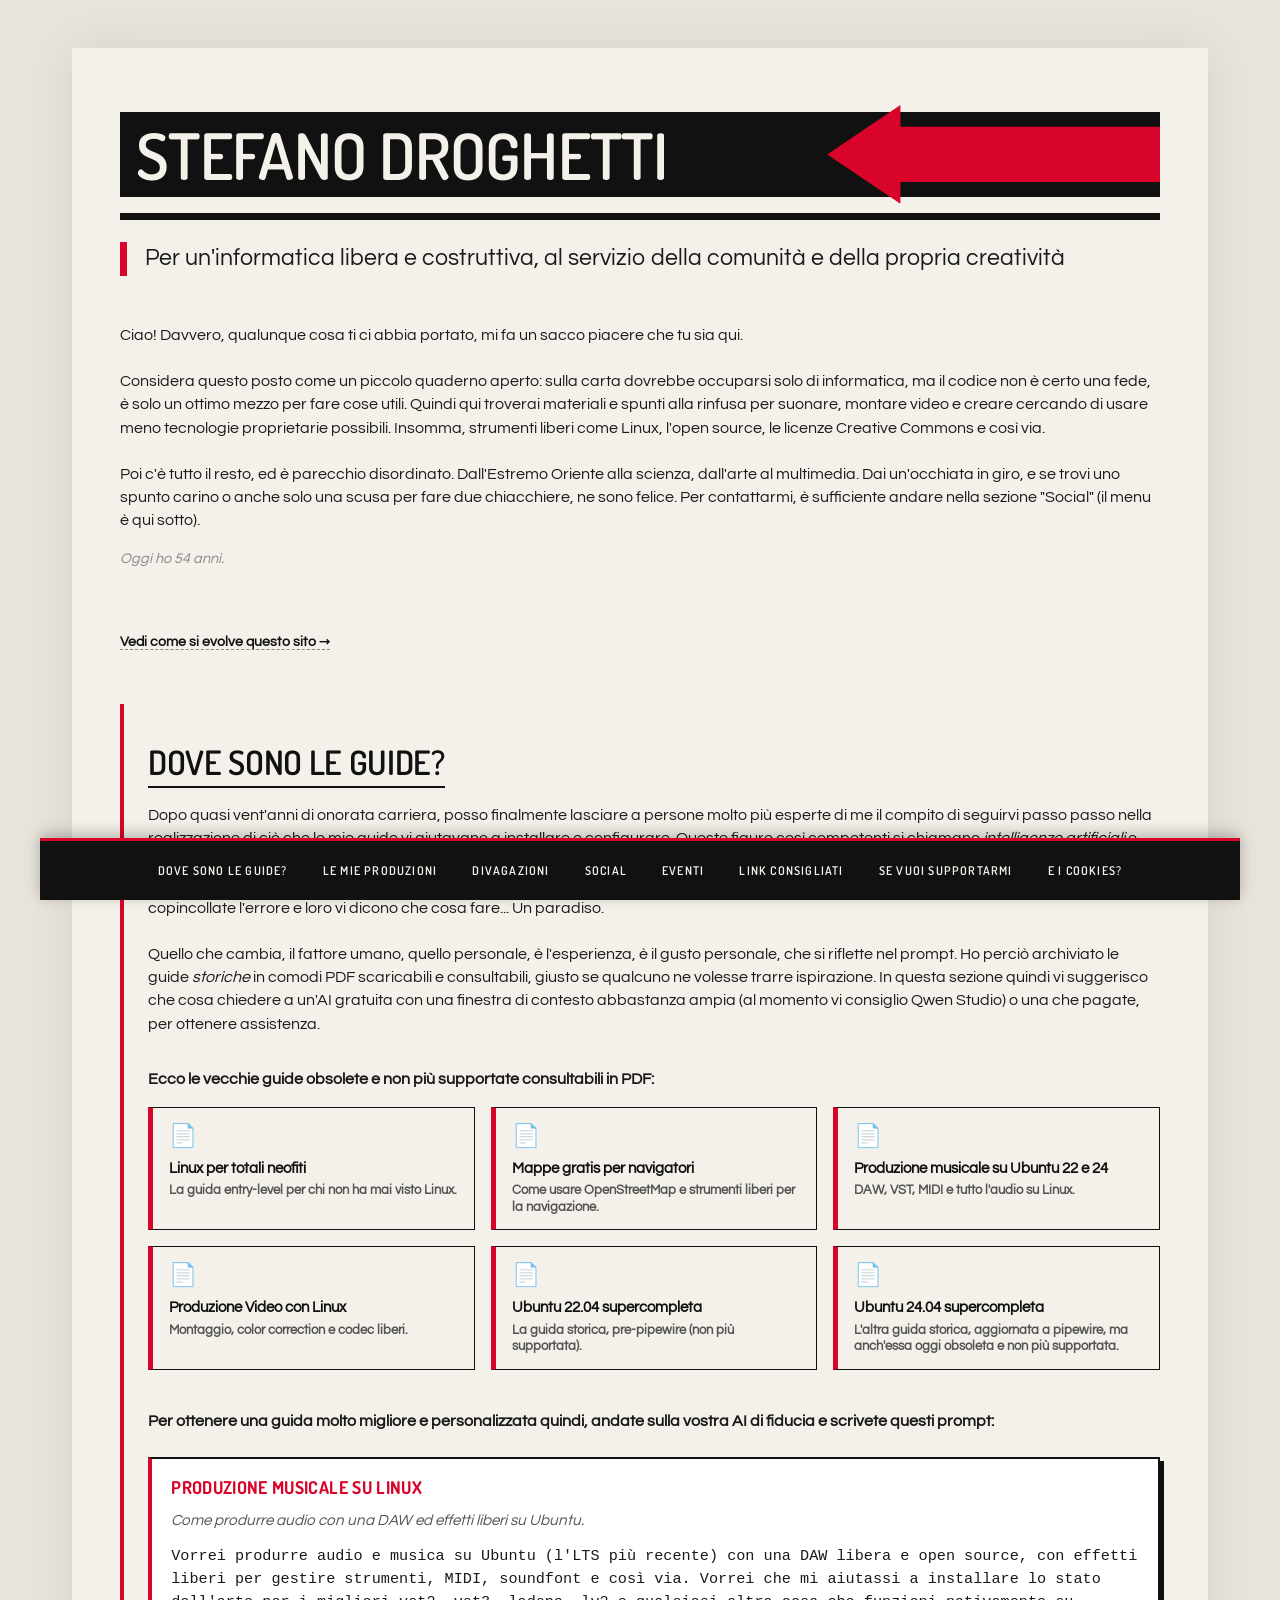
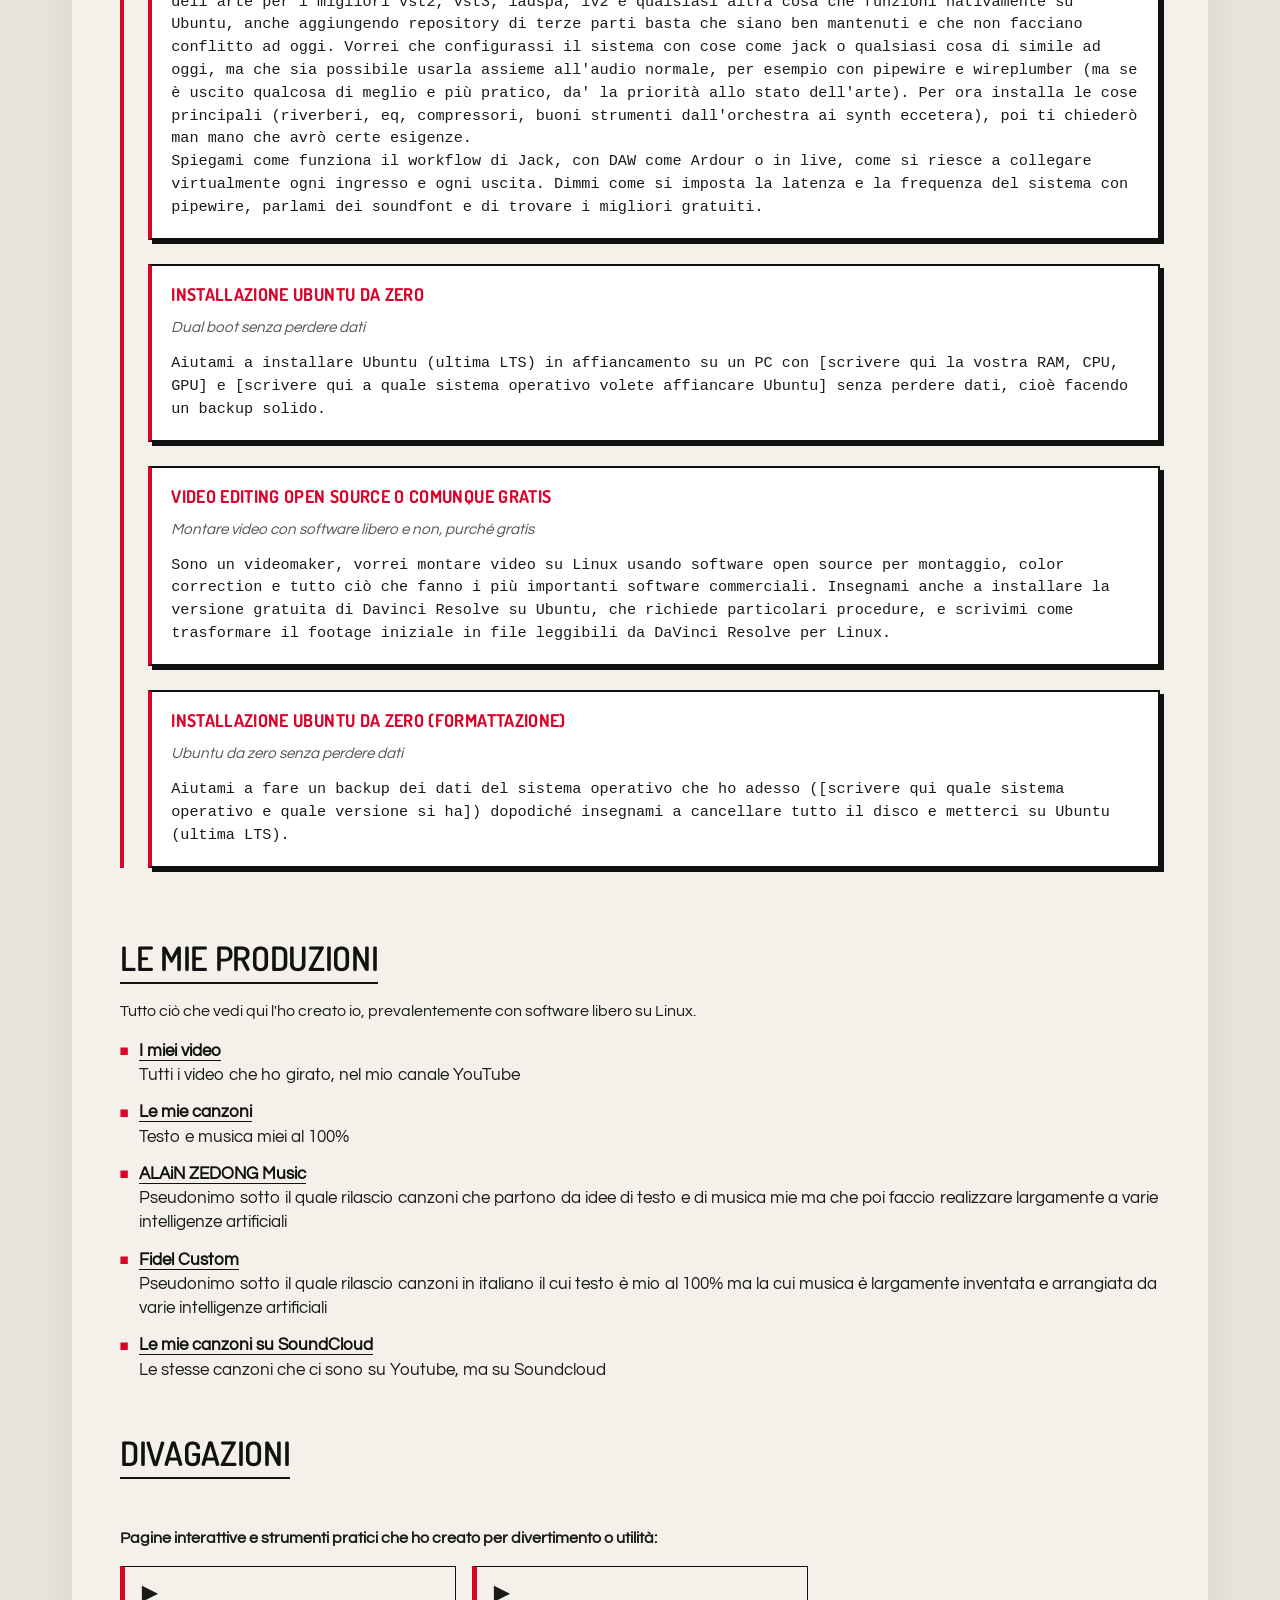
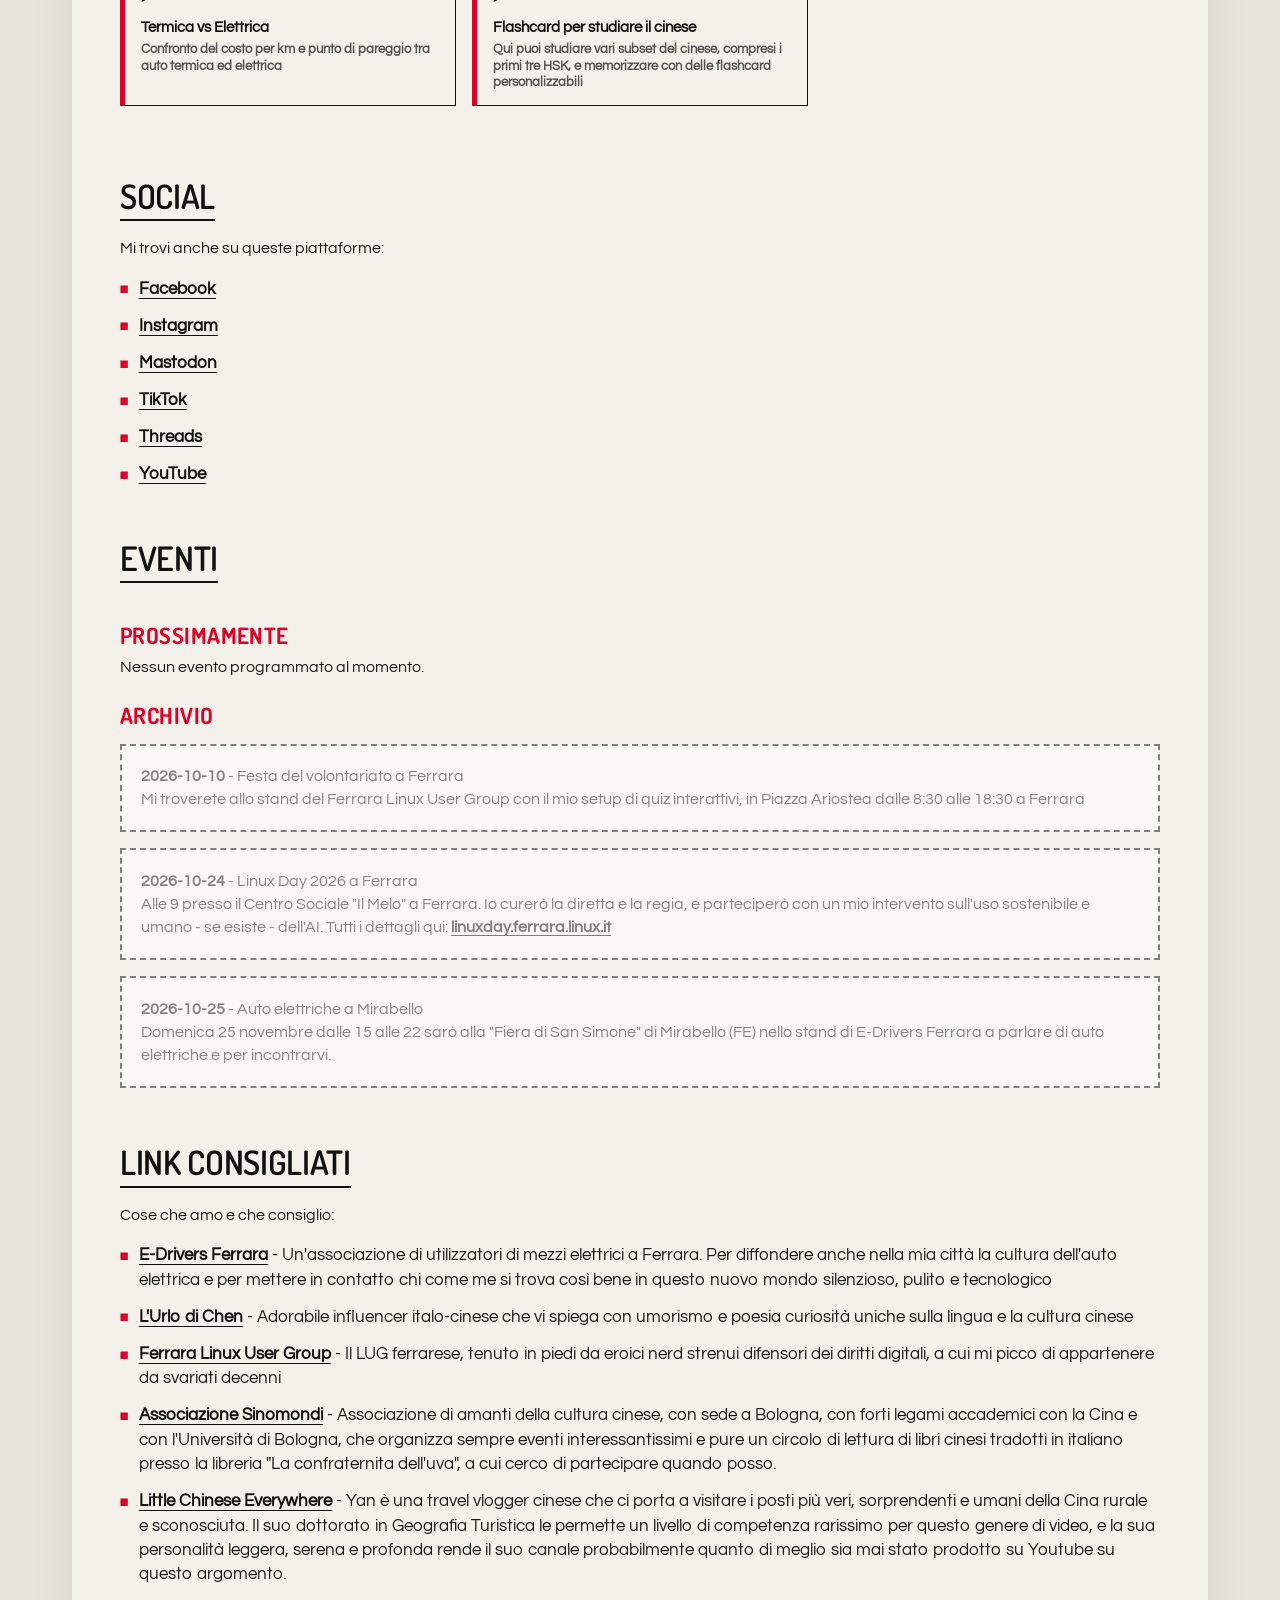
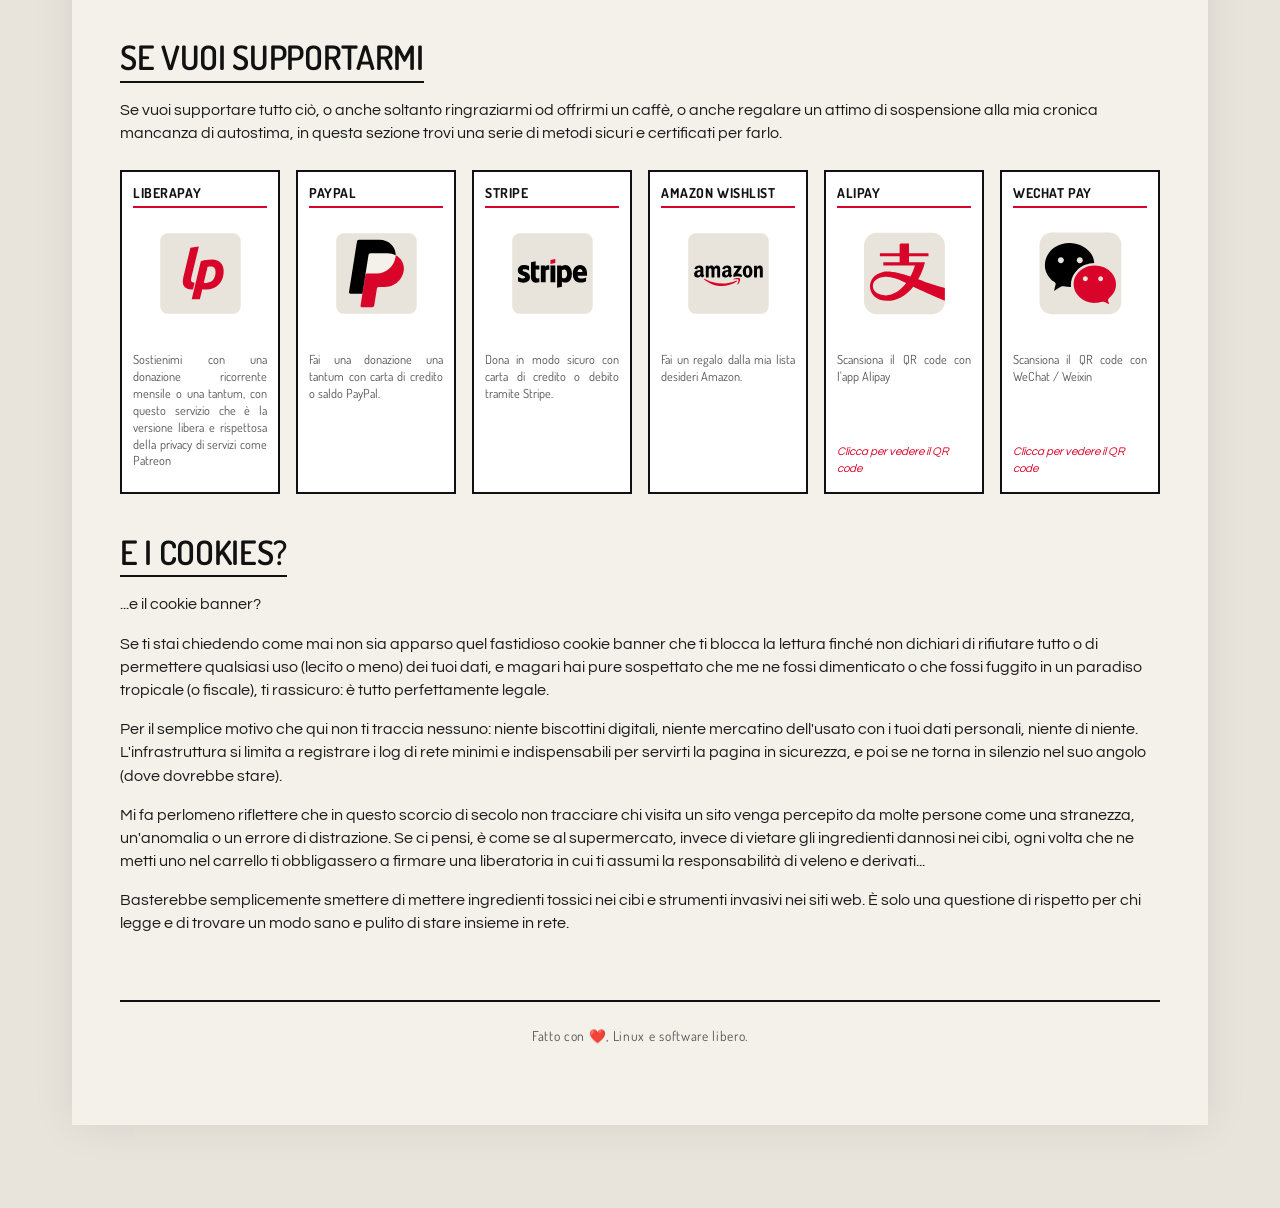
==== commit 6ba8aea7: "Update from dashboard - 2026-10-30" ====
--- a/index.html
+++ b/index.html
@@ -10,7 +10,7 @@
     <meta property="og:url" content="https://stefanodroghetti.it/">
     <meta property="og:title" content="Stefano Droghetti">
     <meta property="og:description" content="Per un'informatica libera e costruttiva, al servizio della comunità e della propria creatività">
-    <meta property="og:image" content="https://stefanodroghetti.it/og-image.jpg?v=1793275151">
+    <meta property="og:image" content="https://stefanodroghetti.it/og-image.jpg?v=1793353783">
     <link rel="canonical" href="https://stefanodroghetti.it/">
     <link rel="stylesheet" href="/style.css">
 </head>
@@ -29,12 +29,7 @@
 
 Considera questo posto come un piccolo quaderno aperto: sulla carta dovrebbe occuparsi solo di informatica, ma il codice non è certo una fede, è solo un ottimo mezzo per fare cose utili. Quindi qui troverai materiali e spunti alla rinfusa per suonare, montare video e creare cercando di usare meno tecnologie proprietarie possibili. Insomma, strumenti liberi come Linux, l'open source, le licenze Creative Commons e così via.
 
-Poi c'è tutto il resto, ed è parecchio disordinato. Questo sito nasce dall'esperienza di una vita passata (o sprecata?) a:<ul><li>cercare il punto di contatto tra la precisione della scienza e la stramberia dell'arte, della poesia, del cinema o di una battuta di stand-up comedy fatta bene</li>
-<li>curiosare su come comunichiamo (da un film di Tarkovskij a un action di Hong Kong, da un meme esilarante a un romanzo di Pavese, da un linguaggio di programmazione al linguaggio degli animali)</li>
-<li>adorare la cultura cinese e finire sempre per viaggiare in posti tropicali in cui crogiolarsi nei "bassifondi dell'immensità" (cit.)</li>
-<li>perdersi in qualche storia strana del passato e cercare di fare scelte un po' più ecologiche ogni giorno</li></ul>
-
-Ecco perché qui non ci sono certo pretese di risposte definitive, ma al contrario tantissima curiosità e la voglia di ridere dei propri dubbi. Dai un'occhiata in giro, e se trovi uno spunto carino o anche solo una scusa per fare due chiacchiere, ne sono felice.</p>
+Poi c'è tutto il resto, ed è parecchio disordinato. Dall'Estremo Oriente alla scienza, dall'arte al multimedia. Dai un'occhiata in giro, e se trovi uno spunto carino o anche solo una scusa per fare due chiacchiere, ne sono felice. Per contattarmi, è sufficiente andare nella sezione "Social" (il menu è qui sotto).</p>
 		<p class="age">Oggi ho 54 anni.</p>
 		<p style="font-size: 0.85rem; color: #888; margin-top: 0.5rem;">
 		  <a href="https://github.com/stefanodroghetti/stefanodroghetti-site/commits/main/" 
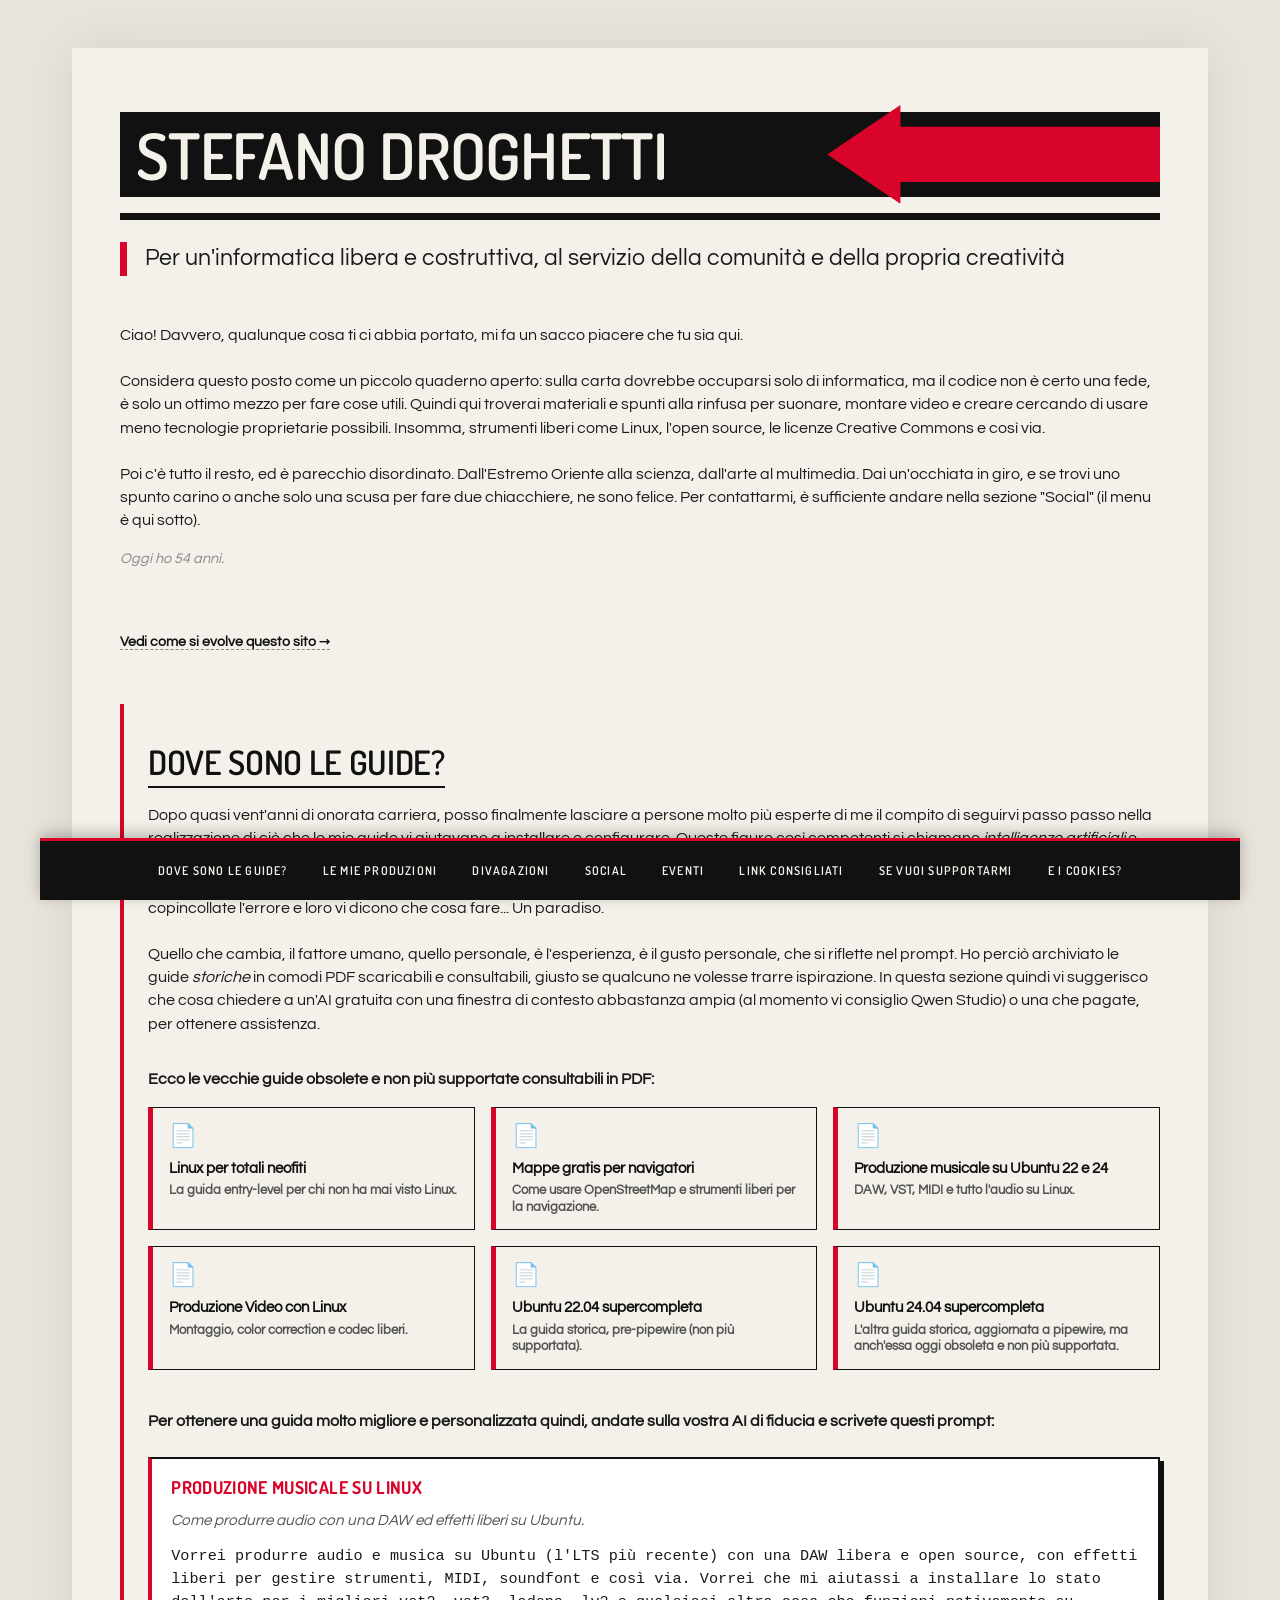
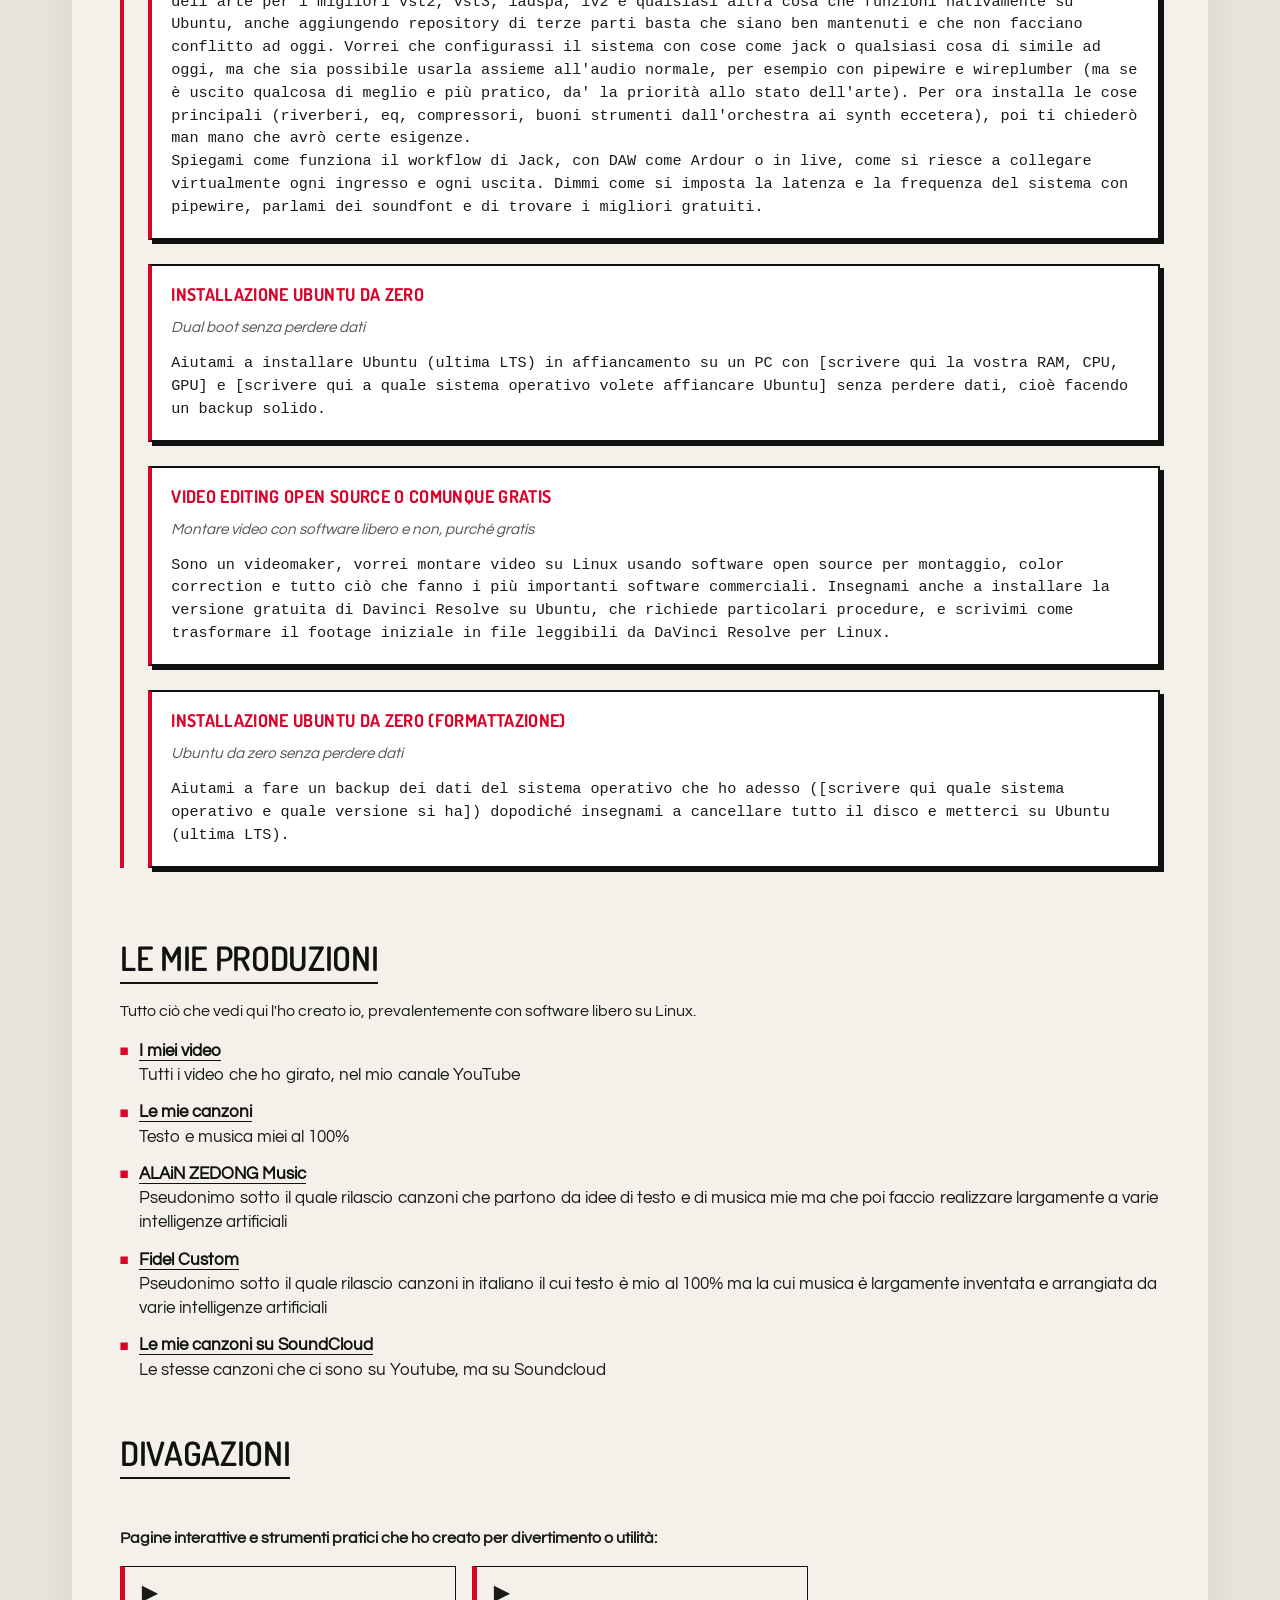
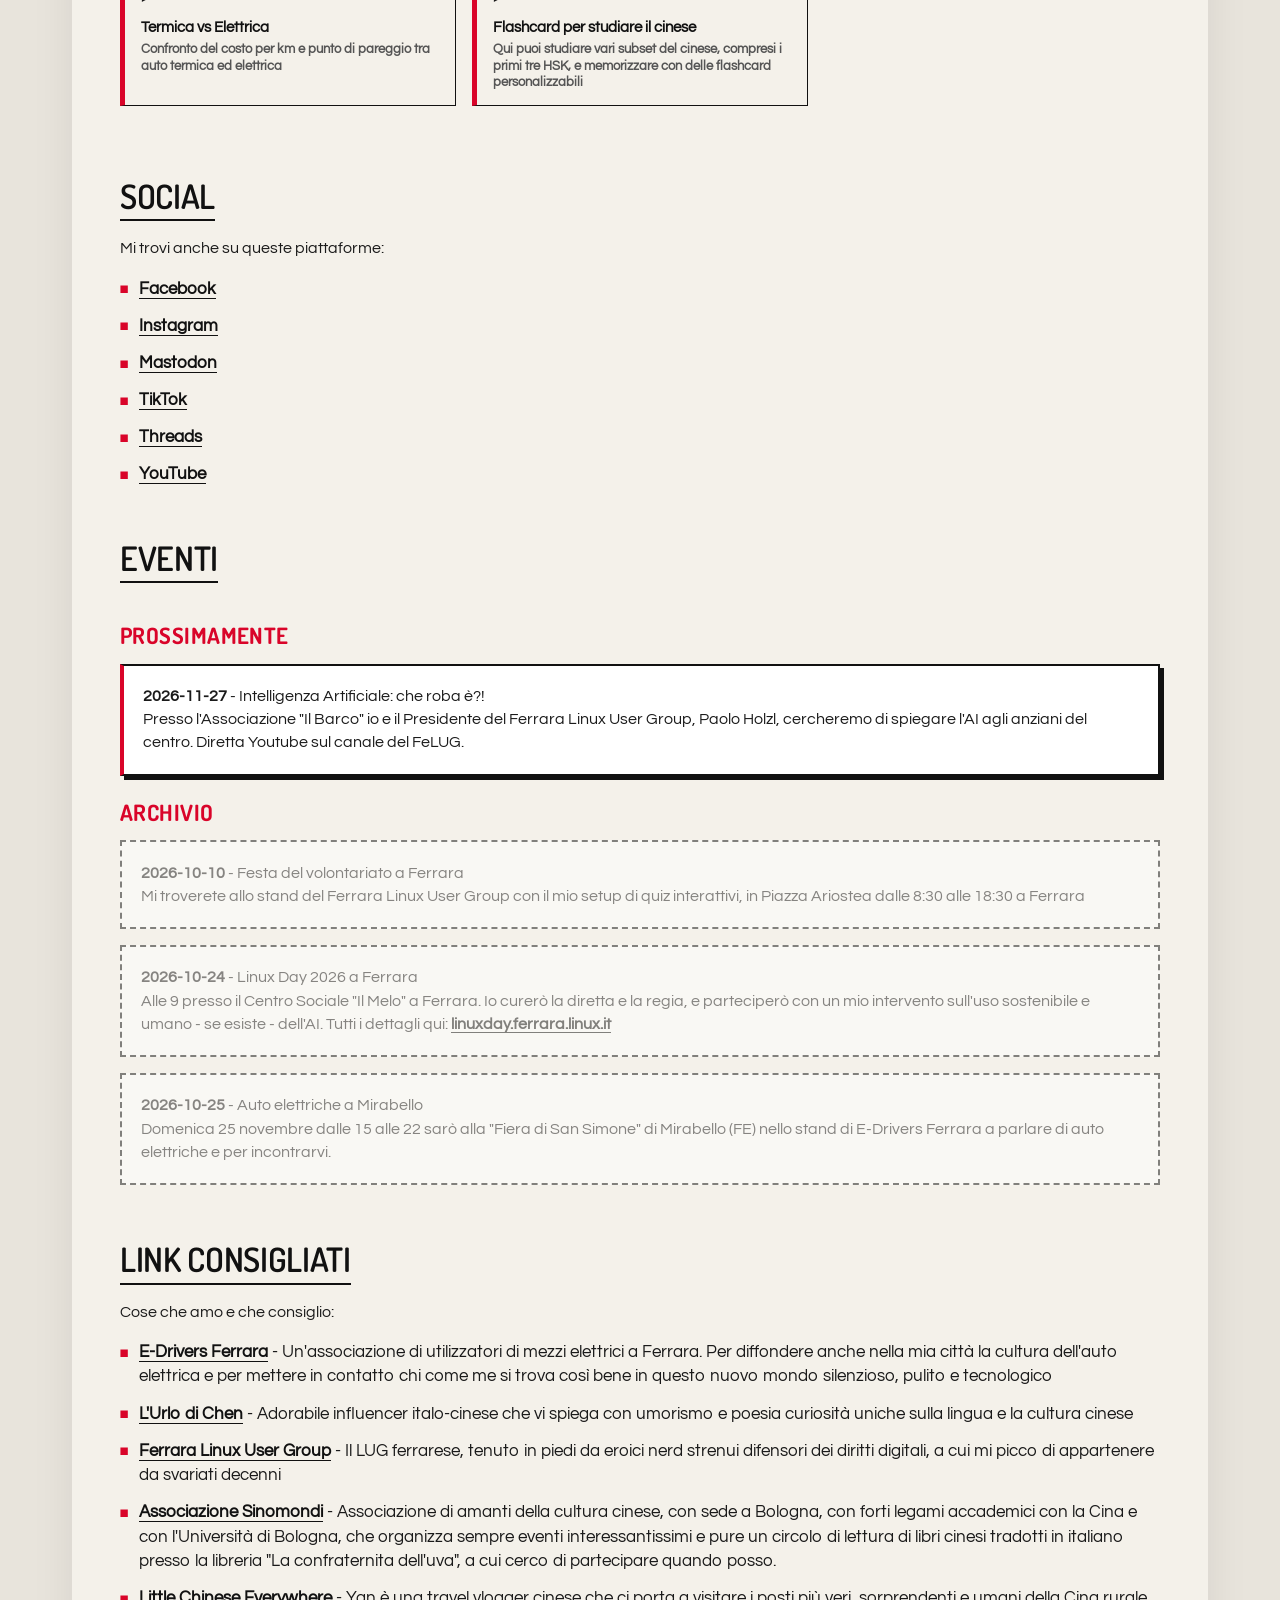
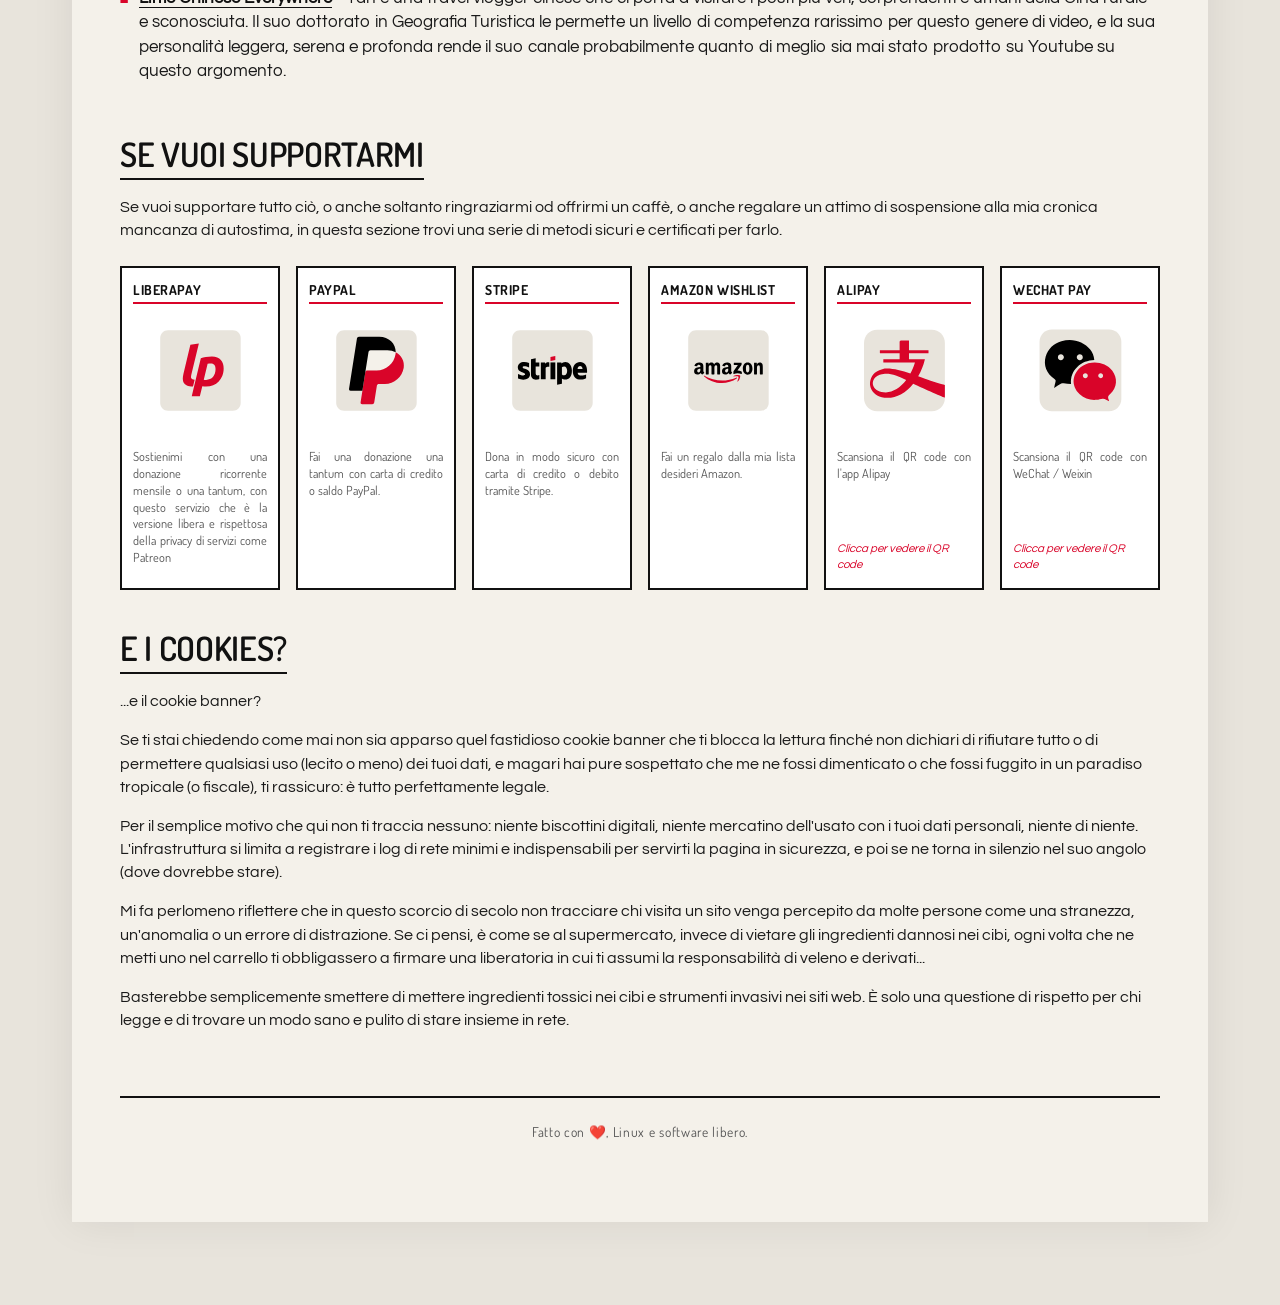
==== commit cf053b95: "Aggiunto evento del 27-11-2026 da dashboard - 2026-11-17" ====
--- a/index.html
+++ b/index.html
@@ -10,7 +10,7 @@
     <meta property="og:url" content="https://stefanodroghetti.it/">
     <meta property="og:title" content="Stefano Droghetti">
     <meta property="og:description" content="Per un'informatica libera e costruttiva, al servizio della comunità e della propria creatività">
-    <meta property="og:image" content="https://stefanodroghetti.it/og-image.jpg?v=1793353783">
+    <meta property="og:image" content="https://stefanodroghetti.it/og-image.jpg?v=1794882512">
     <link rel="canonical" href="https://stefanodroghetti.it/">
     <link rel="stylesheet" href="/style.css">
 </head>
@@ -176,7 +176,8 @@
         <section class="events" id="events">
             <h2>Eventi</h2>
             <h3>Prossimamente</h3>
-            <p>Nessun evento programmato al momento.</p>
+                            <div class="event future"><strong>2026-11-27</strong> - Intelligenza Artificiale: che roba è?!<br>Presso l'Associazione "Il Barco" io e il Presidente del Ferrara Linux User Group, Paolo Holzl, cercheremo di spiegare l'AI agli anziani del centro. Diretta Youtube sul canale del FeLUG.</div>
+
             <h3>Archivio</h3>
                             <div class="event past"><strong>2026-10-10</strong> - Festa del volontariato a Ferrara<br>Mi troverete allo stand del Ferrara Linux User Group con il mio setup di quiz interattivi, in Piazza Ariostea dalle 8:30 alle 18:30 a Ferrara</div>
                 <div class="event past"><strong>2026-10-24</strong> - Linux Day 2026 a Ferrara<br>Alle 9 presso il Centro Sociale "Il Melo" a Ferrara. Io curerò la diretta e la regia, e parteciperò con un mio intervento sull'uso sostenibile e umano - se esiste - dell'AI. Tutti i dettagli qui: <a href="https://linuxday.ferrara.linux.it/" target="_blank">linuxday.ferrara.linux.it</a></div>
